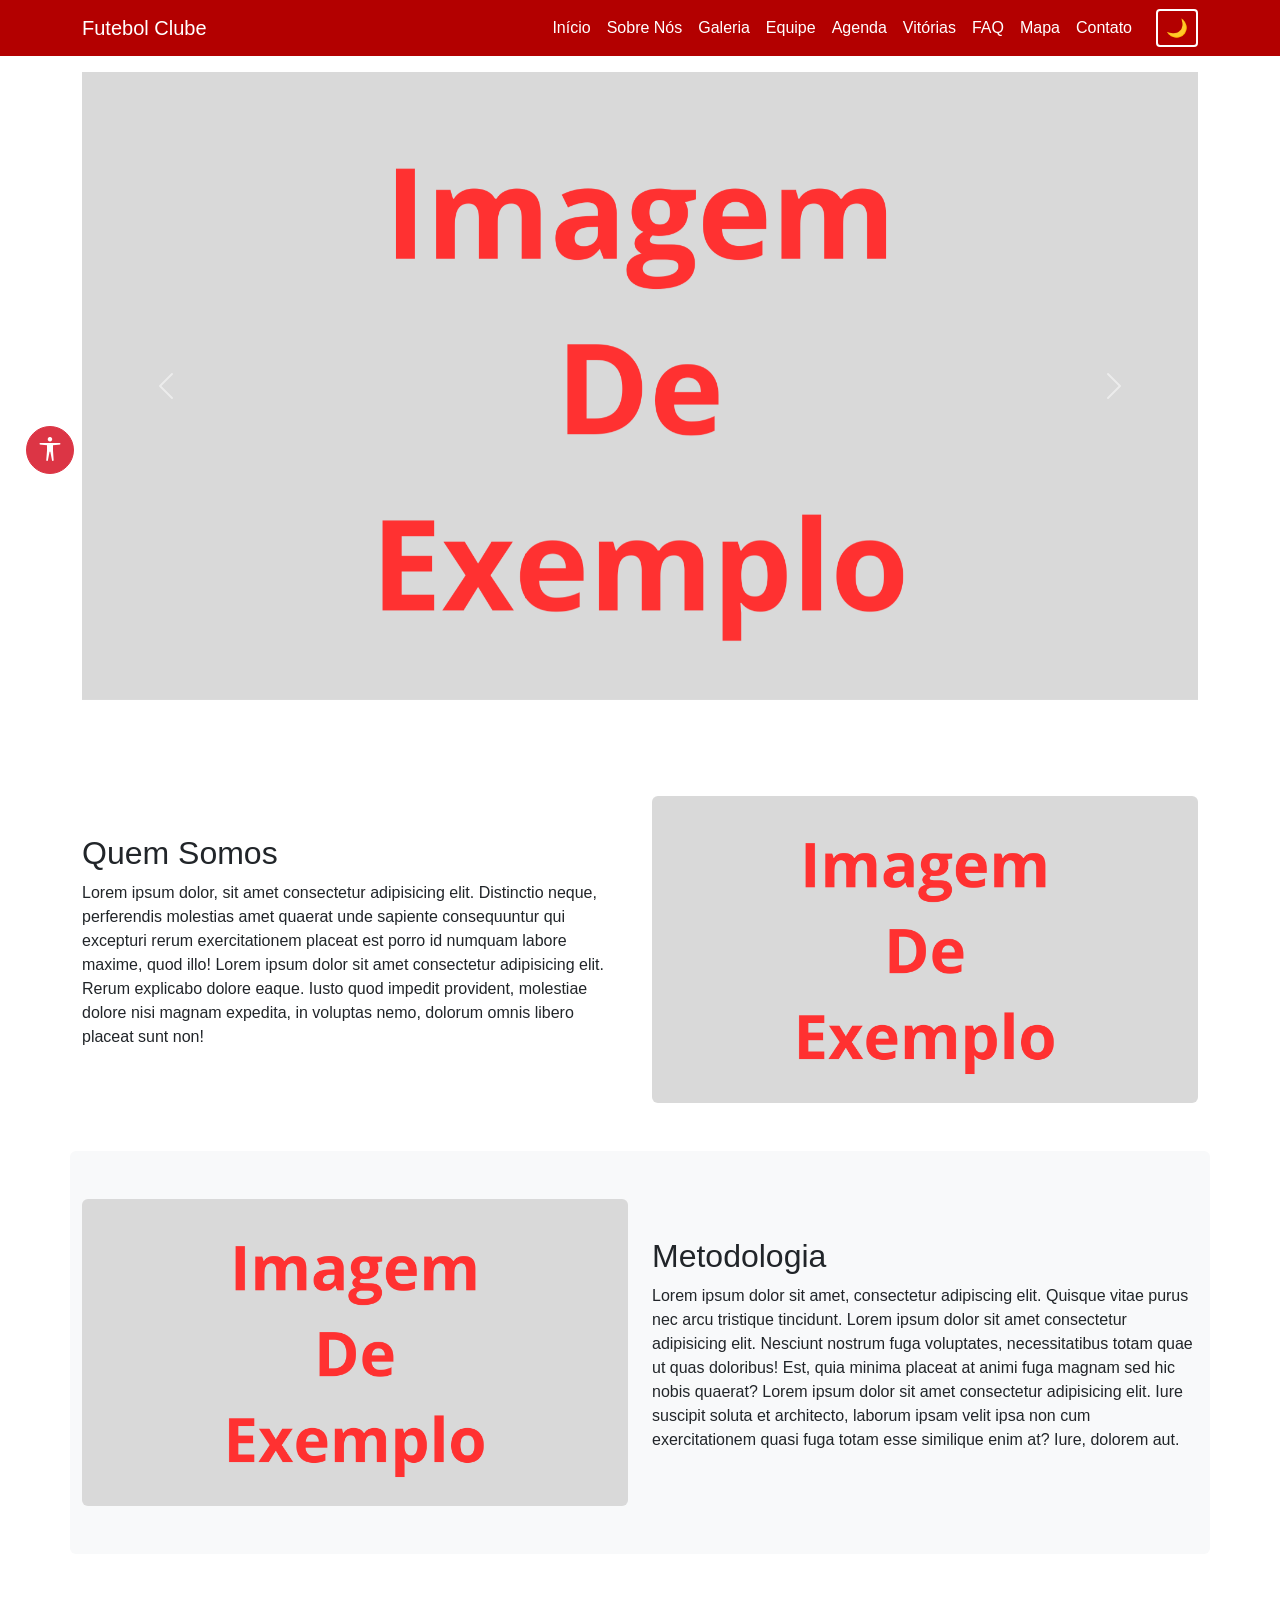
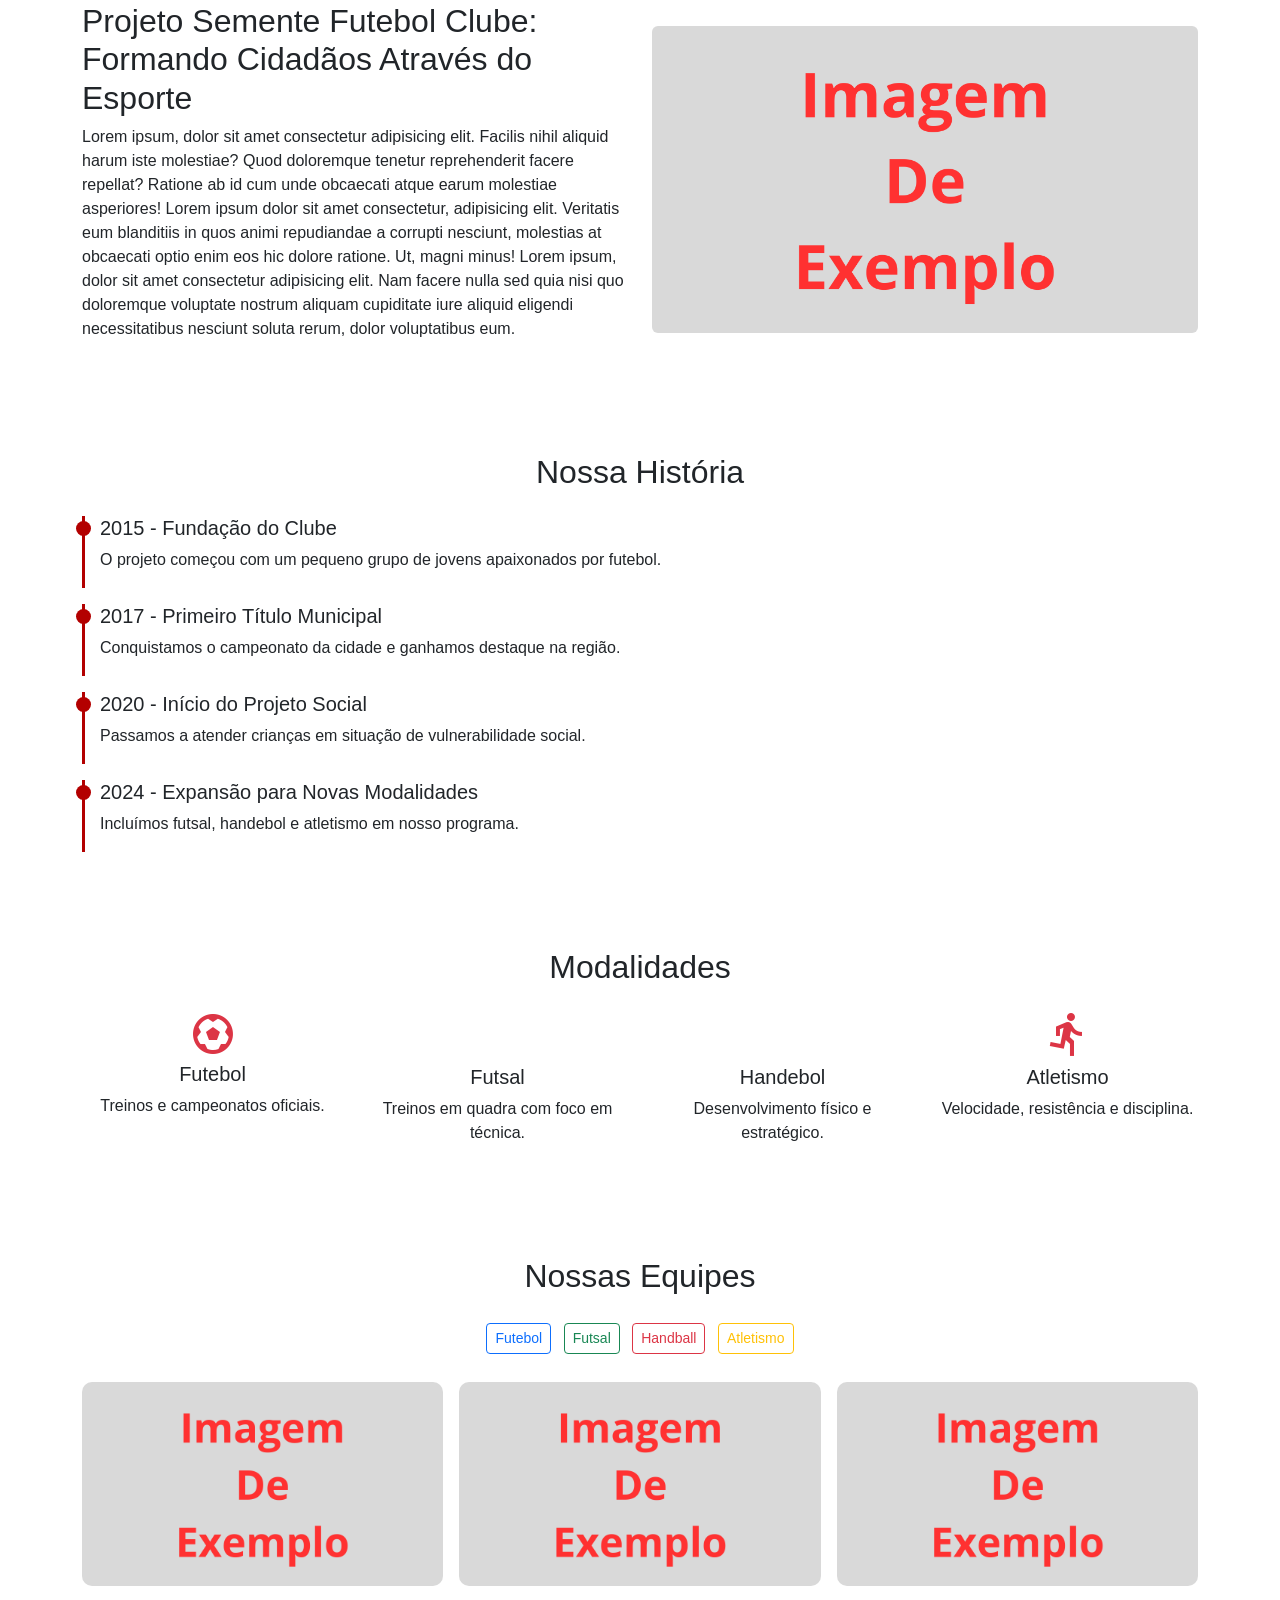
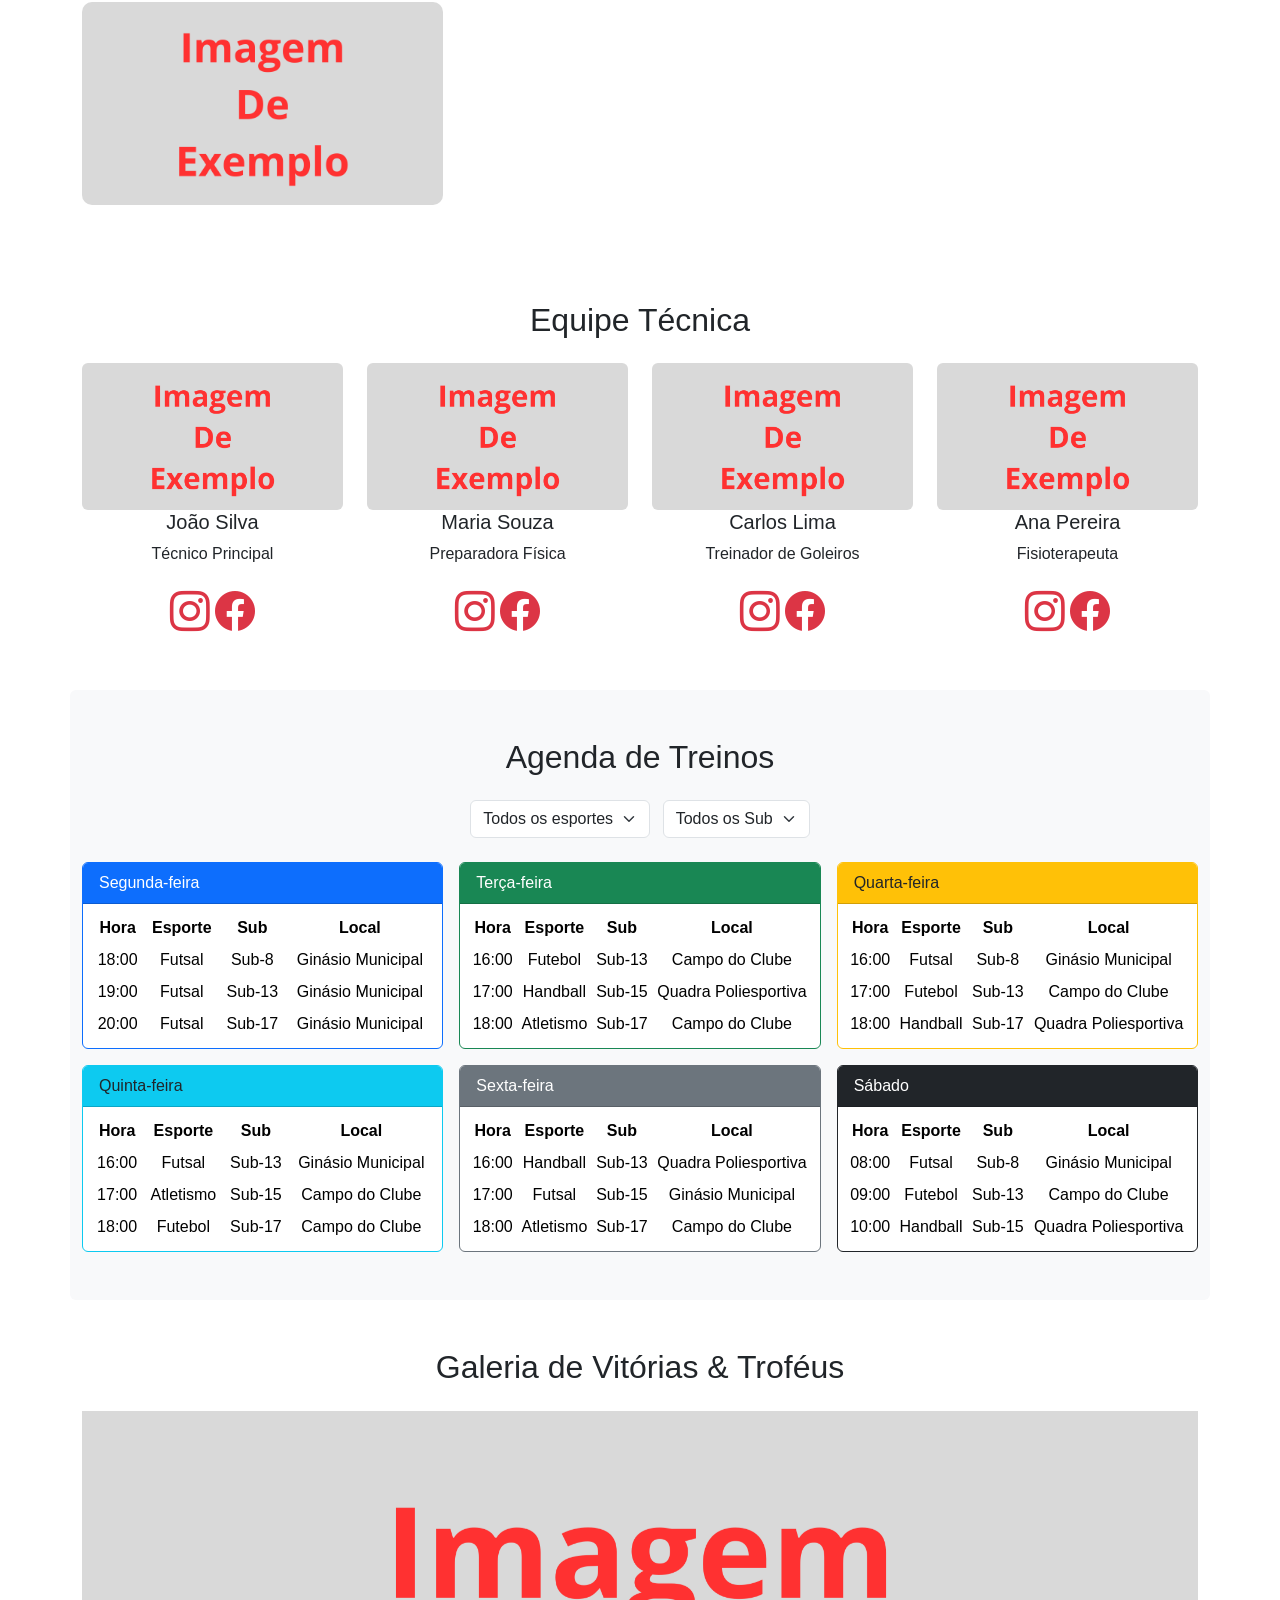
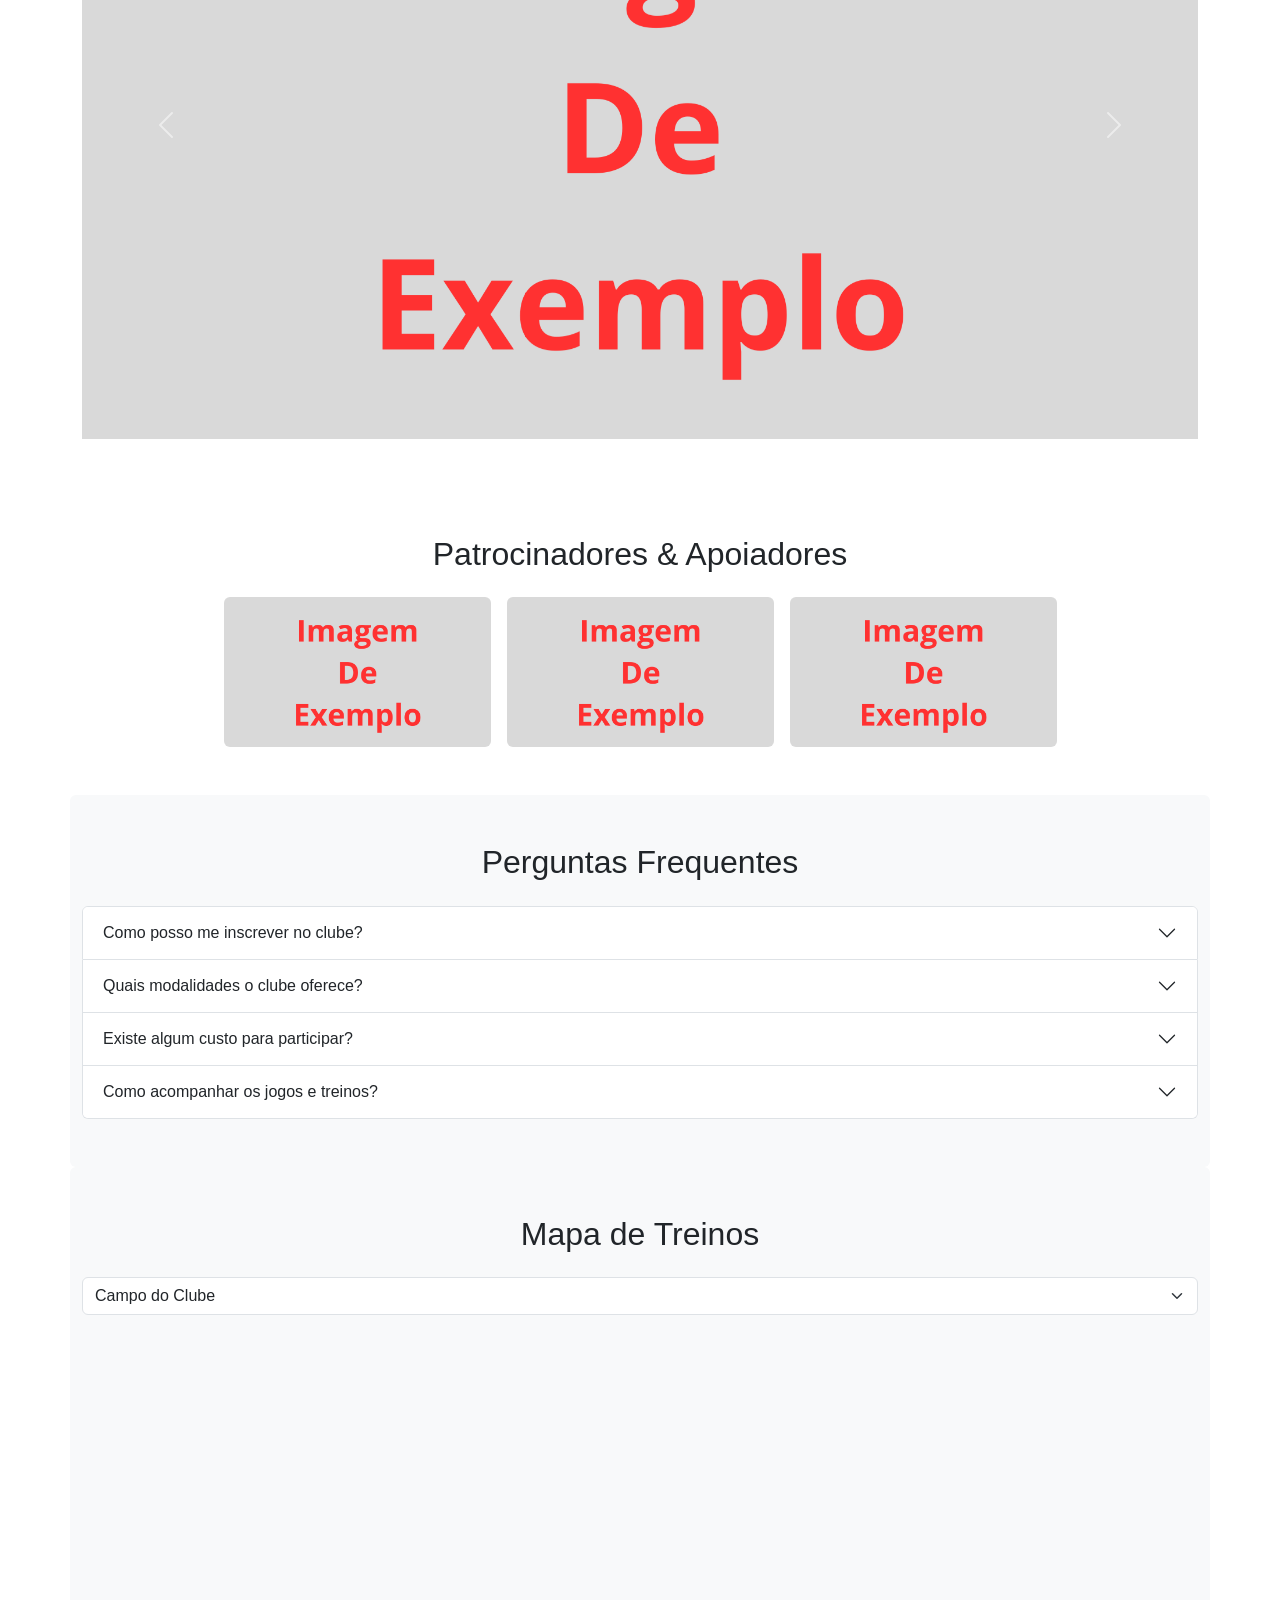
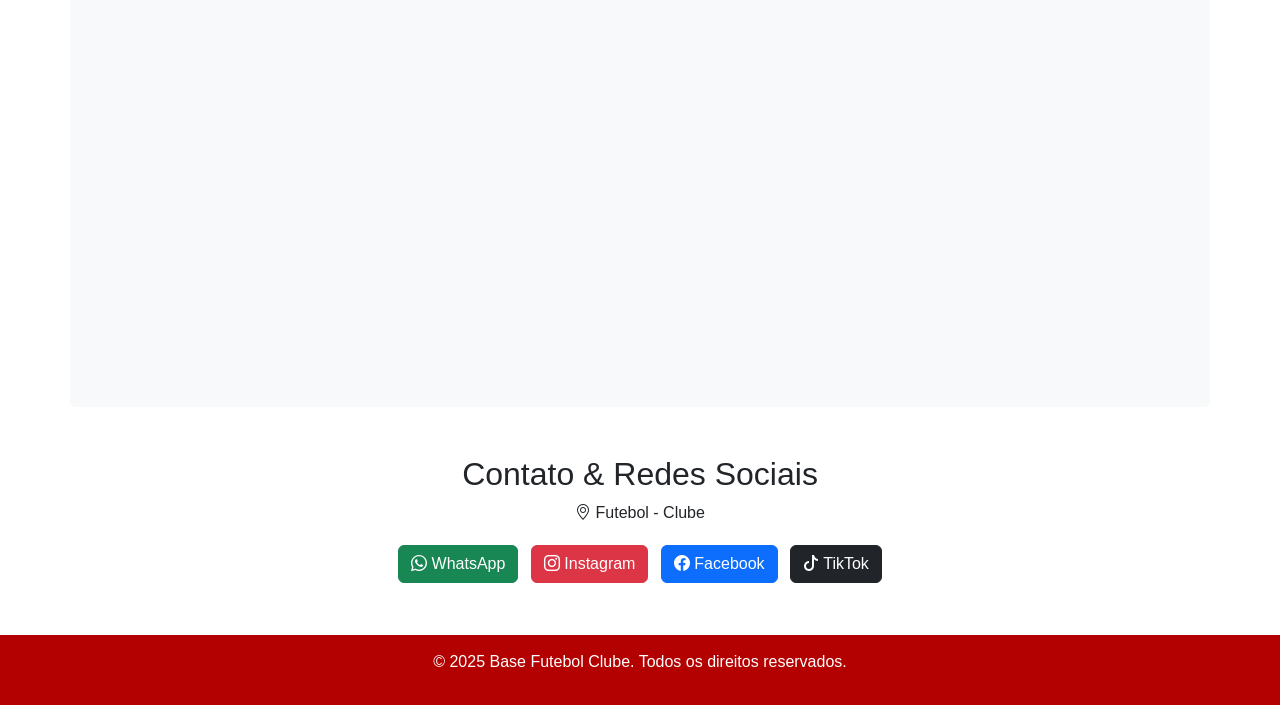
==== index.html @ 8dd1a601 "Add files via upload" ====
<!DOCTYPE html>
<html lang="pt-BR">
    <head>
        <meta charset="UTF-8" />
        <meta name="viewport" content="width=device-width, initial-scale=1.0" />
        <title>Base Futebol Clube</title>
        <link
            rel="shortcut icon"
            href="assets/favicon/favicon.ico"
            type="image/x-icon"
        />

        <link
            href="https://cdn.jsdelivr.net/npm/bootstrap@5.3.0/dist/css/bootstrap.min.css"
            rel="stylesheet"
        />
        <link
            href="https://cdn.jsdelivr.net/npm/bootstrap-icons/font/bootstrap-icons.css"
            rel="stylesheet"
        />
        <link
            href="https://fonts.googleapis.com/icon?family=Material+Icons"
            rel="stylesheet"
        />
        <link
            href="https://cdn.jsdelivr.net/npm/boxicons@2.1.4/css/boxicons.min.css"
            rel="stylesheet"
        />
        <link rel="stylesheet" href="assets/css/style.css" />
        <link rel="stylesheet" href="assets/css/theme.css" />
        <link rel="stylesheet" href="assets/css/accessibility.css" />
    </head>
    <body class="pt-4">
        <nav class="navbar navbar-expand-lg navbar-dark fixed-top">
            <div class="container">
                <a class="navbar-brand" href="#">Futebol Clube</a>
                <button
                    class="navbar-toggler"
                    type="button"
                    data-bs-toggle="collapse"
                    data-bs-target="#menu"
                >
                    <span class="navbar-toggler-icon"></span>
                </button>
                <div class="collapse navbar-collapse" id="menu">
                    <ul class="navbar-nav ms-auto">
                        <li class="nav-item">
                            <a class="nav-link" href="#home">Início</a>
                        </li>
                        <li class="nav-item">
                            <a class="nav-link" href="#sobre">Sobre Nós</a>
                        </li>
                        <li class="nav-item">
                            <a class="nav-link" href="#galeria">Galeria</a>
                        </li>
                        <li class="nav-item">
                            <a class="nav-link" href="#equipe">Equipe</a>
                        </li>
                        <li class="nav-item">
                            <a class="nav-link" href="#calendario">Agenda</a>
                        </li>
                        <li class="nav-item">
                            <a class="nav-link" href="#vitorias">Vitórias</a>
                        </li>
                        <li class="nav-item">
                            <a class="nav-link" href="#faq">FAQ</a>
                        </li>
                        <li class="nav-item">
                            <a class="nav-link" href="#mapa">Mapa</a>
                        </li>
                        <li class="nav-item">
                            <a class="nav-link" href="#contato">Contato</a>
                        </li>
                    </ul>
                    <button
                        id="themeToggle"
                        class="btn btn-outline-secondary ms-3"
                    >
                        🌙
                    </button>
                </div>
            </div>
        </nav>

        <section id="home" class="container py-5">
            <div
                id="carouselTopo"
                class="carousel slide"
                data-bs-ride="carousel"
            >
                <div class="carousel-inner">
                    <div class="carousel-item active">
                        <img
                            src="assets/images/image.png"
                            class="d-block w-100 carousel-vitorias"
                            alt="Troféu 1"
                        />
                    </div>
                    <div class="carousel-item">
                        <img
                            src="assets/images/image.png"
                            class="d-block w-100 carousel-vitorias"
                            alt="Troféu 2"
                        />
                    </div>
                    <div class="carousel-item">
                        <img
                            src="assets/images/image.png"
                            class="d-block w-100 carousel-vitorias"
                            alt="Troféu 3"
                        />
                    </div>
                </div>
                <button
                    class="carousel-control-prev"
                    type="button"
                    data-bs-target="#carouselTopo"
                    data-bs-slide="prev"
                >
                    <span class="carousel-control-prev-icon"></span>
                </button>
                <button
                    class="carousel-control-next"
                    type="button"
                    data-bs-target="#carouselTopo"
                    data-bs-slide="next"
                >
                    <span class="carousel-control-next-icon"></span>
                </button>
            </div>
        </section>

        <section id="sobre" class="container py-5">
            <div class="row align-items-center">
                <div class="col-md-6">
                    <h2>Quem Somos</h2>
                    <p>
                        Lorem ipsum dolor, sit amet consectetur adipisicing
                        elit. Distinctio neque, perferendis molestias amet
                        quaerat unde sapiente consequuntur qui excepturi rerum
                        exercitationem placeat est porro id numquam labore
                        maxime, quod illo! Lorem ipsum dolor sit amet
                        consectetur adipisicing elit. Rerum explicabo dolore
                        eaque. Iusto quod impedit provident, molestiae dolore
                        nisi magnam expedita, in voluptas nemo, dolorum omnis
                        libero placeat sunt non!
                    </p>
                </div>
                <div class="col-md-6">
                    <img
                        src="assets/images/image.png"
                        class="img-fluid rounded"
                    />
                </div>
            </div>
        </section>

        <section id="metodologia" class="container py-5 bg-light rounded">
            <div class="row align-items-center">
                <div class="col-md-6">
                    <img
                        src="assets/images/image.png"
                        class="img-fluid rounded"
                    />
                </div>
                <div class="col-md-6">
                    <h2>Metodologia</h2>
                    <p>
                        Lorem ipsum dolor sit amet, consectetur adipiscing elit.
                        Quisque vitae purus nec arcu tristique tincidunt. Lorem
                        ipsum dolor sit amet consectetur adipisicing elit.
                        Nesciunt nostrum fuga voluptates, necessitatibus totam
                        quae ut quas doloribus! Est, quia minima placeat at
                        animi fuga magnam sed hic nobis quaerat? Lorem ipsum
                        dolor sit amet consectetur adipisicing elit. Iure
                        suscipit soluta et architecto, laborum ipsam velit ipsa
                        non cum exercitationem quasi fuga totam esse similique
                        enim at? Iure, dolorem aut.
                    </p>
                </div>
            </div>
        </section>

        <section id="projeto" class="container py-5">
            <div class="row align-items-center">
                <div class="col-md-6">
                    <h2>
                        Projeto Semente Futebol Clube: Formando Cidadãos Através
                        do Esporte
                    </h2>
                    <p>
                        Lorem ipsum, dolor sit amet consectetur adipisicing
                        elit. Facilis nihil aliquid harum iste molestiae? Quod
                        doloremque tenetur reprehenderit facere repellat?
                        Ratione ab id cum unde obcaecati atque earum molestiae
                        asperiores! Lorem ipsum dolor sit amet consectetur,
                        adipisicing elit. Veritatis eum blanditiis in quos animi
                        repudiandae a corrupti nesciunt, molestias at obcaecati
                        optio enim eos hic dolore ratione. Ut, magni minus!
                        Lorem ipsum, dolor sit amet consectetur adipisicing
                        elit. Nam facere nulla sed quia nisi quo doloremque
                        voluptate nostrum aliquam cupiditate iure aliquid
                        eligendi necessitatibus nesciunt soluta rerum, dolor
                        voluptatibus eum.
                    </p>
                </div>
                <div class="col-md-6">
                    <img
                        src="assets/images/image.png"
                        class="img-fluid rounded"
                    />
                </div>
            </div>
        </section>

        <section id="historia" class="container py-5">
            <h2 class="text-center mb-4">Nossa História</h2>
            <div class="timeline">
                <div class="event">
                    <h5>2015 - Fundação do Clube</h5>
                    <p>
                        O projeto começou com um pequeno grupo de jovens
                        apaixonados por futebol.
                    </p>
                </div>
                <div class="event">
                    <h5>2017 - Primeiro Título Municipal</h5>
                    <p>
                        Conquistamos o campeonato da cidade e ganhamos destaque
                        na região.
                    </p>
                </div>
                <div class="event">
                    <h5>2020 - Início do Projeto Social</h5>
                    <p>
                        Passamos a atender crianças em situação de
                        vulnerabilidade social.
                    </p>
                </div>
                <div class="event">
                    <h5>2024 - Expansão para Novas Modalidades</h5>
                    <p>
                        Incluímos futsal, handebol e atletismo em nosso
                        programa.
                    </p>
                </div>
            </div>
        </section>

        <section id="modalidades-material" class="container py-5">
            <h2 class="text-center mb-4">Modalidades</h2>
            <div class="row g-4 text-center">
                <div class="col-md-3">
                    <i
                        class="bx bx-football text-danger"
                        style="font-size: 3rem"
                    ></i>
                    <h5>Futebol</h5>
                    <p>Treinos e campeonatos oficiais.</p>
                </div>
                <div class="col-md-3">
                    <span
                        class="material-icons text-danger"
                        style="font-size: 3rem"
                        >sports_soccer</span
                    >
                    <h5>Futsal</h5>
                    <p>Treinos em quadra com foco em técnica.</p>
                </div>
                <div class="col-md-3">
                    <span
                        class="material-icons text-danger"
                        style="font-size: 3rem"
                        >sports_handball</span
                    >
                    <h5>Handebol</h5>
                    <p>Desenvolvimento físico e estratégico.</p>
                </div>
                <div class="col-md-3">
                    <span
                        class="material-icons text-danger"
                        style="font-size: 3rem"
                        >directions_run</span
                    >
                    <h5>Atletismo</h5>
                    <p>Velocidade, resistência e disciplina.</p>
                </div>
            </div>
        </section>

        <section id="galeria" class="container py-5 galeria">
            <h2 class="text-center mb-4">Nossas Equipes</h2>

            <!-- Botões de filtro por modalidade -->
            <div class="text-center mb-4">
                <button
                    class="btn btn-outline-primary btn-sm m-1 filter-btn"
                    data-filter="futebol"
                >
                    Futebol
                </button>
                <button
                    class="btn btn-outline-success btn-sm m-1 filter-btn"
                    data-filter="futsal"
                >
                    Futsal
                </button>
                <button
                    class="btn btn-outline-danger btn-sm m-1 filter-btn"
                    data-filter="handball"
                >
                    Handball
                </button>
                <button
                    class="btn btn-outline-warning btn-sm m-1 filter-btn"
                    data-filter="atletismo"
                >
                    Atletismo
                </button>
            </div>

            <!-- Galeria -->
            <div class="row g-3">
                <!-- Futebol -->
                <div class="col-md-4 gallery-item futebol">
                    <img
                        src="assets/images/image.png"
                        class="img-fluid"
                        onclick="abrirModal(this.src)"
                    />
                </div>

                <!-- Futsal -->
                <div class="col-md-4 gallery-item futsal">
                    <img
                        src="assets/images/image.png"
                        class="img-fluid"
                        onclick="abrirModal(this.src)"
                    />
                </div>

                <!-- Handball -->
                <div class="col-md-4 gallery-item handball">
                    <img
                        src="assets/images/image.png"
                        class="img-fluid"
                        onclick="abrirModal(this.src)"
                    />
                </div>

                <!-- Atletismo -->
                <div class="col-md-4 gallery-item atletismo">
                    <img
                        src="assets/images/image.png"
                        class="img-fluid"
                        onclick="abrirModal(this.src)"
                    />
                </div>
            </div>
        </section>

        <!-- Modal -->
        <div
            class="modal fade"
            id="modalImagem"
            tabindex="-1"
            aria-hidden="true"
        >
            <div class="modal-dialog modal-dialog-centered">
                <div class="modal-content">
                    <img src="" class="img-fluid" id="imgModal" />
                </div>
            </div>
        </div>

        <div class="modal fade" id="modalImagem" tabindex="-1">
            <div class="modal-dialog modal-dialog-centered">
                <div class="modal-content">
                    <img id="imgModal" class="modal-img" src="" />
                </div>
            </div>
        </div>

        <section id="equipe" class="container py-5">
            <h2 class="text-center mb-4">Equipe Técnica</h2>
            <div class="row g-4 text-center">
                <div class="col-md-3 team-member">
                    <img
                        src="assets/images/image.png"
                        alt="Treinador"
                        class="img-fluid rounded"
                    />
                    <h5 class="fs-5 fs-lg-4">João Silva</h5>
                    <p class="fs-6 fs-lg-5">Técnico Principal</p>
                    <div class="social-icons">
                        <a href="#"
                            ><i class="bi bi-instagram text-danger fs-1"></i
                        ></a>
                        <a href="#"
                            ><i class="bi bi-facebook text-danger fs-1"></i
                        ></a>
                    </div>
                </div>
                <div class="col-md-3 team-member">
                    <img
                        src="assets/images/image.png"
                        alt="Treinador"
                        class="img-fluid rounded"
                    />
                    <h5 class="fs-5 fs-lg-4">Maria Souza</h5>
                    <p class="fs-6 fs-lg-5">Preparadora Física</p>
                    <div class="social-icons">
                        <a href="#"
                            ><i class="bi bi-instagram text-danger fs-1"></i
                        ></a>
                        <a href="#"
                            ><i class="bi bi-facebook text-danger fs-1"></i
                        ></a>
                    </div>
                </div>
                <div class="col-md-3 team-member">
                    <img
                        src="assets/images/image.png"
                        alt="Treinador"
                        class="img-fluid rounded"
                    />
                    <h5 class="fs-5 fs-lg-4">Carlos Lima</h5>
                    <p class="fs-6 fs-lg-5">Treinador de Goleiros</p>
                    <div class="social-icons">
                        <a href="#"
                            ><i class="bi bi-instagram text-danger fs-1"></i
                        ></a>
                        <a href="#"
                            ><i class="bi bi-facebook text-danger fs-1"></i
                        ></a>
                    </div>
                </div>
                <div class="col-md-3 team-member">
                    <img
                        src="assets/images/image.png"
                        alt="Treinador"
                        class="img-fluid rounded"
                    />
                    <h5 class="fs-5 fs-lg-4">Ana Pereira</h5>
                    <p class="fs-6 fs-lg-5">Fisioterapeuta</p>
                    <div class="social-icons">
                        <a href="#"
                            ><i class="bi bi-instagram text-danger fs-1"></i
                        ></a>
                        <a href="#"
                            ><i class="bi bi-facebook text-danger fs-1"></i
                        ></a>
                    </div>
                </div>
            </div>
        </section>

        <section id="calendario" class="container py-5 bg-light rounded">
            <h2 class="text-center mb-4">Agenda de Treinos</h2>

            <div class="mb-4 text-center">
                <select
                    id="filtroEsporte"
                    class="form-select w-auto d-inline me-2"
                >
                    <option value="all">Todos os esportes</option>
                    <option value="Futebol">Futebol</option>
                    <option value="Futsal">Futsal</option>
                    <option value="Handball">Handball</option>
                    <option value="Atletismo">Atletismo</option>
                </select>

                <select id="filtroSub" class="form-select w-auto d-inline">
                    <option value="all">Todos os Sub</option>
                    <option value="Sub-8">Sub-8</option>
                    <option value="Sub-13">Sub-13</option>
                    <option value="Sub-15">Sub-15</option>
                    <option value="Sub-17">Sub-17</option>
                </select>
            </div>

            <div class="row g-3" id="cardsTreinos">
                <div class="col-md-4 treino-card" data-dia="Segunda">
                    <div class="card h-100 border-primary">
                        <div class="card-header bg-primary text-white">
                            Segunda-feira
                        </div>
                        <div class="card-body p-2">
                            <table
                                class="table table-sm table-borderless mb-0 text-center"
                            >
                                <thead>
                                    <tr>
                                        <th>Hora</th>
                                        <th>Esporte</th>
                                        <th>Sub</th>
                                        <th>Local</th>
                                    </tr>
                                </thead>
                                <tbody>
                                    <tr data-esporte="Futsal" data-sub="Sub-8">
                                        <td>18:00</td>
                                        <td>Futsal</td>
                                        <td>Sub-8</td>
                                        <td>Ginásio Municipal</td>
                                    </tr>
                                    <tr data-esporte="Futsal" data-sub="Sub-13">
                                        <td>19:00</td>
                                        <td>Futsal</td>
                                        <td>Sub-13</td>
                                        <td>Ginásio Municipal</td>
                                    </tr>
                                    <tr data-esporte="Futsal" data-sub="Sub-17">
                                        <td>20:00</td>
                                        <td>Futsal</td>
                                        <td>Sub-17</td>
                                        <td>Ginásio Municipal</td>
                                    </tr>
                                </tbody>
                            </table>
                        </div>
                    </div>
                </div>

                <div class="col-md-4 treino-card" data-dia="Terça">
                    <div class="card h-100 border-success">
                        <div class="card-header bg-success text-white">
                            Terça-feira
                        </div>
                        <div class="card-body p-2">
                            <table
                                class="table table-sm table-borderless mb-0 text-center"
                            >
                                <thead>
                                    <tr>
                                        <th>Hora</th>
                                        <th>Esporte</th>
                                        <th>Sub</th>
                                        <th>Local</th>
                                    </tr>
                                </thead>
                                <tbody>
                                    <tr
                                        data-esporte="Futebol"
                                        data-sub="Sub-13"
                                    >
                                        <td>16:00</td>
                                        <td>Futebol</td>
                                        <td>Sub-13</td>
                                        <td>Campo do Clube</td>
                                    </tr>
                                    <tr
                                        data-esporte="Handball"
                                        data-sub="Sub-15"
                                    >
                                        <td>17:00</td>
                                        <td>Handball</td>
                                        <td>Sub-15</td>
                                        <td>Quadra Poliesportiva</td>
                                    </tr>
                                    <tr
                                        data-esporte="Atletismo"
                                        data-sub="Sub-17"
                                    >
                                        <td>18:00</td>
                                        <td>Atletismo</td>
                                        <td>Sub-17</td>
                                        <td>Campo do Clube</td>
                                    </tr>
                                </tbody>
                            </table>
                        </div>
                    </div>
                </div>

                <div class="col-md-4 treino-card" data-dia="Quarta">
                    <div class="card h-100 border-warning">
                        <div class="card-header bg-warning text-dark">
                            Quarta-feira
                        </div>
                        <div class="card-body p-2">
                            <table
                                class="table table-sm table-borderless mb-0 text-center"
                            >
                                <thead>
                                    <tr>
                                        <th>Hora</th>
                                        <th>Esporte</th>
                                        <th>Sub</th>
                                        <th>Local</th>
                                    </tr>
                                </thead>
                                <tbody>
                                    <tr data-esporte="Futsal" data-sub="Sub-8">
                                        <td>16:00</td>
                                        <td>Futsal</td>
                                        <td>Sub-8</td>
                                        <td>Ginásio Municipal</td>
                                    </tr>
                                    <tr
                                        data-esporte="Futebol"
                                        data-sub="Sub-13"
                                    >
                                        <td>17:00</td>
                                        <td>Futebol</td>
                                        <td>Sub-13</td>
                                        <td>Campo do Clube</td>
                                    </tr>
                                    <tr
                                        data-esporte="Handball"
                                        data-sub="Sub-17"
                                    >
                                        <td>18:00</td>
                                        <td>Handball</td>
                                        <td>Sub-17</td>
                                        <td>Quadra Poliesportiva</td>
                                    </tr>
                                </tbody>
                            </table>
                        </div>
                    </div>
                </div>

                <div class="col-md-4 treino-card" data-dia="Quinta">
                    <div class="card h-100 border-info">
                        <div class="card-header bg-info text-dark">
                            Quinta-feira
                        </div>
                        <div class="card-body p-2">
                            <table
                                class="table table-sm table-borderless mb-0 text-center"
                            >
                                <thead>
                                    <tr>
                                        <th>Hora</th>
                                        <th>Esporte</th>
                                        <th>Sub</th>
                                        <th>Local</th>
                                    </tr>
                                </thead>
                                <tbody>
                                    <tr data-esporte="Futsal" data-sub="Sub-13">
                                        <td>16:00</td>
                                        <td>Futsal</td>
                                        <td>Sub-13</td>
                                        <td>Ginásio Municipal</td>
                                    </tr>
                                    <tr
                                        data-esporte="Atletismo"
                                        data-sub="Sub-15"
                                    >
                                        <td>17:00</td>
                                        <td>Atletismo</td>
                                        <td>Sub-15</td>
                                        <td>Campo do Clube</td>
                                    </tr>
                                    <tr
                                        data-esporte="Futebol"
                                        data-sub="Sub-17"
                                    >
                                        <td>18:00</td>
                                        <td>Futebol</td>
                                        <td>Sub-17</td>
                                        <td>Campo do Clube</td>
                                    </tr>
                                </tbody>
                            </table>
                        </div>
                    </div>
                </div>

                <div class="col-md-4 treino-card" data-dia="Sexta">
                    <div class="card h-100 border-secondary">
                        <div class="card-header bg-secondary text-white">
                            Sexta-feira
                        </div>
                        <div class="card-body p-2">
                            <table
                                class="table table-sm table-borderless mb-0 text-center"
                            >
                                <thead>
                                    <tr>
                                        <th>Hora</th>
                                        <th>Esporte</th>
                                        <th>Sub</th>
                                        <th>Local</th>
                                    </tr>
                                </thead>
                                <tbody>
                                    <tr
                                        data-esporte="Handball"
                                        data-sub="Sub-13"
                                    >
                                        <td>16:00</td>
                                        <td>Handball</td>
                                        <td>Sub-13</td>
                                        <td>Quadra Poliesportiva</td>
                                    </tr>
                                    <tr data-esporte="Futsal" data-sub="Sub-15">
                                        <td>17:00</td>
                                        <td>Futsal</td>
                                        <td>Sub-15</td>
                                        <td>Ginásio Municipal</td>
                                    </tr>
                                    <tr
                                        data-esporte="Atletismo"
                                        data-sub="Sub-17"
                                    >
                                        <td>18:00</td>
                                        <td>Atletismo</td>
                                        <td>Sub-17</td>
                                        <td>Campo do Clube</td>
                                    </tr>
                                </tbody>
                            </table>
                        </div>
                    </div>
                </div>

                <div class="col-md-4 treino-card" data-dia="Sábado">
                    <div class="card h-100 border-dark">
                        <div class="card-header bg-dark text-white">Sábado</div>
                        <div class="card-body p-2">
                            <table
                                class="table table-sm table-borderless mb-0 text-center"
                            >
                                <thead>
                                    <tr>
                                        <th>Hora</th>
                                        <th>Esporte</th>
                                        <th>Sub</th>
                                        <th>Local</th>
                                    </tr>
                                </thead>
                                <tbody>
                                    <tr data-esporte="Futsal" data-sub="Sub-8">
                                        <td>08:00</td>
                                        <td>Futsal</td>
                                        <td>Sub-8</td>
                                        <td>Ginásio Municipal</td>
                                    </tr>
                                    <tr
                                        data-esporte="Futebol"
                                        data-sub="Sub-13"
                                    >
                                        <td>09:00</td>
                                        <td>Futebol</td>
                                        <td>Sub-13</td>
                                        <td>Campo do Clube</td>
                                    </tr>
                                    <tr
                                        data-esporte="Handball"
                                        data-sub="Sub-15"
                                    >
                                        <td>10:00</td>
                                        <td>Handball</td>
                                        <td>Sub-15</td>
                                        <td>Quadra Poliesportiva</td>
                                    </tr>
                                </tbody>
                            </table>
                        </div>
                    </div>
                </div>
            </div>
        </section>

        <section id="vitorias" class="container py-5">
            <h2 class="text-center mb-4">Galeria de Vitórias & Troféus</h2>
            <div
                id="carouselVitorias"
                class="carousel slide"
                data-bs-ride="carousel"
            >
                <div class="carousel-inner">
                    <div class="carousel-item active">
                        <img
                            src="assets/images/image.png"
                            class="d-block w-100 carousel-vitorias"
                            alt="Troféu 1"
                        />
                    </div>
                    <div class="carousel-item">
                        <img
                            src="assets/images/image.png"
                            class="d-block w-100 carousel-vitorias"
                            alt="Troféu 2"
                        />
                    </div>
                    <div class="carousel-item">
                        <img
                            src="assets/images/image.png"
                            class="d-block w-100 carousel-vitorias"
                            alt="Troféu 3"
                        />
                    </div>
                </div>
                <button
                    class="carousel-control-prev"
                    type="button"
                    data-bs-target="#carouselVitorias"
                    data-bs-slide="prev"
                >
                    <span class="carousel-control-prev-icon"></span>
                </button>
                <button
                    class="carousel-control-next"
                    type="button"
                    data-bs-target="#carouselVitorias"
                    data-bs-slide="next"
                >
                    <span class="carousel-control-next-icon"></span>
                </button>
            </div>
        </section>

        <section id="patrocinadores" class="container py-5 text-center">
            <h2 class="mb-4">Patrocinadores & Apoiadores</h2>
            <div class="row justify-content-center align-items-center g-3">
                <div class="col-6 col-sm-4 col-md-3">
                    <a
                        href="https://www.instagram.com/"
                        target="_blank"
                        rel="noopener noreferrer"
                        class="sponsor-link"
                    >
                        <div class="sponsor-card position-relative">
                            <img
                                src="assets/images/image.png"
                                class="img-fluid rounded"
                                alt="Patrocinador 1"
                            />
                            <div
                                class="overlay d-flex justify-content-center align-items-center"
                            >
                                <i class="bi bi-instagram text-white fs-2"></i>
                            </div>
                        </div>
                    </a>
                </div>

                <div class="col-6 col-sm-4 col-md-3">
                    <a
                        href="https://www.instagram.com/"
                        target="_blank"
                        rel="noopener noreferrer"
                        class="sponsor-link"
                    >
                        <div class="sponsor-card position-relative">
                            <img
                                src="assets/images/image.png"
                                class="img-fluid rounded"
                                alt="Patrocinador 2"
                            />
                            <div
                                class="overlay d-flex justify-content-center align-items-center"
                            >
                                <i class="bi bi-instagram text-white fs-2"></i>
                            </div>
                        </div>
                    </a>
                </div>

                <div class="col-6 col-sm-4 col-md-3">
                    <a
                        href="https://www.instagram.com/"
                        target="_blank"
                        rel="noopener noreferrer"
                        class="sponsor-link"
                    >
                        <div class="sponsor-card position-relative">
                            <img
                                src="assets/images/image.png"
                                class="img-fluid rounded"
                                alt="Patrocinador 3"
                            />
                            <div
                                class="overlay d-flex justify-content-center align-items-center"
                            >
                                <i class="bi bi-instagram text-white fs-2"></i>
                            </div>
                        </div>
                    </a>
                </div>
            </div>
        </section>

        <section id="faq" class="container py-5 bg-light rounded">
            <h2 class="text-center mb-4">Perguntas Frequentes</h2>
            <div class="accordion" id="faqAccordion">
                <div class="accordion-item">
                    <h2 class="accordion-header" id="faqHeading1">
                        <button
                            class="accordion-button collapsed"
                            type="button"
                            data-bs-toggle="collapse"
                            data-bs-target="#faqCollapse1"
                            aria-expanded="false"
                            aria-controls="faqCollapse1"
                        >
                            Como posso me inscrever no clube?
                        </button>
                    </h2>
                    <div
                        id="faqCollapse1"
                        class="accordion-collapse collapse"
                        aria-labelledby="faqHeading1"
                        data-bs-parent="#faqAccordion"
                    >
                        <div class="accordion-body">
                            Você pode se inscrever diretamente na nossa página
                            de contato ou comparecendo ao clube durante os
                            horários de atendimento.
                        </div>
                    </div>
                </div>
                <div class="accordion-item">
                    <h2 class="accordion-header" id="faqHeading2">
                        <button
                            class="accordion-button collapsed"
                            type="button"
                            data-bs-toggle="collapse"
                            data-bs-target="#faqCollapse2"
                            aria-expanded="false"
                            aria-controls="faqCollapse2"
                        >
                            Quais modalidades o clube oferece?
                        </button>
                    </h2>
                    <div
                        id="faqCollapse2"
                        class="accordion-collapse collapse"
                        aria-labelledby="faqHeading2"
                        data-bs-parent="#faqAccordion"
                    >
                        <div class="accordion-body">
                            Oferecemos Futebol, Futsal, Handebol e Atletismo,
                            com treinos para várias faixas etárias.
                        </div>
                    </div>
                </div>
                <div class="accordion-item">
                    <h2 class="accordion-header" id="faqHeading3">
                        <button
                            class="accordion-button collapsed"
                            type="button"
                            data-bs-toggle="collapse"
                            data-bs-target="#faqCollapse3"
                            aria-expanded="false"
                            aria-controls="faqCollapse3"
                        >
                            Existe algum custo para participar?
                        </button>
                    </h2>
                    <div
                        id="faqCollapse3"
                        class="accordion-collapse collapse"
                        aria-labelledby="faqHeading3"
                        data-bs-parent="#faqAccordion"
                    >
                        <div class="accordion-body">
                            Algumas modalidades são gratuitas, enquanto outras
                            podem ter taxa de inscrição ou mensalidade. Consulte
                            nossa equipe para detalhes.
                        </div>
                    </div>
                </div>
                <div class="accordion-item">
                    <h2 class="accordion-header" id="faqHeading4">
                        <button
                            class="accordion-button collapsed"
                            type="button"
                            data-bs-toggle="collapse"
                            data-bs-target="#faqCollapse4"
                            aria-expanded="false"
                            aria-controls="faqCollapse4"
                        >
                            Como acompanhar os jogos e treinos?
                        </button>
                    </h2>
                    <div
                        id="faqCollapse4"
                        class="accordion-collapse collapse"
                        aria-labelledby="faqHeading4"
                        data-bs-parent="#faqAccordion"
                    >
                        <div class="accordion-body">
                            Todos os treinos e jogos são divulgados na nossa
                            agenda online, redes sociais do clube.
                        </div>
                    </div>
                </div>
            </div>
        </section>

        <section id="mapa" class="container py-5 bg-light rounded">
            <h2 class="text-center mb-4">Mapa de Treinos</h2>

            <select id="seletorMapa" class="form-select mb-3">
                <option
                    value="https://www.google.com/maps/embed?pb=!1m18!1m12!1m3!1d3656.0000000000005!2d-46.650000!3d-23.560000!2m3!1f0!2f0!3f0!3m2!1i1024!2i768!4f13.1!3m3!1m2!1s0x94ce59c0a0000001%3A0x1111111111111111!2sCampo%20do%20Clube%20SP!5e1!3m2!1spt-BR!2sbr!4v1755190830800!5m2!1spt-BR!2sbr"
                >
                    Campo do Clube
                </option>
                <option
                    value="https://www.google.com/maps/embed?pb=!1m18!1m12!1m3!1d3656.0000000000005!2d-46.652000!3d-23.562000!2m3!1f0!2f0!3f0!3m2!1i1024!2i768!4f13.1!3m3!1m2!1s0x94ce59c0a0000002%3A0x2222222222222222!2sGin%C3%A1sio%20Municipal%20SP!5e1!3m2!1spt-BR!2sbr!4v1755190830801!5m2!1spt-BR!2sbr"
                >
                    Ginásio Municipal
                </option>
                <option
                    value="https://www.google.com/maps/embed?pb=!1m18!1m12!1m3!1d3656.0000000000005!2d-46.655000!3d-23.565000!2m3!1f0!2f0!3f0!3m2!1i1024!2i768!4f13.1!3m3!1m2!1s0x94ce59c0a0000003%3A0x3333333333333333!2sQuadra%20Poliesportiva%20SP!5e1!3m2!1spt-BR!2sbr!4v1755190830802!5m2!1spt-BR!2sbr"
                >
                    Quadra Poliesportiva
                </option>
            </select>

            <div class="ratio ratio-16x9">
                <iframe
                    id="iframeMapa"
                    src="https://www.google.com/maps/embed?pb=!1m18!1m12!1m3!1d3656.0000000000005!2d-46.650000!3d-23.560000!2m3!1f0!2f0!3f0!3m2!1i1024!2i768!4f13.1!3m3!1m2!1s0x94ce59c0a0000001%3A0x1111111111111111!2sCampo%20do%20Clube%20SP!5e1!3m2!1spt-BR!2sbr!4v1755190830800!5m2!1spt-BR!2sbr"
                    style="border: 0"
                    allowfullscreen=""
                    loading="lazy"
                    referrerpolicy="no-referrer-when-downgrade"
                ></iframe>
            </div>
        </section>

        <section id="contato" class="container py-5 text-center">
            <h2>Contato & Redes Sociais</h2>
            <p><i class="bi bi-geo-alt"></i> Futebol - Clube</p>

            <a
                href="https://wa.me/999999999999"
                target="_blank"
                class="btn btn-success m-1"
            >
                <i class="bi bi-whatsapp"></i> WhatsApp
            </a>
            <a
                href="https://www.instagram.com"
                target="_blank"
                class="btn btn-danger m-1"
            >
                <i class="bi bi-instagram"></i> Instagram
            </a>
            <a
                href="https://www.facebook.com"
                target="_blank"
                class="btn btn-primary m-1"
            >
                <i class="bi bi-facebook"></i> Facebook
            </a>
            <a
                href="https://www.tiktok.com"
                target="_blank"
                class="btn btn-dark m-1"
            >
                <i class="bi bi-tiktok"></i> TikTok
            </a>
        </section>

        <div id="menuAcessibilidade" class="acessibilidade-container">
            <button
                id="btnToggleAcessibilidade"
                class="btn btn-danger acessibilidade-btn"
            >
                <i class="bi bi-universal-access"></i>
            </button>

            <div id="painelAcessibilidade" class="acessibilidade-painel">
                <div
                    class="d-flex justify-content-between align-items-center mb-3"
                >
                    <h5 class="mb-0">Acessibilidade</h5>
                </div>
                <button
                    id="btnAumentarFonte"
                    class="btn btn-primary w-100 mb-2"
                >
                    Aumentar Fonte
                </button>
                <button
                    id="btnDiminuirFonte"
                    class="btn btn-primary w-100 mb-2"
                >
                    Diminuir Fonte
                </button>
                <button id="btnAltoContraste" class="btn btn-dark w-100 mb-2">
                    Alto Contraste
                </button>
                <button
                    id="btnFontePadrao"
                    class="btn btn-secondary w-100 mb-2"
                >
                    Padrão
                </button>
                <button id="btnRemoverPainel" class="btn btn-danger w-100">
                    Remover
                </button>
            </div>
        </div>

        <button id="btnTopo" class="btn-topo">
            <i class="bi bi-arrow-up"></i>
        </button>

        <footer>
            <p>&copy; 2025 Base Futebol Clube. Todos os direitos reservados.</p>
        </footer>

        <script src="https://cdn.jsdelivr.net/npm/bootstrap@5.3.0/dist/js/bootstrap.bundle.min.js"></script>
        <link
            href="https://fonts.googleapis.com/icon?family=Material+Icons"
            rel="stylesheet"
        />
        <script src="https://cdn.jsdelivr.net/npm/interactjs/dist/interact.min.js"></script>
        <script src="assets/js/script.js"></script>
        <script src="assets/js/accessibilityTheme.js"></script>
        <script src="assets/js/calendar.js"></script>
    </body>
</html>
---- assets/css/style.css ----
/* ===== Corpo e layout básico ===== */
body {
    font-family: Arial, sans-serif;
    max-width: 100%;
    overflow-x: hidden;
}

html {
    scroll-behavior: smooth;
    scroll-padding-top: 22px;
}

/* Navbar */
.navbar {
    background-color: #b30000;
}
.navbar-brand,
.nav-link {
    color: white;
}

/* Footer */
footer {
    background-color: #b30000;
    color: white;
    padding: 15px 0;
    text-align: center;
}

/* ===== Galeria e vitórias ===== */
.galeria img,
.carousel-vitorias img {
    cursor: pointer;
    transition: transform 0.3s ease;
    border-radius: 10px;
    width: 100%;
    height: auto;
}
.galeria img:hover,
.carousel-vitorias img:hover {
    transform: scale(1.05);
}

/* Imagens padrão do carousel */
.carousel-inner img {
    width: 100%; /* ocupa toda a largura disponível */
    height: auto; /* mantém a proporção da imagem */
    display: block;
    margin: 0 auto;
}

/* Para telas médias e grandes (tablets e PCs) */
@media (min-width: 768px) {
    .carousel-inner img {
        max-height: 500px; /* altura máxima que você quer */
        width: auto; /* largura ajusta proporcionalmente */
        margin-left: auto;
        margin-right: auto;
    }
}

/* Para PCs grandes (desktops) */
@media (min-width: 1200px) {
    .carousel-inner img {
        max-height: 700px; /* altura maior que fique bonita no desktop */
    }
}

/* ===== Timeline ===== */
.timeline {
    display: flex;
    flex-direction: column;
    gap: 1rem;
}
.timeline .event {
    border-left: 3px solid #b30000;
    padding-left: 15px;
    position: relative;
}
.timeline .event::before {
    content: "";
    width: 15px;
    height: 15px;
    background: #b30000;
    border-radius: 50%;
    position: absolute;
    left: -9px;
    top: 5px;
}

/* ===== Modalidades (hover nos ícones) ===== */
#modalidades-material i,
#modalidades-material .material-icons {
    transition: transform 0.3s, color 0.3s;
}
#modalidades-material i:hover,
#modalidades-material .material-icons:hover {
    transform: scale(1.2) rotate(15deg);
    color: #ff4444;
}

/* ===== Botão voltar ao topo ===== */
.btn-topo {
    position: fixed;
    bottom: 20px;
    right: 20px;
    z-index: 9999;
    background-color: #dc3545;
    color: white;
    border: none;
    border-radius: 50%;
    width: 50px;
    height: 50px;
    font-size: 22px;
    cursor: pointer;
    display: none;
    box-shadow: 0px 4px 8px rgba(0, 0, 0, 0.3);
    transition: opacity 0.3s ease, transform 0.3s ease;
}
.btn-topo:hover {
    background-color: #bb2d3b;
    transform: translateY(-3px);
}
.btn-topo i {
    position: relative;
    top: 1px;
}

.sponsor-card {
    overflow: hidden;
    transition: transform 0.3s ease;
    cursor: pointer;
}

.sponsor-card:hover {
    transform: scale(1.05);
}

.overlay {
    position: absolute;
    top: 0;
    left: 0;
    width: 100%;
    height: 100%;
    background: rgba(0, 0, 0, 0.4);
    opacity: 0;
    transition: opacity 0.3s ease;
}

.sponsor-card:hover .overlay {
    opacity: 1;
}

/* ==========================
   FONTES
========================== */
@import url("https://fonts.googleapis.com/css2?family=Propins&display=swap");

/* ==========================
   BODY E TÍTULOS
========================== */
body,
h1,
h2,
h3,
h4,
h5,
h6,
p,
a,
button {
    font-family: "Propins", sans-serif;
}
---- assets/css/theme.css ----
/* ===== Dark Mode ===== */
body.dark-mode {
    background-color: #121212;
    color: #ffffff;
}

.navbar.dark-mode {
    background-color: #1f1f1f !important;
}

.navbar.dark-mode .nav-link {
    color: #ffffff !important;
}

footer.dark-mode {
    background-color: #1f1f1f;
    color: #ffffff;
}

section.dark-mode {
    background-color: #1e1e1e !important;
    color: #ffffff;
}

/* Dark mode para tables e accordions */
section.dark-mode table {
    background-color: #1e1e1e;
    color: #ffffff;
}
section.dark-mode table th,
section.dark-mode table td {
    border-color: #333 !important;
}
section.dark-mode .accordion-button {
    background-color: #2a2a2a;
    color: #ffffff;
}
section.dark-mode .accordion-body {
    background-color: #1e1e1e;
    color: #ffffff;
}

/* Transições suaves */
body,
.navbar,
footer,
section,
table,
.accordion-button,
.accordion-body {
    transition: all 0.3s ease;
}

/* ===== Botão Toggle ===== */
#themeToggle {
    border: 2px solid #ffffff;
    color: #ffffff;
    background-color: transparent;
    padding: 0.25rem 0.5rem;
    border-radius: 0.25rem;
    font-size: 1.1rem;
    cursor: pointer;
    transition: all 0.3s ease;
}
#themeToggle:hover {
    background-color: transparent;
    color: #ffdd00;
    border-color: #ffdd00;
}

.carousel-control-prev.dark-mode .carousel-control-prev-icon,
.carousel-control-next.dark-mode .carousel-control-next-icon {
    filter: invert(1); /* deixa o ícone claro no dark */
}
---- assets/css/accessibility.css ----
/* ===== Alto Contraste Global ===== */
body.alto-contraste {
    background-color: #000 !important;
    color: #ffdd00 !important;
}

body.alto-contraste section,
body.alto-contraste .accordion-body,
body.alto-contraste table,
body.alto-contraste .card,
body.alto-contraste .card-header,
body.alto-contraste .card-body {
    background-color: #000 !important;
    color: #ffdd00 !important;
}

body.alto-contraste table th,
body.alto-contraste table td,
body.alto-contraste .card {
    border-color: #ffdd00 !important;
}

body.alto-contraste .navbar {
    background-color: #000 !important;
}

body.alto-contraste .navbar .nav-link {
    color: #ffdd00 !important;
}

body.alto-contraste footer {
    background-color: #000 !important;
    color: #ffdd00 !important;
}

body.alto-contraste .accordion-button {
    background-color: #000 !important;
    color: #ffdd00 !important;
}

/* Alto contraste específico para o calendário */
body.alto-contraste #calendario,
body.alto-contraste #calendario .card,
body.alto-contraste #calendario .card-header,
body.alto-contraste #calendario .card-body,
body.alto-contraste #calendario table {
    background-color: #000 !important;
    color: #ffdd00 !important;
}

body.alto-contraste #calendario .card {
    border-color: #ffdd00 !important;
}

body.alto-contraste #calendario table th,
body.alto-contraste #calendario table td {
    border-color: #ffdd00 !important;
}

/* Transições suaves */
body.alto-contraste,
body.alto-contraste .navbar,
body.alto-contraste footer,
body.alto-contraste section,
body.alto-contraste table,
body.alto-contraste .accordion-button,
body.alto-contraste .accordion-body {
    transition: all 0.3s ease;
}

/* ===== Painel de Acessibilidade ===== */
.acessibilidade-container {
    position: fixed;
    top: 50%;
    left: 2%;
    transform: translateY(-50%);
    z-index: 9999;
    display: flex;
    flex-direction: column;
}

.acessibilidade-btn {
    border-radius: 50%;
    width: 50px;
    height: 50px;
    font-size: 1.5rem;
    display: flex;
    align-items: center;
    justify-content: center;
}

/* Painel interno */
.acessibilidade-painel {
    display: none;
    flex-direction: column;
    padding: 1rem;
    margin-top: 0.5rem;
    background-color: #fff;
    border-radius: 8px;
    box-shadow: 0 0 10px rgba(0, 0, 0, 0.2);
}

/* Dark mode do painel */
body.dark-mode #painelAcessibilidade {
    background-color: #1f1f1f;
    color: #fff;
}

/* Alto contraste no painel */
body.alto-contraste #painelAcessibilidade,
body.alto-contraste #painelAcessibilidade * {
    color: #ffdd00 !important;
}
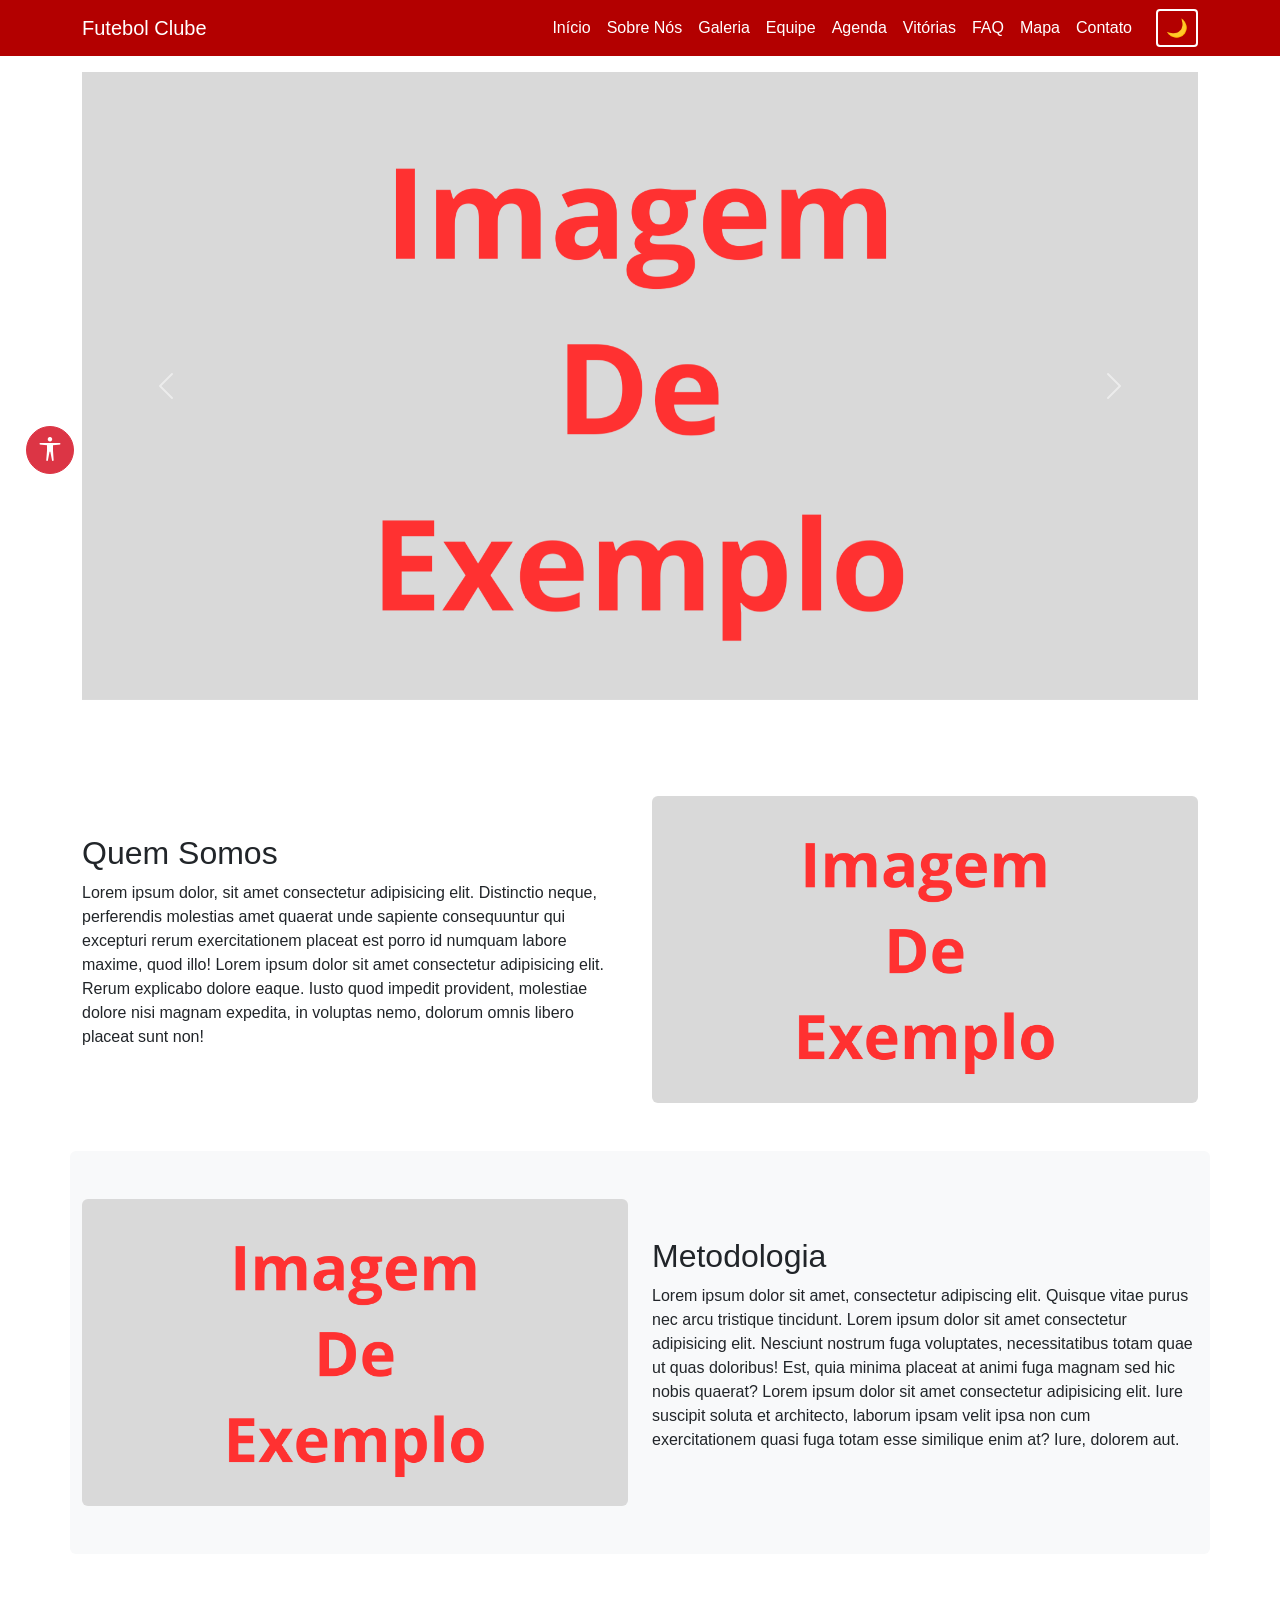
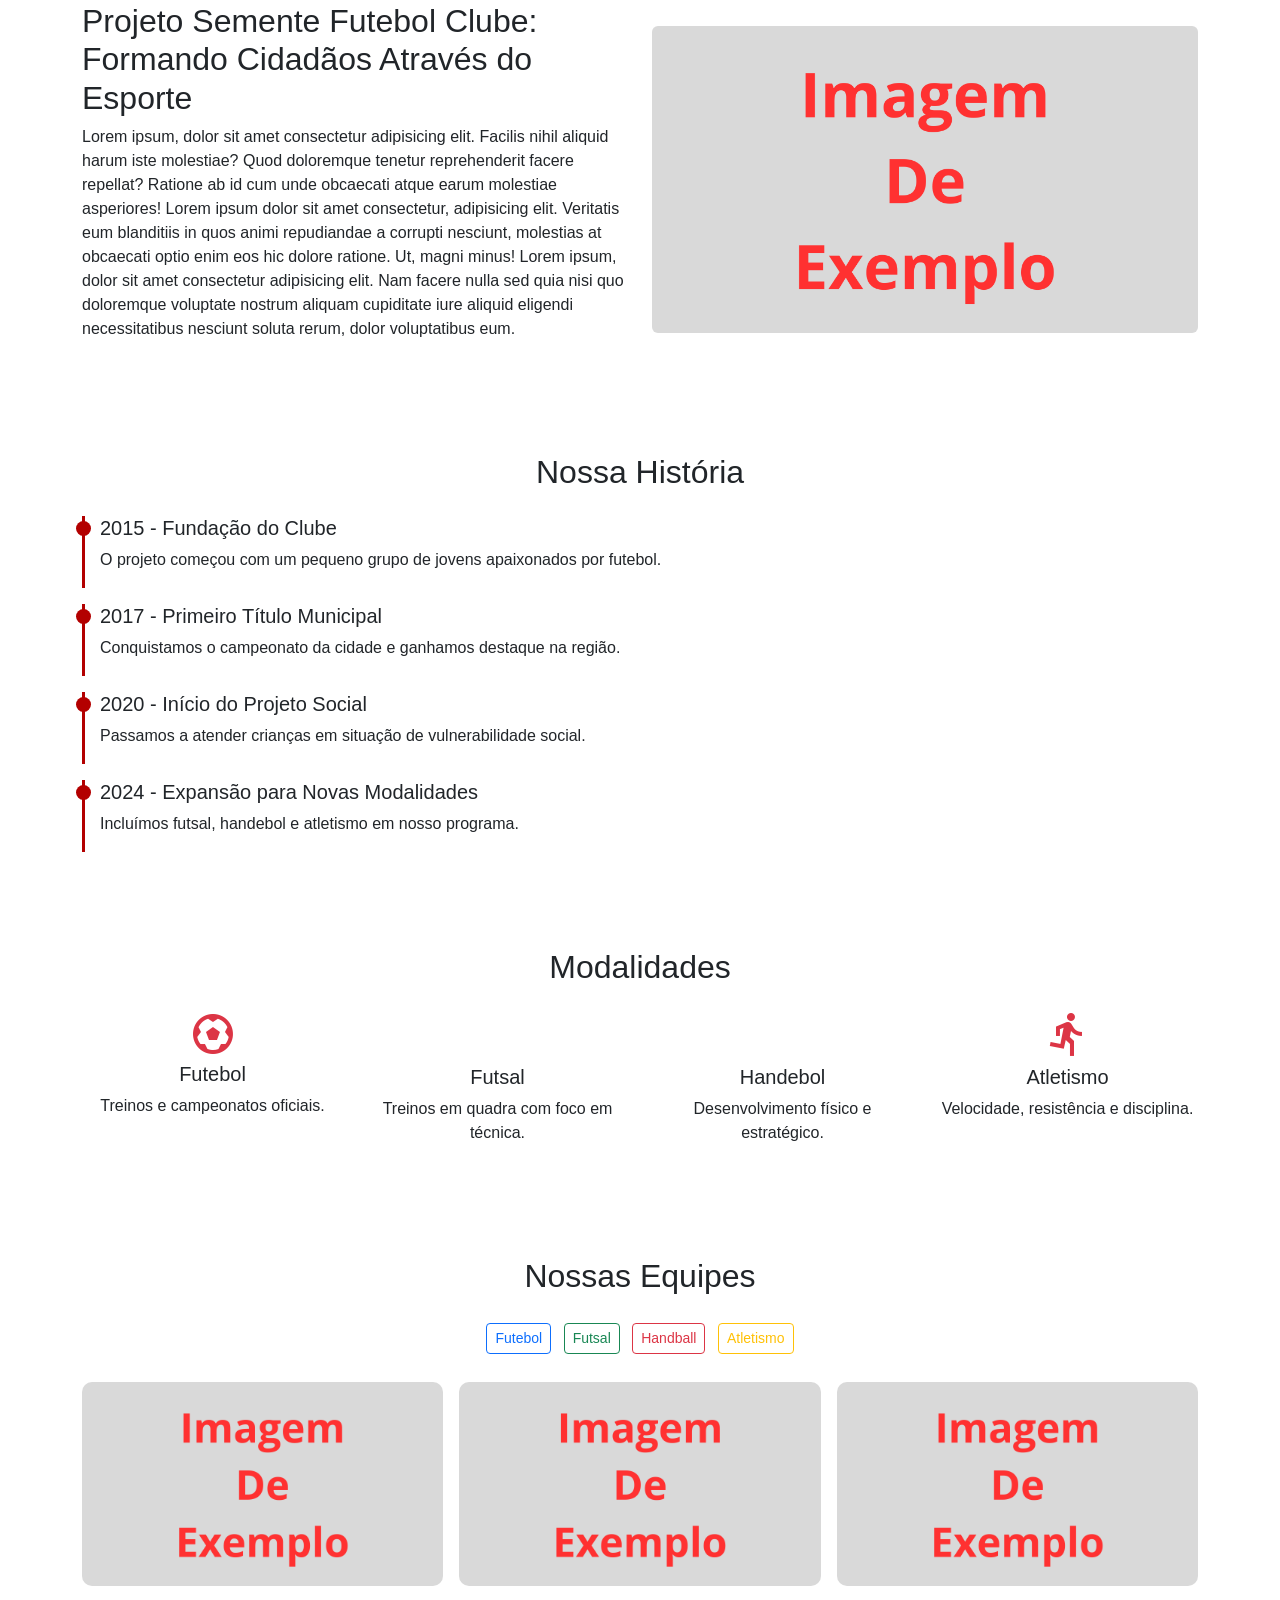
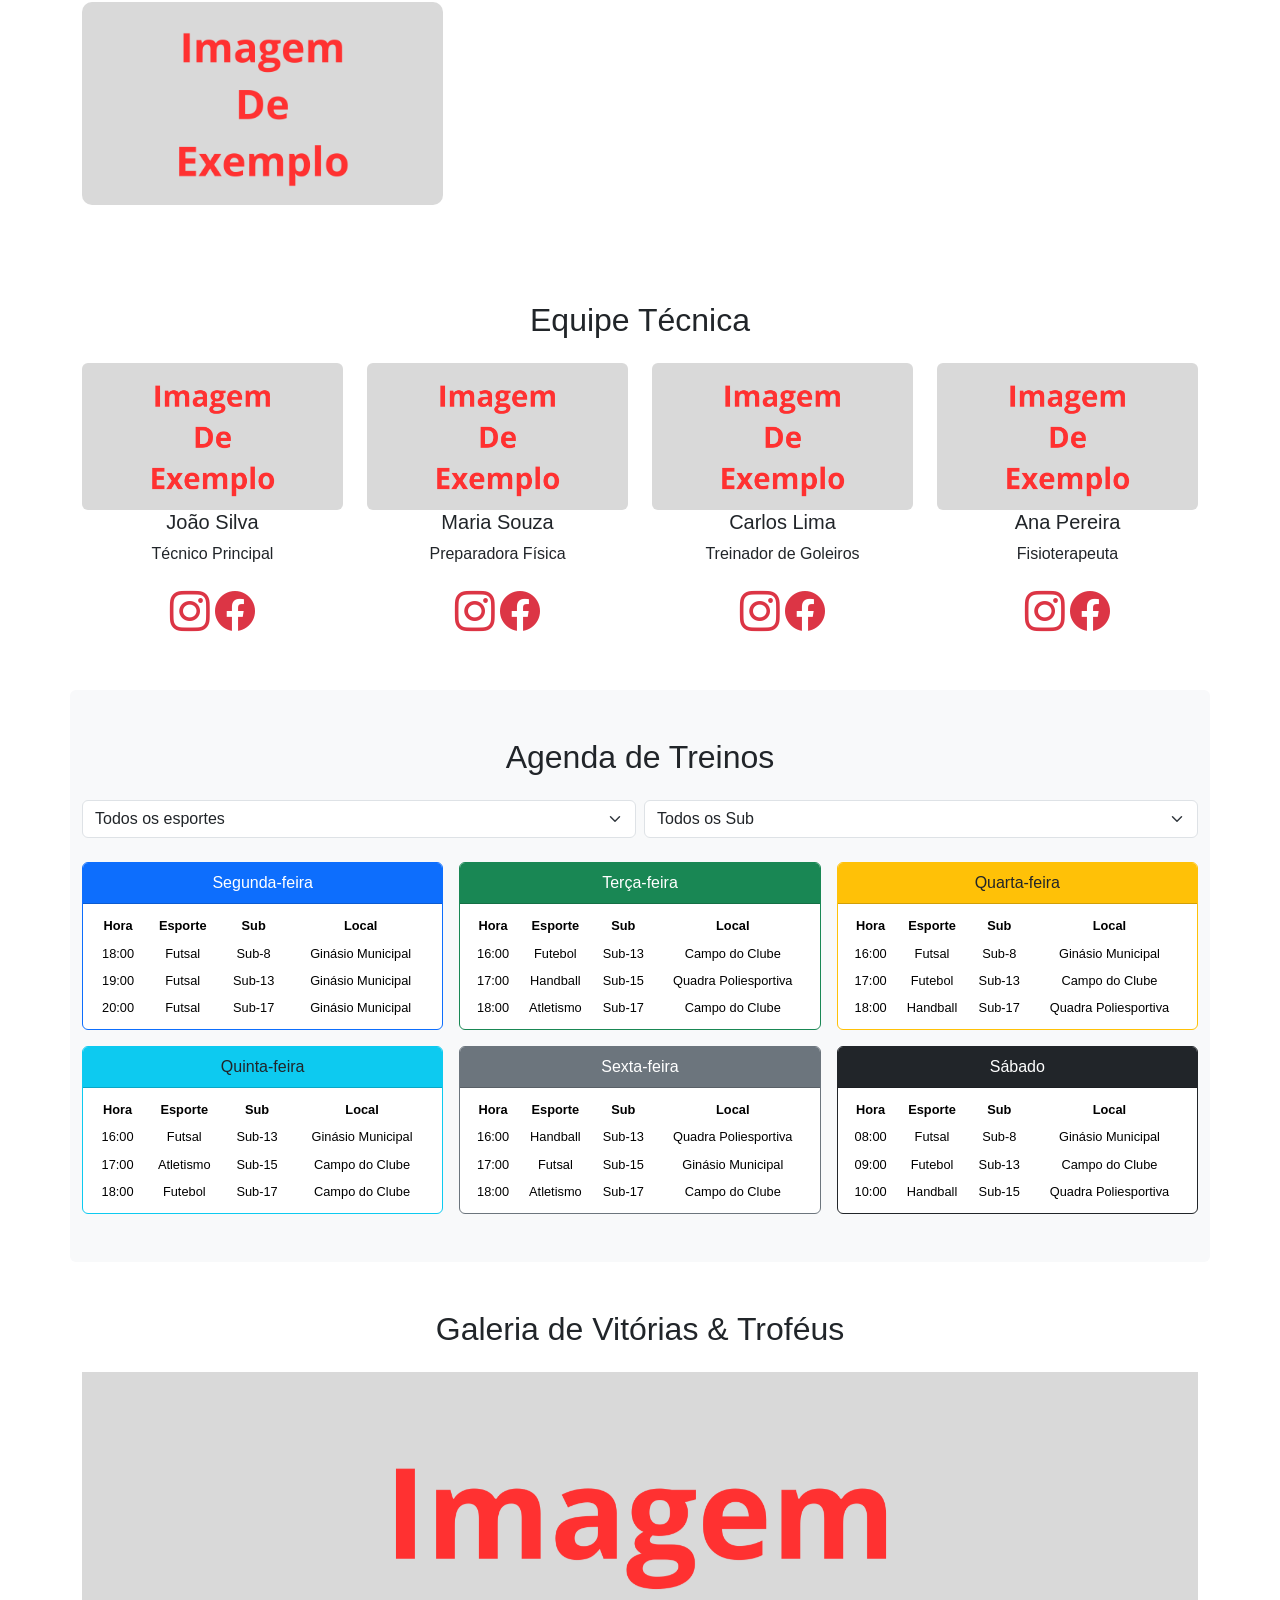
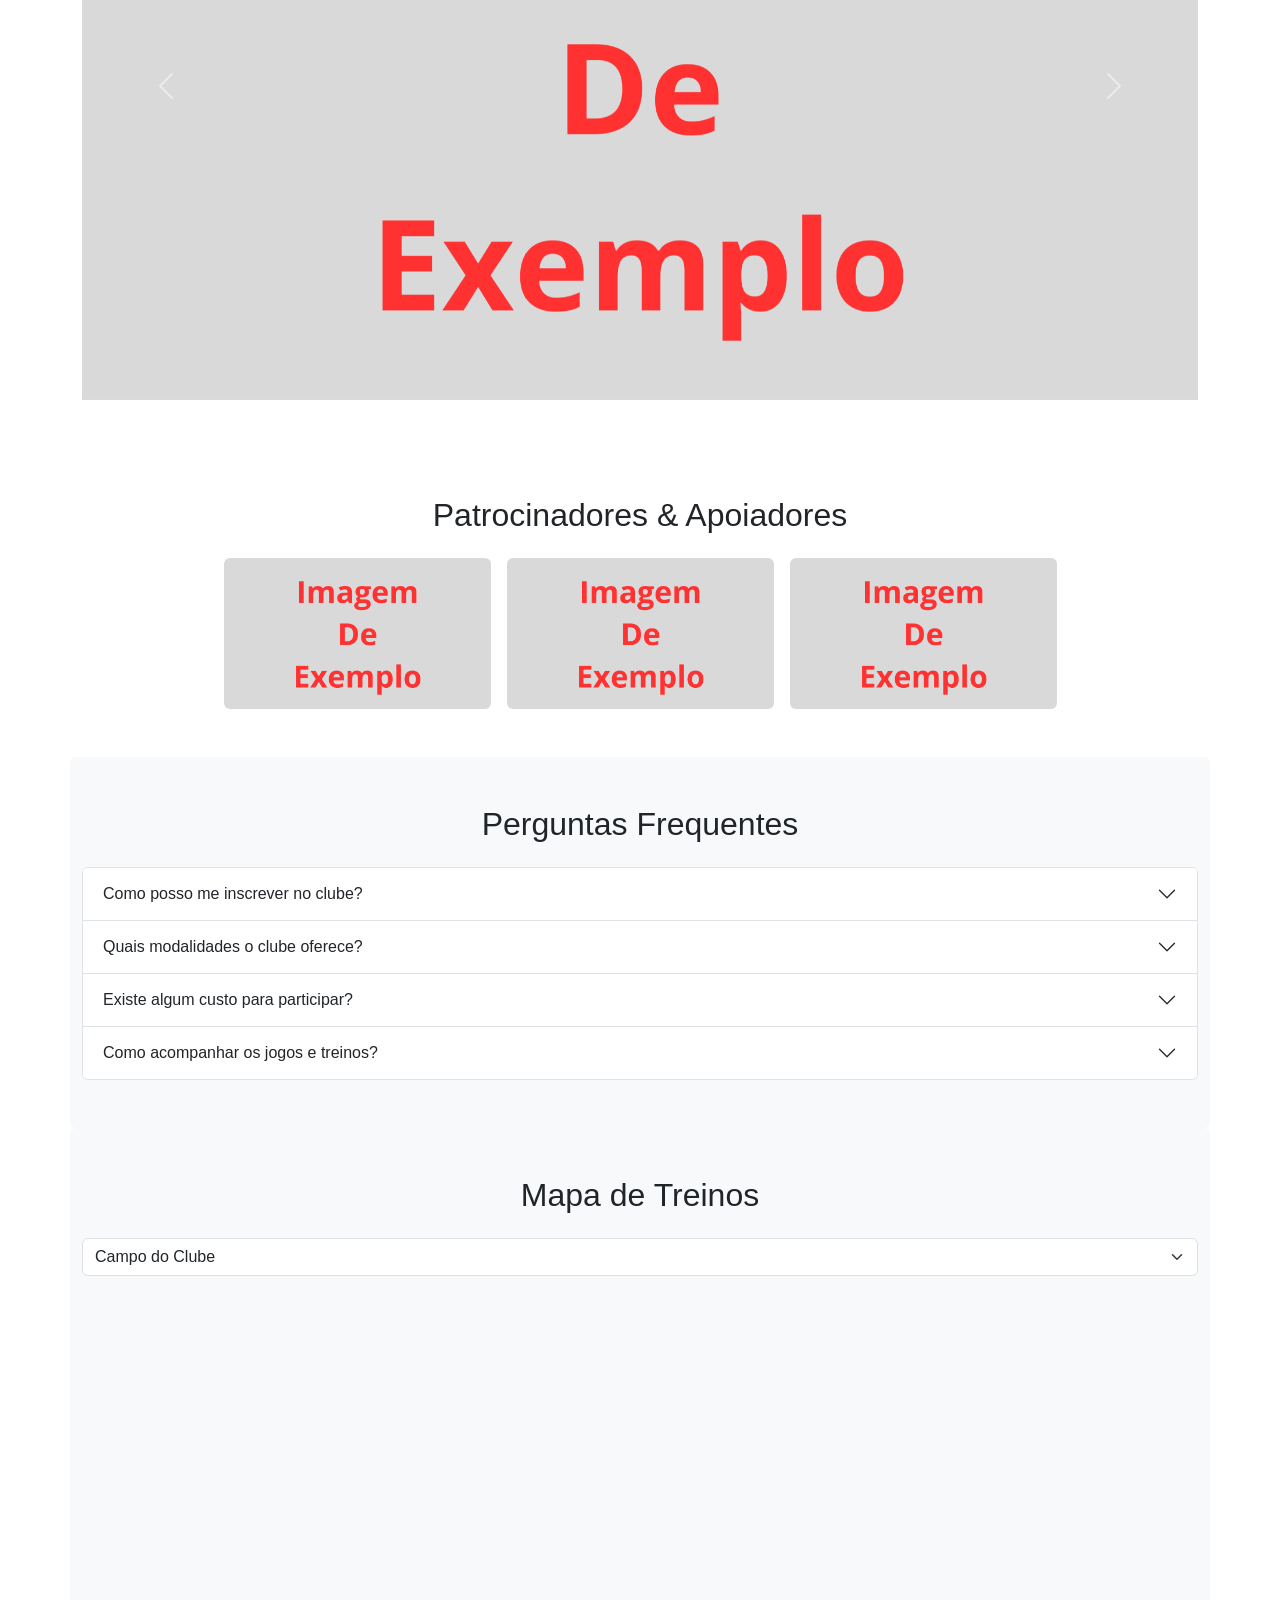
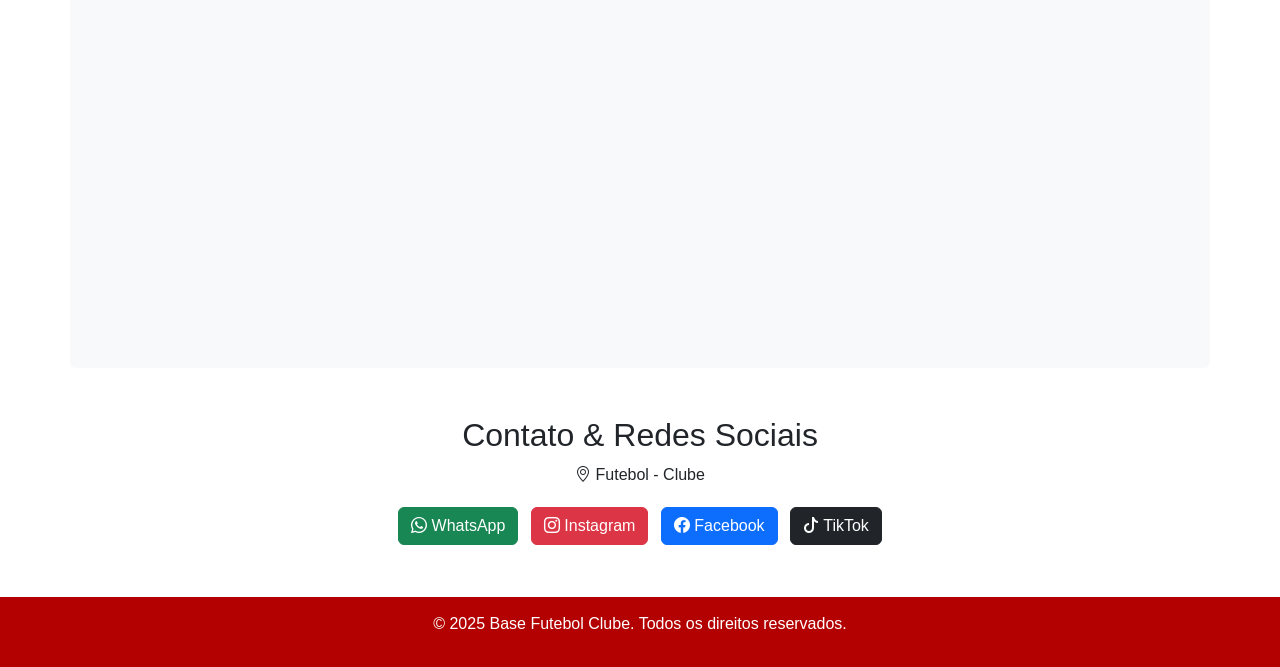
==== commit 1479bcf8: "Update index.html" ====
--- a/index.html
+++ b/index.html
@@ -458,11 +458,11 @@
         <section id="calendario" class="container py-5 bg-light rounded">
             <h2 class="text-center mb-4">Agenda de Treinos</h2>
 
-            <div class="mb-4 text-center">
-                <select
-                    id="filtroEsporte"
-                    class="form-select w-auto d-inline me-2"
-                >
+            <!-- Filtros -->
+            <div
+                class="mb-4 d-flex flex-column flex-md-row justify-content-center align-items-center gap-2"
+            >
+                <select id="filtroEsporte" class="form-select w-100 w-md-auto">
                     <option value="all">Todos os esportes</option>
                     <option value="Futebol">Futebol</option>
                     <option value="Futsal">Futsal</option>
@@ -470,7 +470,7 @@
                     <option value="Atletismo">Atletismo</option>
                 </select>
 
-                <select id="filtroSub" class="form-select w-auto d-inline">
+                <select id="filtroSub" class="form-select w-100 w-md-auto">
                     <option value="all">Todos os Sub</option>
                     <option value="Sub-8">Sub-8</option>
                     <option value="Sub-13">Sub-13</option>
@@ -479,286 +479,354 @@
                 </select>
             </div>
 
+            <!-- Cards -->
             <div class="row g-3" id="cardsTreinos">
-                <div class="col-md-4 treino-card" data-dia="Segunda">
+                <!-- Segunda-feira -->
+                <div
+                    class="col-12 col-sm-6 col-lg-4 treino-card"
+                    data-dia="Segunda"
+                >
                     <div class="card h-100 border-primary">
-                        <div class="card-header bg-primary text-white">
+                        <div
+                            class="card-header bg-primary text-white text-center"
+                        >
                             Segunda-feira
                         </div>
                         <div class="card-body p-2">
-                            <table
-                                class="table table-sm table-borderless mb-0 text-center"
-                            >
-                                <thead>
-                                    <tr>
-                                        <th>Hora</th>
-                                        <th>Esporte</th>
-                                        <th>Sub</th>
-                                        <th>Local</th>
-                                    </tr>
-                                </thead>
-                                <tbody>
-                                    <tr data-esporte="Futsal" data-sub="Sub-8">
-                                        <td>18:00</td>
-                                        <td>Futsal</td>
-                                        <td>Sub-8</td>
-                                        <td>Ginásio Municipal</td>
-                                    </tr>
-                                    <tr data-esporte="Futsal" data-sub="Sub-13">
-                                        <td>19:00</td>
-                                        <td>Futsal</td>
-                                        <td>Sub-13</td>
-                                        <td>Ginásio Municipal</td>
-                                    </tr>
-                                    <tr data-esporte="Futsal" data-sub="Sub-17">
-                                        <td>20:00</td>
-                                        <td>Futsal</td>
-                                        <td>Sub-17</td>
-                                        <td>Ginásio Municipal</td>
-                                    </tr>
-                                </tbody>
-                            </table>
-                        </div>
-                    </div>
-                </div>
-
-                <div class="col-md-4 treino-card" data-dia="Terça">
+                            <div class="table-responsive">
+                                <table
+                                    class="table table-sm table-borderless text-center mb-0"
+                                >
+                                    <thead>
+                                        <tr>
+                                            <th>Hora</th>
+                                            <th>Esporte</th>
+                                            <th>Sub</th>
+                                            <th>Local</th>
+                                        </tr>
+                                    </thead>
+                                    <tbody>
+                                        <tr
+                                            data-esporte="Futsal"
+                                            data-sub="Sub-8"
+                                        >
+                                            <td>18:00</td>
+                                            <td>Futsal</td>
+                                            <td>Sub-8</td>
+                                            <td>Ginásio Municipal</td>
+                                        </tr>
+                                        <tr
+                                            data-esporte="Futsal"
+                                            data-sub="Sub-13"
+                                        >
+                                            <td>19:00</td>
+                                            <td>Futsal</td>
+                                            <td>Sub-13</td>
+                                            <td>Ginásio Municipal</td>
+                                        </tr>
+                                        <tr
+                                            data-esporte="Futsal"
+                                            data-sub="Sub-17"
+                                        >
+                                            <td>20:00</td>
+                                            <td>Futsal</td>
+                                            <td>Sub-17</td>
+                                            <td>Ginásio Municipal</td>
+                                        </tr>
+                                    </tbody>
+                                </table>
+                            </div>
+                        </div>
+                    </div>
+                </div>
+
+                <!-- Terça-feira -->
+                <div
+                    class="col-12 col-sm-6 col-lg-4 treino-card"
+                    data-dia="Terça"
+                >
                     <div class="card h-100 border-success">
-                        <div class="card-header bg-success text-white">
+                        <div
+                            class="card-header bg-success text-white text-center"
+                        >
                             Terça-feira
                         </div>
                         <div class="card-body p-2">
-                            <table
-                                class="table table-sm table-borderless mb-0 text-center"
-                            >
-                                <thead>
-                                    <tr>
-                                        <th>Hora</th>
-                                        <th>Esporte</th>
-                                        <th>Sub</th>
-                                        <th>Local</th>
-                                    </tr>
-                                </thead>
-                                <tbody>
-                                    <tr
-                                        data-esporte="Futebol"
-                                        data-sub="Sub-13"
-                                    >
-                                        <td>16:00</td>
-                                        <td>Futebol</td>
-                                        <td>Sub-13</td>
-                                        <td>Campo do Clube</td>
-                                    </tr>
-                                    <tr
-                                        data-esporte="Handball"
-                                        data-sub="Sub-15"
-                                    >
-                                        <td>17:00</td>
-                                        <td>Handball</td>
-                                        <td>Sub-15</td>
-                                        <td>Quadra Poliesportiva</td>
-                                    </tr>
-                                    <tr
-                                        data-esporte="Atletismo"
-                                        data-sub="Sub-17"
-                                    >
-                                        <td>18:00</td>
-                                        <td>Atletismo</td>
-                                        <td>Sub-17</td>
-                                        <td>Campo do Clube</td>
-                                    </tr>
-                                </tbody>
-                            </table>
-                        </div>
-                    </div>
-                </div>
-
-                <div class="col-md-4 treino-card" data-dia="Quarta">
+                            <div class="table-responsive">
+                                <table
+                                    class="table table-sm table-borderless text-center mb-0"
+                                >
+                                    <thead>
+                                        <tr>
+                                            <th>Hora</th>
+                                            <th>Esporte</th>
+                                            <th>Sub</th>
+                                            <th>Local</th>
+                                        </tr>
+                                    </thead>
+                                    <tbody>
+                                        <tr
+                                            data-esporte="Futebol"
+                                            data-sub="Sub-13"
+                                        >
+                                            <td>16:00</td>
+                                            <td>Futebol</td>
+                                            <td>Sub-13</td>
+                                            <td>Campo do Clube</td>
+                                        </tr>
+                                        <tr
+                                            data-esporte="Handball"
+                                            data-sub="Sub-15"
+                                        >
+                                            <td>17:00</td>
+                                            <td>Handball</td>
+                                            <td>Sub-15</td>
+                                            <td>Quadra Poliesportiva</td>
+                                        </tr>
+                                        <tr
+                                            data-esporte="Atletismo"
+                                            data-sub="Sub-17"
+                                        >
+                                            <td>18:00</td>
+                                            <td>Atletismo</td>
+                                            <td>Sub-17</td>
+                                            <td>Campo do Clube</td>
+                                        </tr>
+                                    </tbody>
+                                </table>
+                            </div>
+                        </div>
+                    </div>
+                </div>
+
+                <!-- Quarta-feira -->
+                <div
+                    class="col-12 col-sm-6 col-lg-4 treino-card"
+                    data-dia="Quarta"
+                >
                     <div class="card h-100 border-warning">
-                        <div class="card-header bg-warning text-dark">
+                        <div
+                            class="card-header bg-warning text-dark text-center"
+                        >
                             Quarta-feira
                         </div>
                         <div class="card-body p-2">
-                            <table
-                                class="table table-sm table-borderless mb-0 text-center"
-                            >
-                                <thead>
-                                    <tr>
-                                        <th>Hora</th>
-                                        <th>Esporte</th>
-                                        <th>Sub</th>
-                                        <th>Local</th>
-                                    </tr>
-                                </thead>
-                                <tbody>
-                                    <tr data-esporte="Futsal" data-sub="Sub-8">
-                                        <td>16:00</td>
-                                        <td>Futsal</td>
-                                        <td>Sub-8</td>
-                                        <td>Ginásio Municipal</td>
-                                    </tr>
-                                    <tr
-                                        data-esporte="Futebol"
-                                        data-sub="Sub-13"
-                                    >
-                                        <td>17:00</td>
-                                        <td>Futebol</td>
-                                        <td>Sub-13</td>
-                                        <td>Campo do Clube</td>
-                                    </tr>
-                                    <tr
-                                        data-esporte="Handball"
-                                        data-sub="Sub-17"
-                                    >
-                                        <td>18:00</td>
-                                        <td>Handball</td>
-                                        <td>Sub-17</td>
-                                        <td>Quadra Poliesportiva</td>
-                                    </tr>
-                                </tbody>
-                            </table>
-                        </div>
-                    </div>
-                </div>
-
-                <div class="col-md-4 treino-card" data-dia="Quinta">
+                            <div class="table-responsive">
+                                <table
+                                    class="table table-sm table-borderless text-center mb-0"
+                                >
+                                    <thead>
+                                        <tr>
+                                            <th>Hora</th>
+                                            <th>Esporte</th>
+                                            <th>Sub</th>
+                                            <th>Local</th>
+                                        </tr>
+                                    </thead>
+                                    <tbody>
+                                        <tr
+                                            data-esporte="Futsal"
+                                            data-sub="Sub-8"
+                                        >
+                                            <td>16:00</td>
+                                            <td>Futsal</td>
+                                            <td>Sub-8</td>
+                                            <td>Ginásio Municipal</td>
+                                        </tr>
+                                        <tr
+                                            data-esporte="Futebol"
+                                            data-sub="Sub-13"
+                                        >
+                                            <td>17:00</td>
+                                            <td>Futebol</td>
+                                            <td>Sub-13</td>
+                                            <td>Campo do Clube</td>
+                                        </tr>
+                                        <tr
+                                            data-esporte="Handball"
+                                            data-sub="Sub-17"
+                                        >
+                                            <td>18:00</td>
+                                            <td>Handball</td>
+                                            <td>Sub-17</td>
+                                            <td>Quadra Poliesportiva</td>
+                                        </tr>
+                                    </tbody>
+                                </table>
+                            </div>
+                        </div>
+                    </div>
+                </div>
+
+                <!-- Quinta-feira -->
+                <div
+                    class="col-12 col-sm-6 col-lg-4 treino-card"
+                    data-dia="Quinta"
+                >
                     <div class="card h-100 border-info">
-                        <div class="card-header bg-info text-dark">
+                        <div class="card-header bg-info text-dark text-center">
                             Quinta-feira
                         </div>
                         <div class="card-body p-2">
-                            <table
-                                class="table table-sm table-borderless mb-0 text-center"
-                            >
-                                <thead>
-                                    <tr>
-                                        <th>Hora</th>
-                                        <th>Esporte</th>
-                                        <th>Sub</th>
-                                        <th>Local</th>
-                                    </tr>
-                                </thead>
-                                <tbody>
-                                    <tr data-esporte="Futsal" data-sub="Sub-13">
-                                        <td>16:00</td>
-                                        <td>Futsal</td>
-                                        <td>Sub-13</td>
-                                        <td>Ginásio Municipal</td>
-                                    </tr>
-                                    <tr
-                                        data-esporte="Atletismo"
-                                        data-sub="Sub-15"
-                                    >
-                                        <td>17:00</td>
-                                        <td>Atletismo</td>
-                                        <td>Sub-15</td>
-                                        <td>Campo do Clube</td>
-                                    </tr>
-                                    <tr
-                                        data-esporte="Futebol"
-                                        data-sub="Sub-17"
-                                    >
-                                        <td>18:00</td>
-                                        <td>Futebol</td>
-                                        <td>Sub-17</td>
-                                        <td>Campo do Clube</td>
-                                    </tr>
-                                </tbody>
-                            </table>
-                        </div>
-                    </div>
-                </div>
-
-                <div class="col-md-4 treino-card" data-dia="Sexta">
+                            <div class="table-responsive">
+                                <table
+                                    class="table table-sm table-borderless text-center mb-0"
+                                >
+                                    <thead>
+                                        <tr>
+                                            <th>Hora</th>
+                                            <th>Esporte</th>
+                                            <th>Sub</th>
+                                            <th>Local</th>
+                                        </tr>
+                                    </thead>
+                                    <tbody>
+                                        <tr
+                                            data-esporte="Futsal"
+                                            data-sub="Sub-13"
+                                        >
+                                            <td>16:00</td>
+                                            <td>Futsal</td>
+                                            <td>Sub-13</td>
+                                            <td>Ginásio Municipal</td>
+                                        </tr>
+                                        <tr
+                                            data-esporte="Atletismo"
+                                            data-sub="Sub-15"
+                                        >
+                                            <td>17:00</td>
+                                            <td>Atletismo</td>
+                                            <td>Sub-15</td>
+                                            <td>Campo do Clube</td>
+                                        </tr>
+                                        <tr
+                                            data-esporte="Futebol"
+                                            data-sub="Sub-17"
+                                        >
+                                            <td>18:00</td>
+                                            <td>Futebol</td>
+                                            <td>Sub-17</td>
+                                            <td>Campo do Clube</td>
+                                        </tr>
+                                    </tbody>
+                                </table>
+                            </div>
+                        </div>
+                    </div>
+                </div>
+
+                <!-- Sexta-feira -->
+                <div
+                    class="col-12 col-sm-6 col-lg-4 treino-card"
+                    data-dia="Sexta"
+                >
                     <div class="card h-100 border-secondary">
-                        <div class="card-header bg-secondary text-white">
+                        <div
+                            class="card-header bg-secondary text-white text-center"
+                        >
                             Sexta-feira
                         </div>
                         <div class="card-body p-2">
-                            <table
-                                class="table table-sm table-borderless mb-0 text-center"
-                            >
-                                <thead>
-                                    <tr>
-                                        <th>Hora</th>
-                                        <th>Esporte</th>
-                                        <th>Sub</th>
-                                        <th>Local</th>
-                                    </tr>
-                                </thead>
-                                <tbody>
-                                    <tr
-                                        data-esporte="Handball"
-                                        data-sub="Sub-13"
-                                    >
-                                        <td>16:00</td>
-                                        <td>Handball</td>
-                                        <td>Sub-13</td>
-                                        <td>Quadra Poliesportiva</td>
-                                    </tr>
-                                    <tr data-esporte="Futsal" data-sub="Sub-15">
-                                        <td>17:00</td>
-                                        <td>Futsal</td>
-                                        <td>Sub-15</td>
-                                        <td>Ginásio Municipal</td>
-                                    </tr>
-                                    <tr
-                                        data-esporte="Atletismo"
-                                        data-sub="Sub-17"
-                                    >
-                                        <td>18:00</td>
-                                        <td>Atletismo</td>
-                                        <td>Sub-17</td>
-                                        <td>Campo do Clube</td>
-                                    </tr>
-                                </tbody>
-                            </table>
-                        </div>
-                    </div>
-                </div>
-
-                <div class="col-md-4 treino-card" data-dia="Sábado">
+                            <div class="table-responsive">
+                                <table
+                                    class="table table-sm table-borderless text-center mb-0"
+                                >
+                                    <thead>
+                                        <tr>
+                                            <th>Hora</th>
+                                            <th>Esporte</th>
+                                            <th>Sub</th>
+                                            <th>Local</th>
+                                        </tr>
+                                    </thead>
+                                    <tbody>
+                                        <tr
+                                            data-esporte="Handball"
+                                            data-sub="Sub-13"
+                                        >
+                                            <td>16:00</td>
+                                            <td>Handball</td>
+                                            <td>Sub-13</td>
+                                            <td>Quadra Poliesportiva</td>
+                                        </tr>
+                                        <tr
+                                            data-esporte="Futsal"
+                                            data-sub="Sub-15"
+                                        >
+                                            <td>17:00</td>
+                                            <td>Futsal</td>
+                                            <td>Sub-15</td>
+                                            <td>Ginásio Municipal</td>
+                                        </tr>
+                                        <tr
+                                            data-esporte="Atletismo"
+                                            data-sub="Sub-17"
+                                        >
+                                            <td>18:00</td>
+                                            <td>Atletismo</td>
+                                            <td>Sub-17</td>
+                                            <td>Campo do Clube</td>
+                                        </tr>
+                                    </tbody>
+                                </table>
+                            </div>
+                        </div>
+                    </div>
+                </div>
+
+                <!-- Sábado -->
+                <div
+                    class="col-12 col-sm-6 col-lg-4 treino-card"
+                    data-dia="Sábado"
+                >
                     <div class="card h-100 border-dark">
-                        <div class="card-header bg-dark text-white">Sábado</div>
+                        <div class="card-header bg-dark text-white text-center">
+                            Sábado
+                        </div>
                         <div class="card-body p-2">
-                            <table
-                                class="table table-sm table-borderless mb-0 text-center"
-                            >
-                                <thead>
-                                    <tr>
-                                        <th>Hora</th>
-                                        <th>Esporte</th>
-                                        <th>Sub</th>
-                                        <th>Local</th>
-                                    </tr>
-                                </thead>
-                                <tbody>
-                                    <tr data-esporte="Futsal" data-sub="Sub-8">
-                                        <td>08:00</td>
-                                        <td>Futsal</td>
-                                        <td>Sub-8</td>
-                                        <td>Ginásio Municipal</td>
-                                    </tr>
-                                    <tr
-                                        data-esporte="Futebol"
-                                        data-sub="Sub-13"
-                                    >
-                                        <td>09:00</td>
-                                        <td>Futebol</td>
-                                        <td>Sub-13</td>
-                                        <td>Campo do Clube</td>
-                                    </tr>
-                                    <tr
-                                        data-esporte="Handball"
-                                        data-sub="Sub-15"
-                                    >
-                                        <td>10:00</td>
-                                        <td>Handball</td>
-                                        <td>Sub-15</td>
-                                        <td>Quadra Poliesportiva</td>
-                                    </tr>
-                                </tbody>
-                            </table>
+                            <div class="table-responsive">
+                                <table
+                                    class="table table-sm table-borderless text-center mb-0"
+                                >
+                                    <thead>
+                                        <tr>
+                                            <th>Hora</th>
+                                            <th>Esporte</th>
+                                            <th>Sub</th>
+                                            <th>Local</th>
+                                        </tr>
+                                    </thead>
+                                    <tbody>
+                                        <tr
+                                            data-esporte="Futsal"
+                                            data-sub="Sub-8"
+                                        >
+                                            <td>08:00</td>
+                                            <td>Futsal</td>
+                                            <td>Sub-8</td>
+                                            <td>Ginásio Municipal</td>
+                                        </tr>
+                                        <tr
+                                            data-esporte="Futebol"
+                                            data-sub="Sub-13"
+                                        >
+                                            <td>09:00</td>
+                                            <td>Futebol</td>
+                                            <td>Sub-13</td>
+                                            <td>Campo do Clube</td>
+                                        </tr>
+                                        <tr
+                                            data-esporte="Handball"
+                                            data-sub="Sub-15"
+                                        >
+                                            <td>10:00</td>
+                                            <td>Handball</td>
+                                            <td>Sub-15</td>
+                                            <td>Quadra Poliesportiva</td>
+                                        </tr>
+                                    </tbody>
+                                </table>
+                            </div>
                         </div>
                     </div>
                 </div>
@@ -1120,3 +1188,4 @@
         <script src="assets/js/calendar.js"></script>
     </body>
 </html>
+
--- a/assets/css/style.css
+++ b/assets/css/style.css
@@ -171,3 +171,23 @@
 button {
     font-family: "Propins", sans-serif;
 }
+
+/* Ajustes para telas pequenas */
+#cardsTreinos .table th,
+#cardsTreinos .table td {
+    font-size: 0.8rem;
+    padding: 0.25rem;
+}
+
+@media (max-width: 576px) {
+    #cardsTreinos .card-header {
+        font-size: 1rem;
+        padding: 0.5rem;
+    }
+    #cardsTreinos .table th,
+    #cardsTreinos .table td {
+        font-size: 0.7rem;
+        padding: 0.2rem;
+    }
+}
+
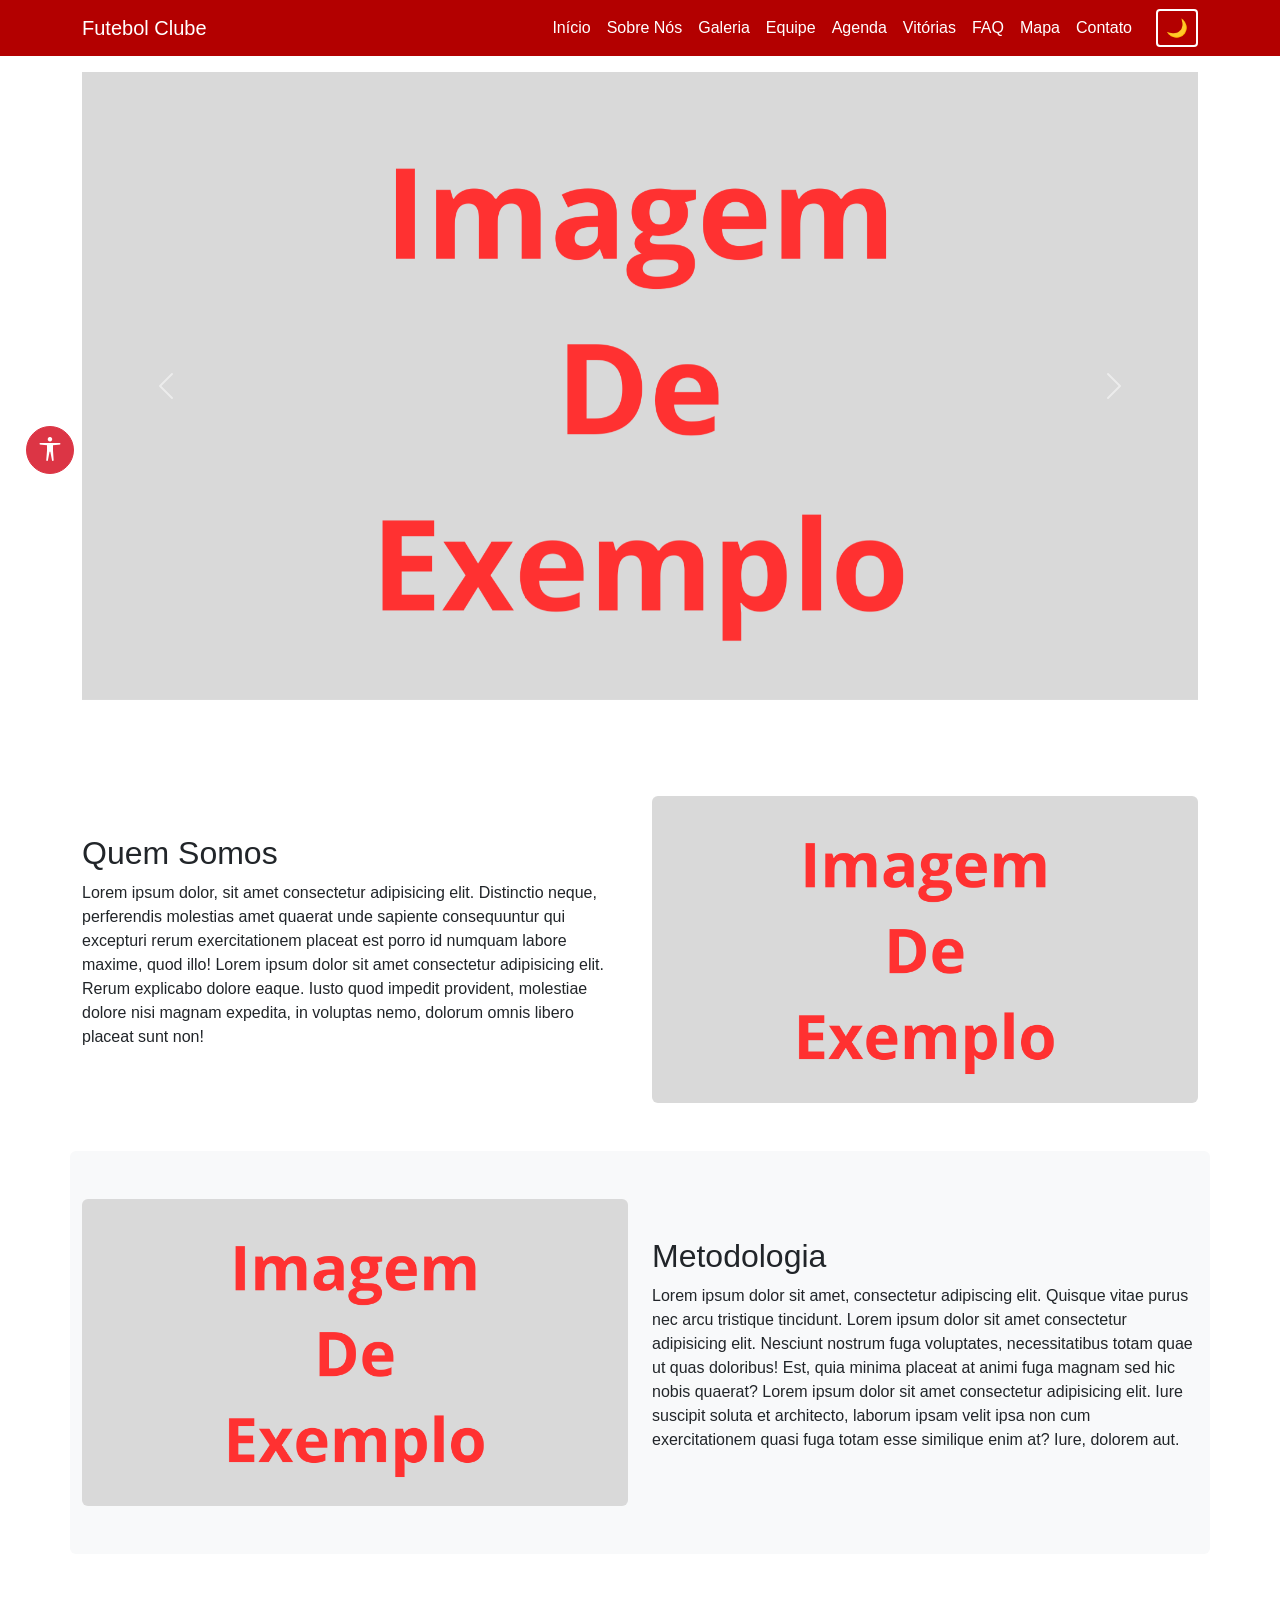
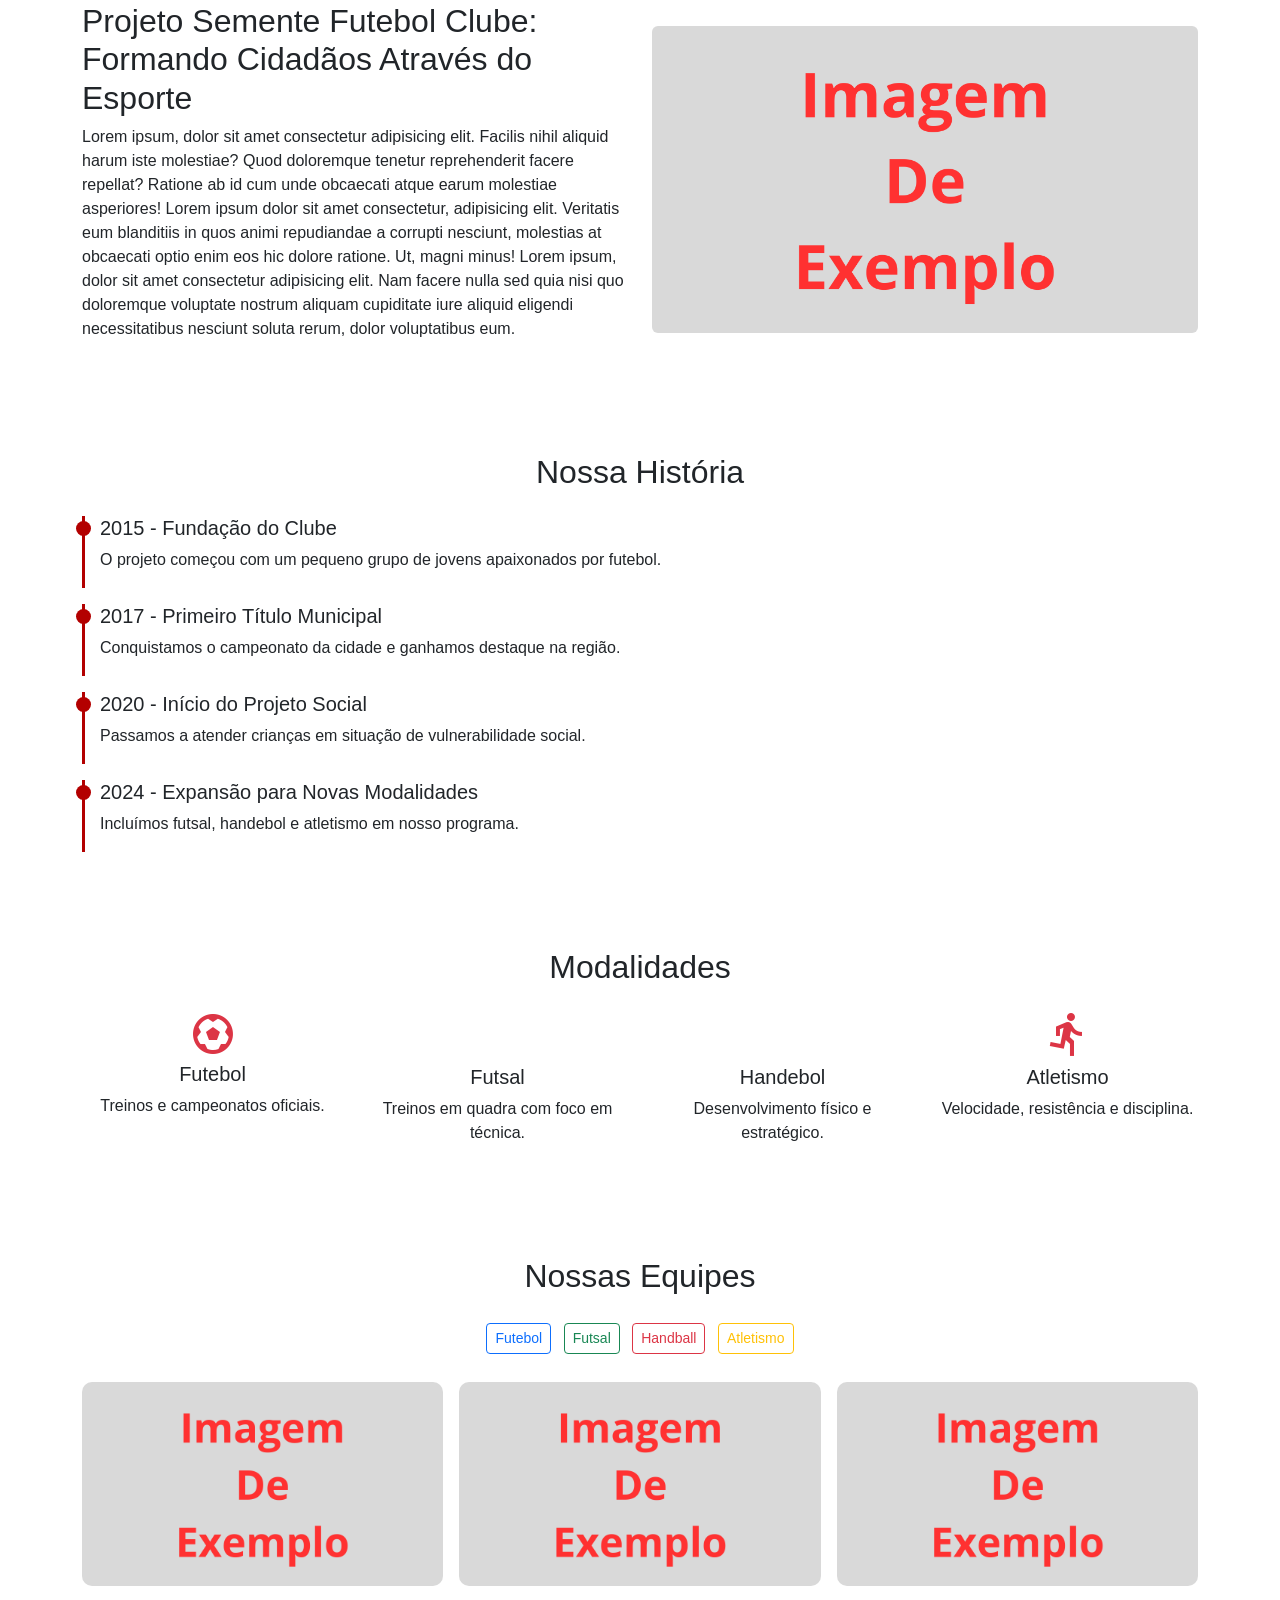
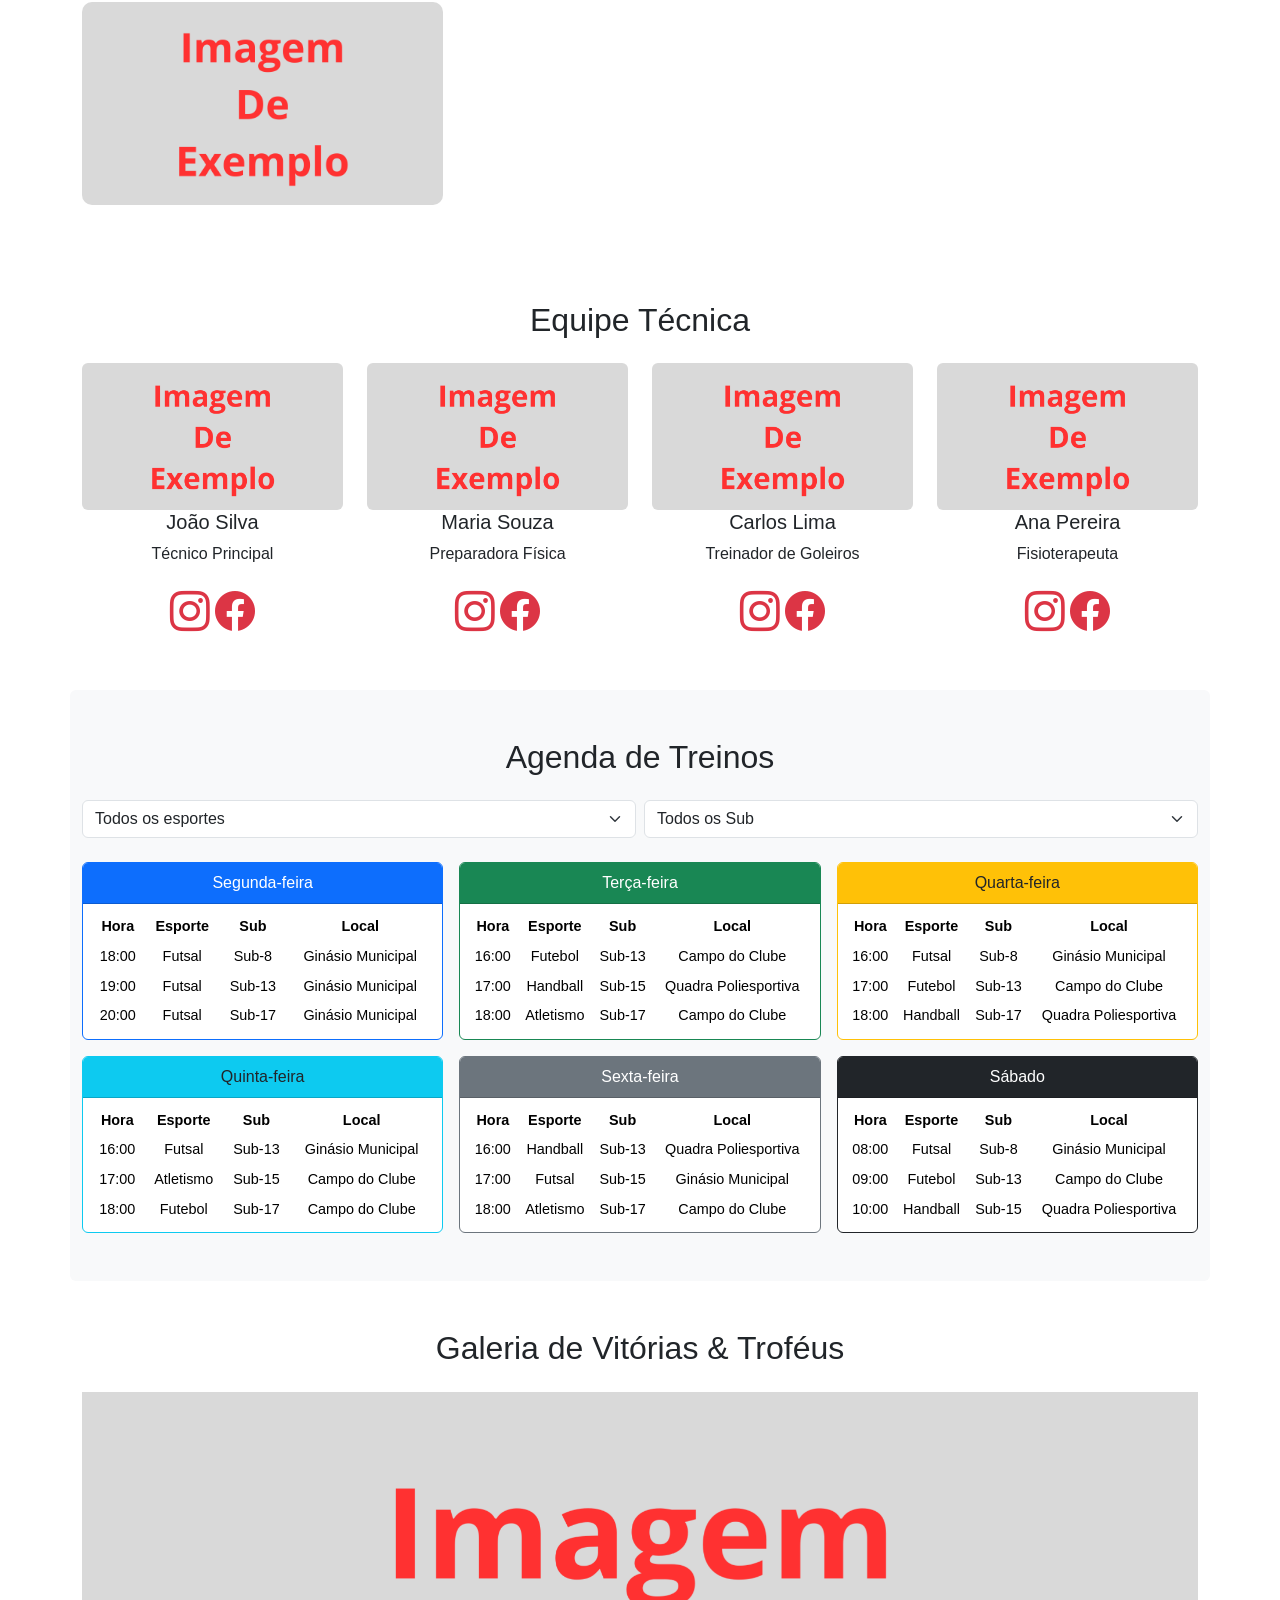
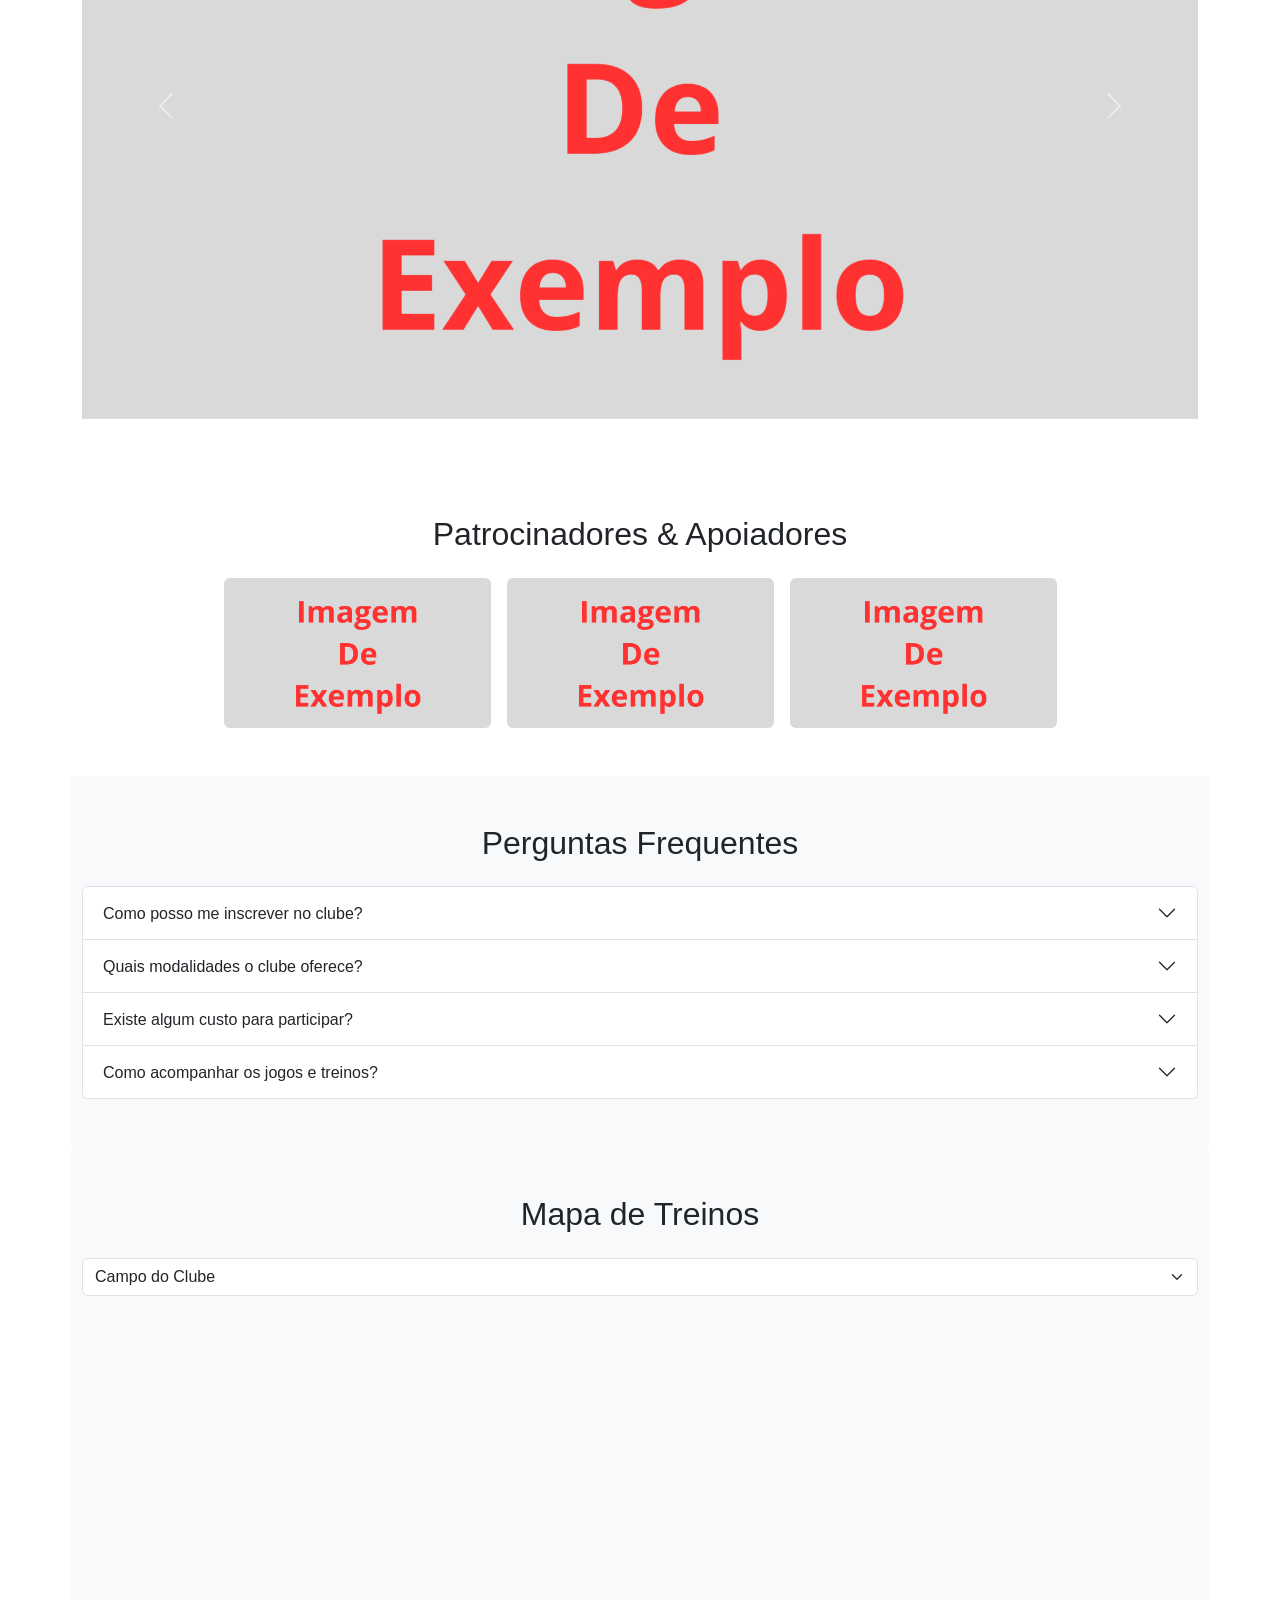
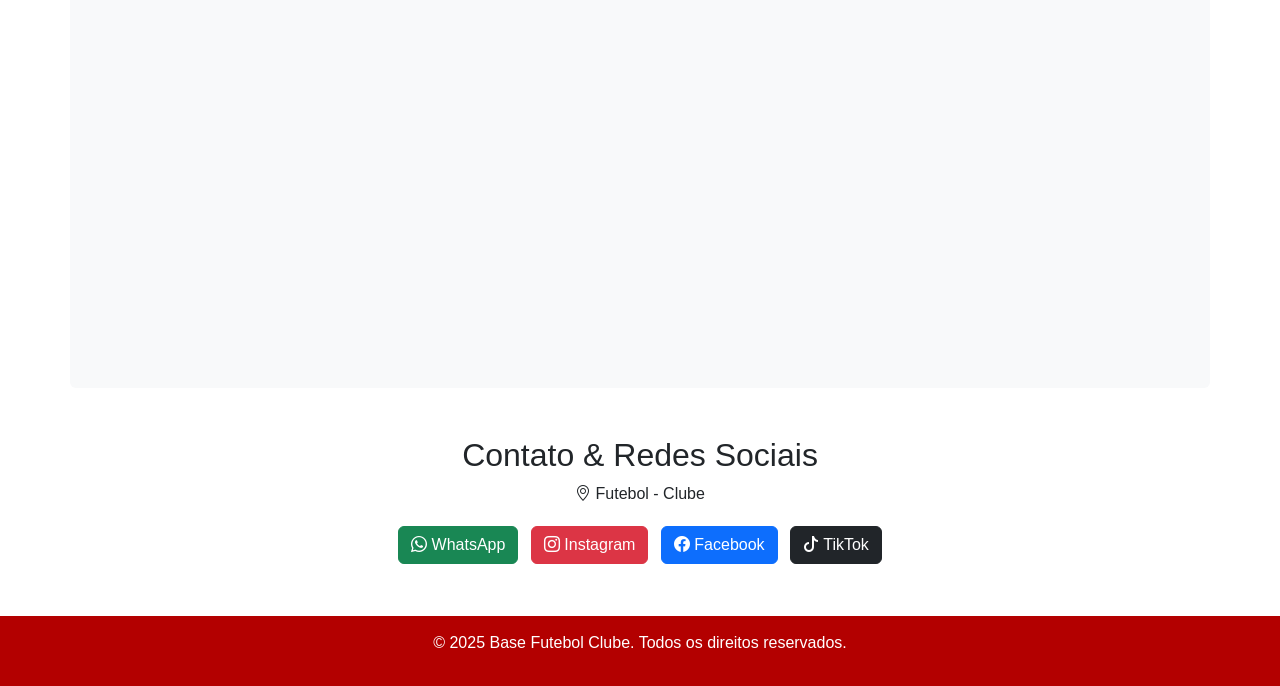
==== commit 8caaead8: "Update index.html" ====
--- a/index.html
+++ b/index.html
@@ -1188,4 +1188,3 @@
         <script src="assets/js/calendar.js"></script>
     </body>
 </html>
-
--- a/assets/css/style.css
+++ b/assets/css/style.css
@@ -191,3 +191,27 @@
     }
 }
 
+
+/* Ajustes de acessibilidade e fontes grandes */
+#cardsTreinos .card-body {
+    padding: 0.5rem;
+}
+
+#cardsTreinos .table th,
+#cardsTreinos .table td {
+    font-size: 0.9rem;
+    padding: 0.25rem;
+    white-space: nowrap;
+}
+
+@media (max-width: 576px) {
+    #cardsTreinos .card-header {
+        font-size: 1rem;
+        padding: 0.5rem;
+    }
+    #cardsTreinos .table th,
+    #cardsTreinos .table td {
+        font-size: 0.8rem;
+        padding: 0.2rem;
+    }
+}
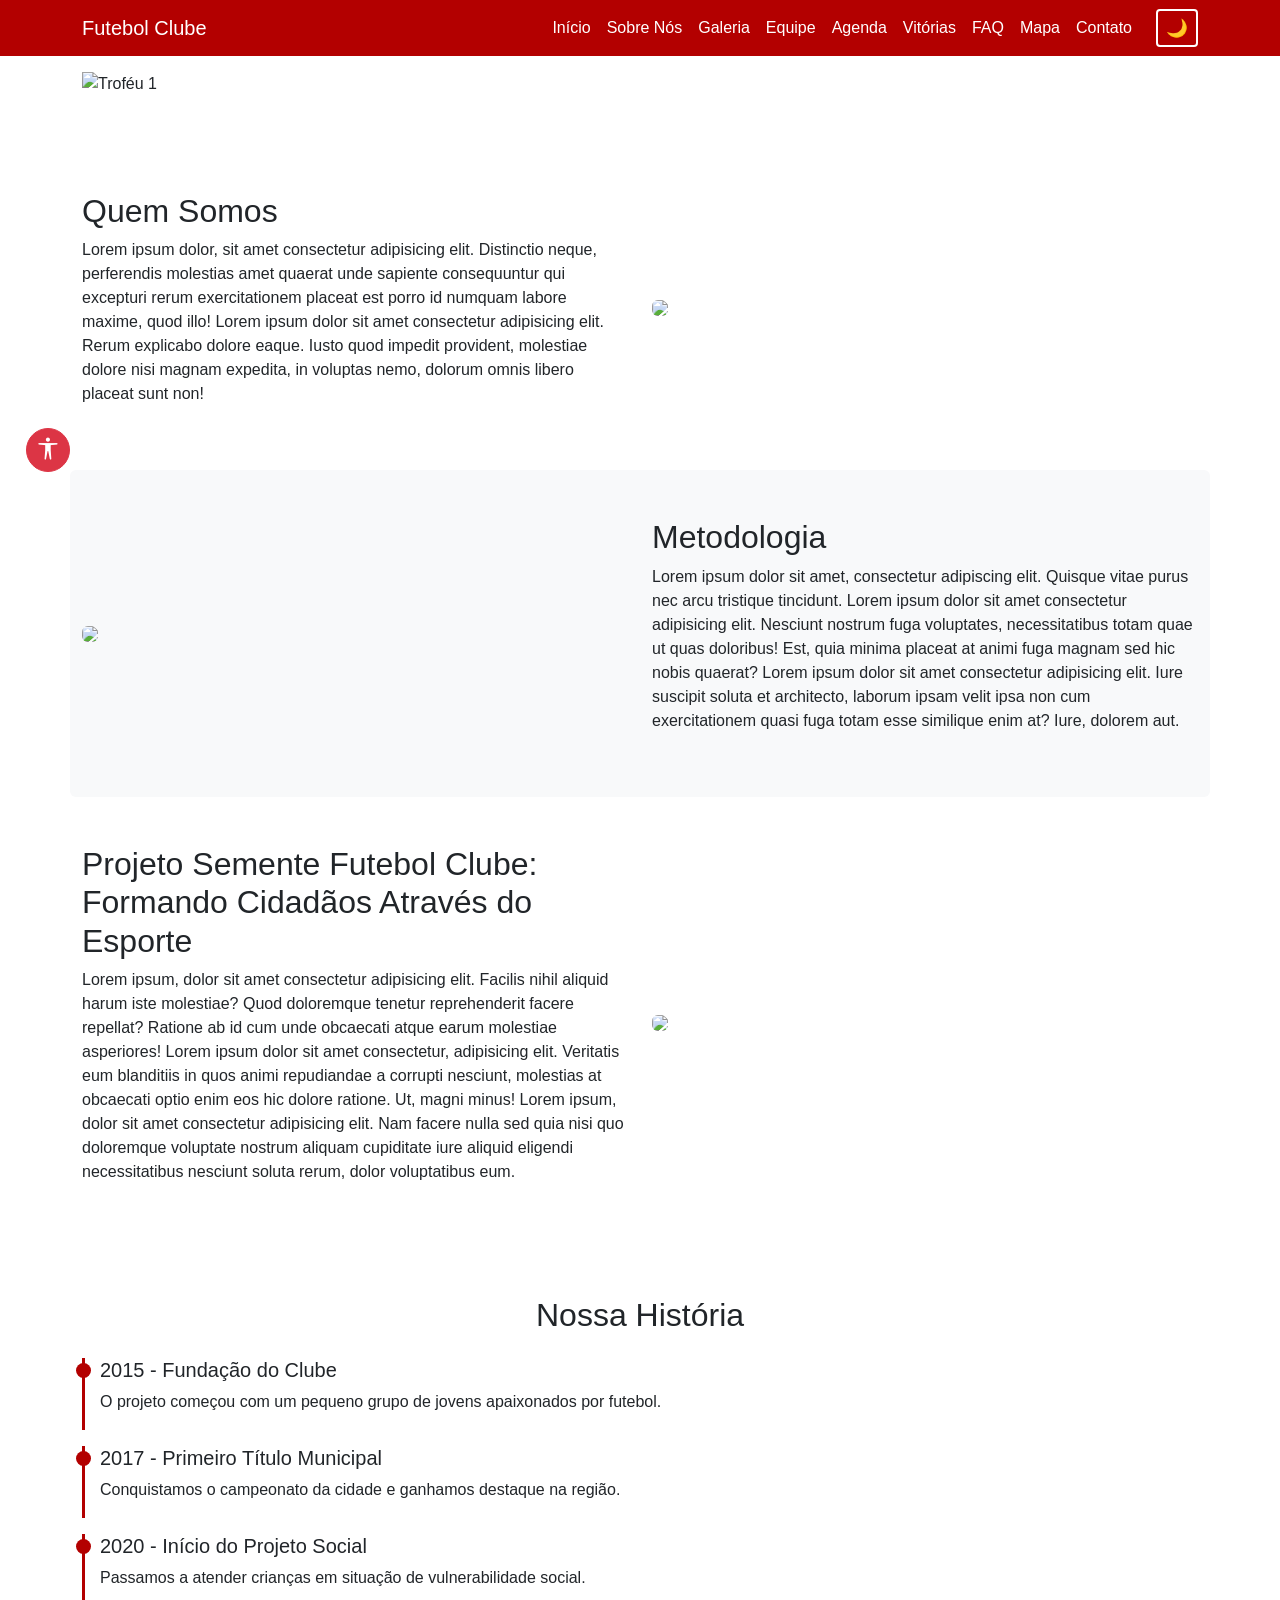
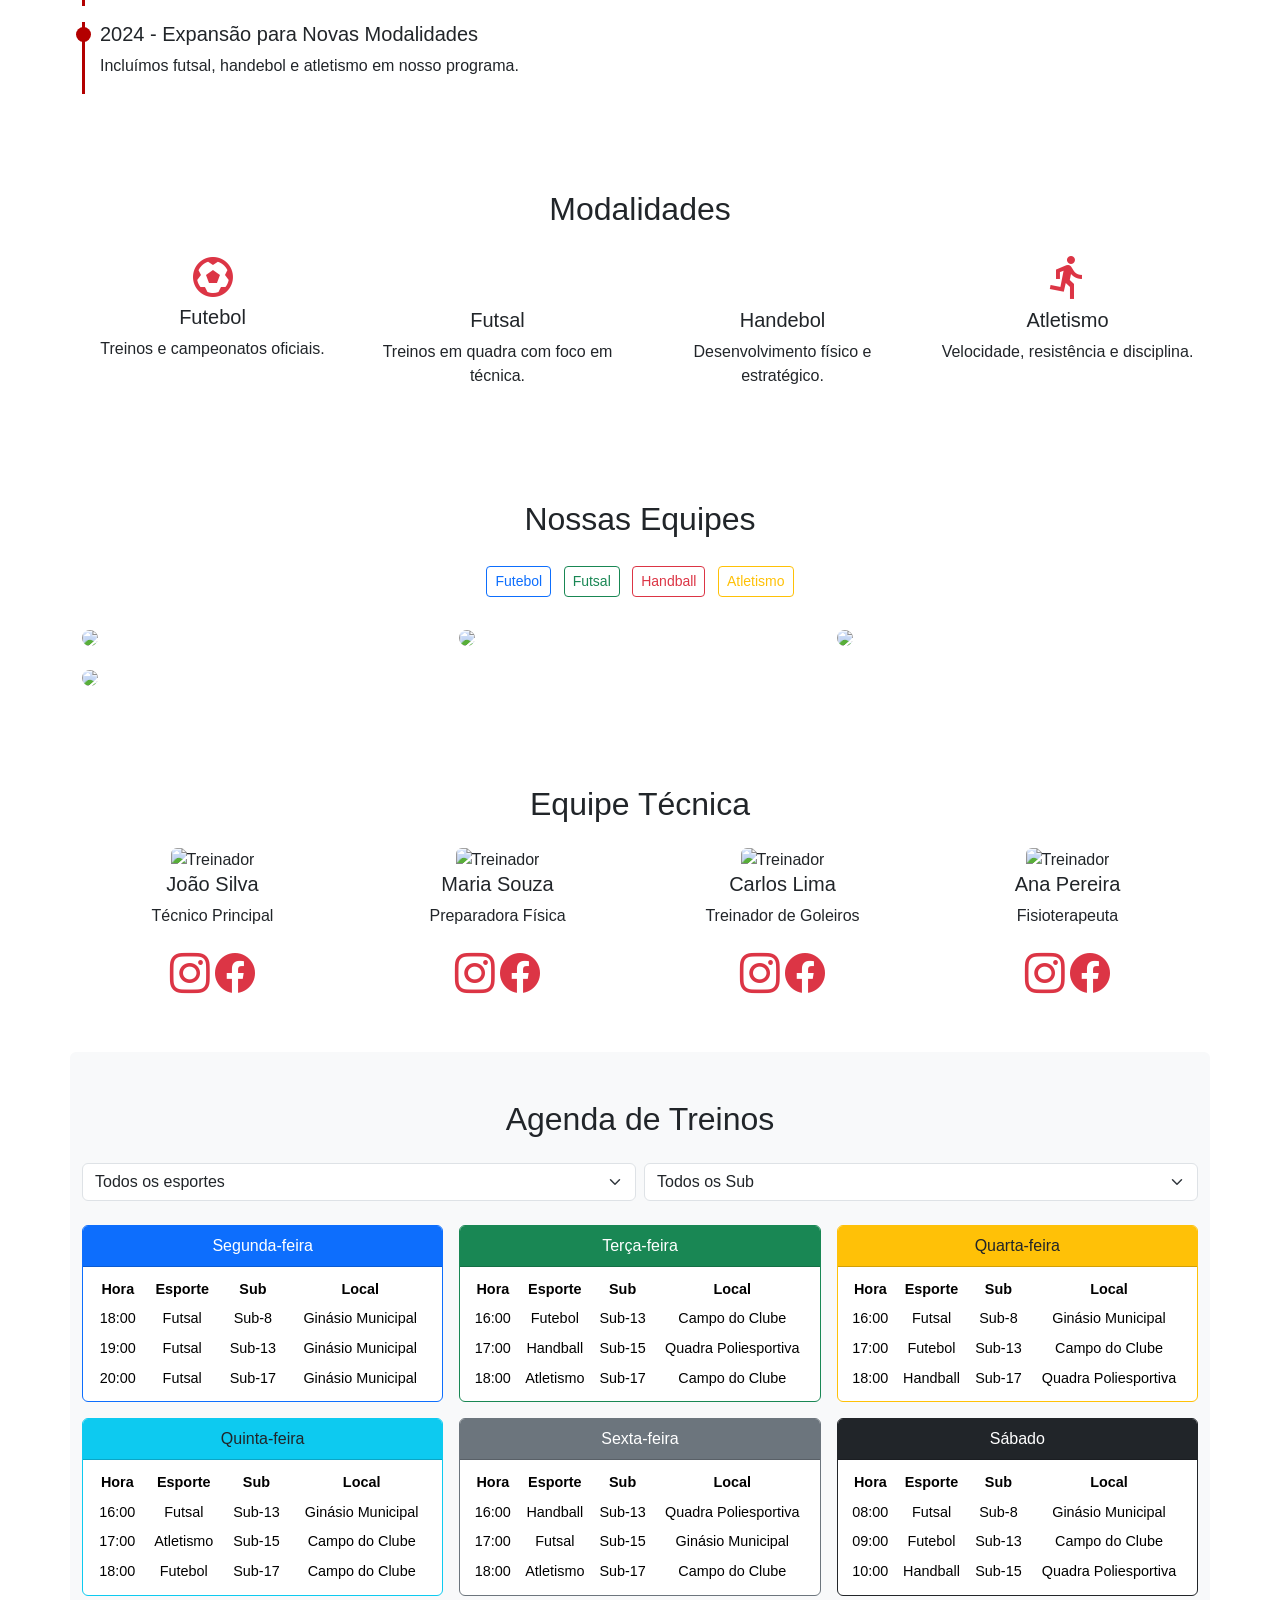
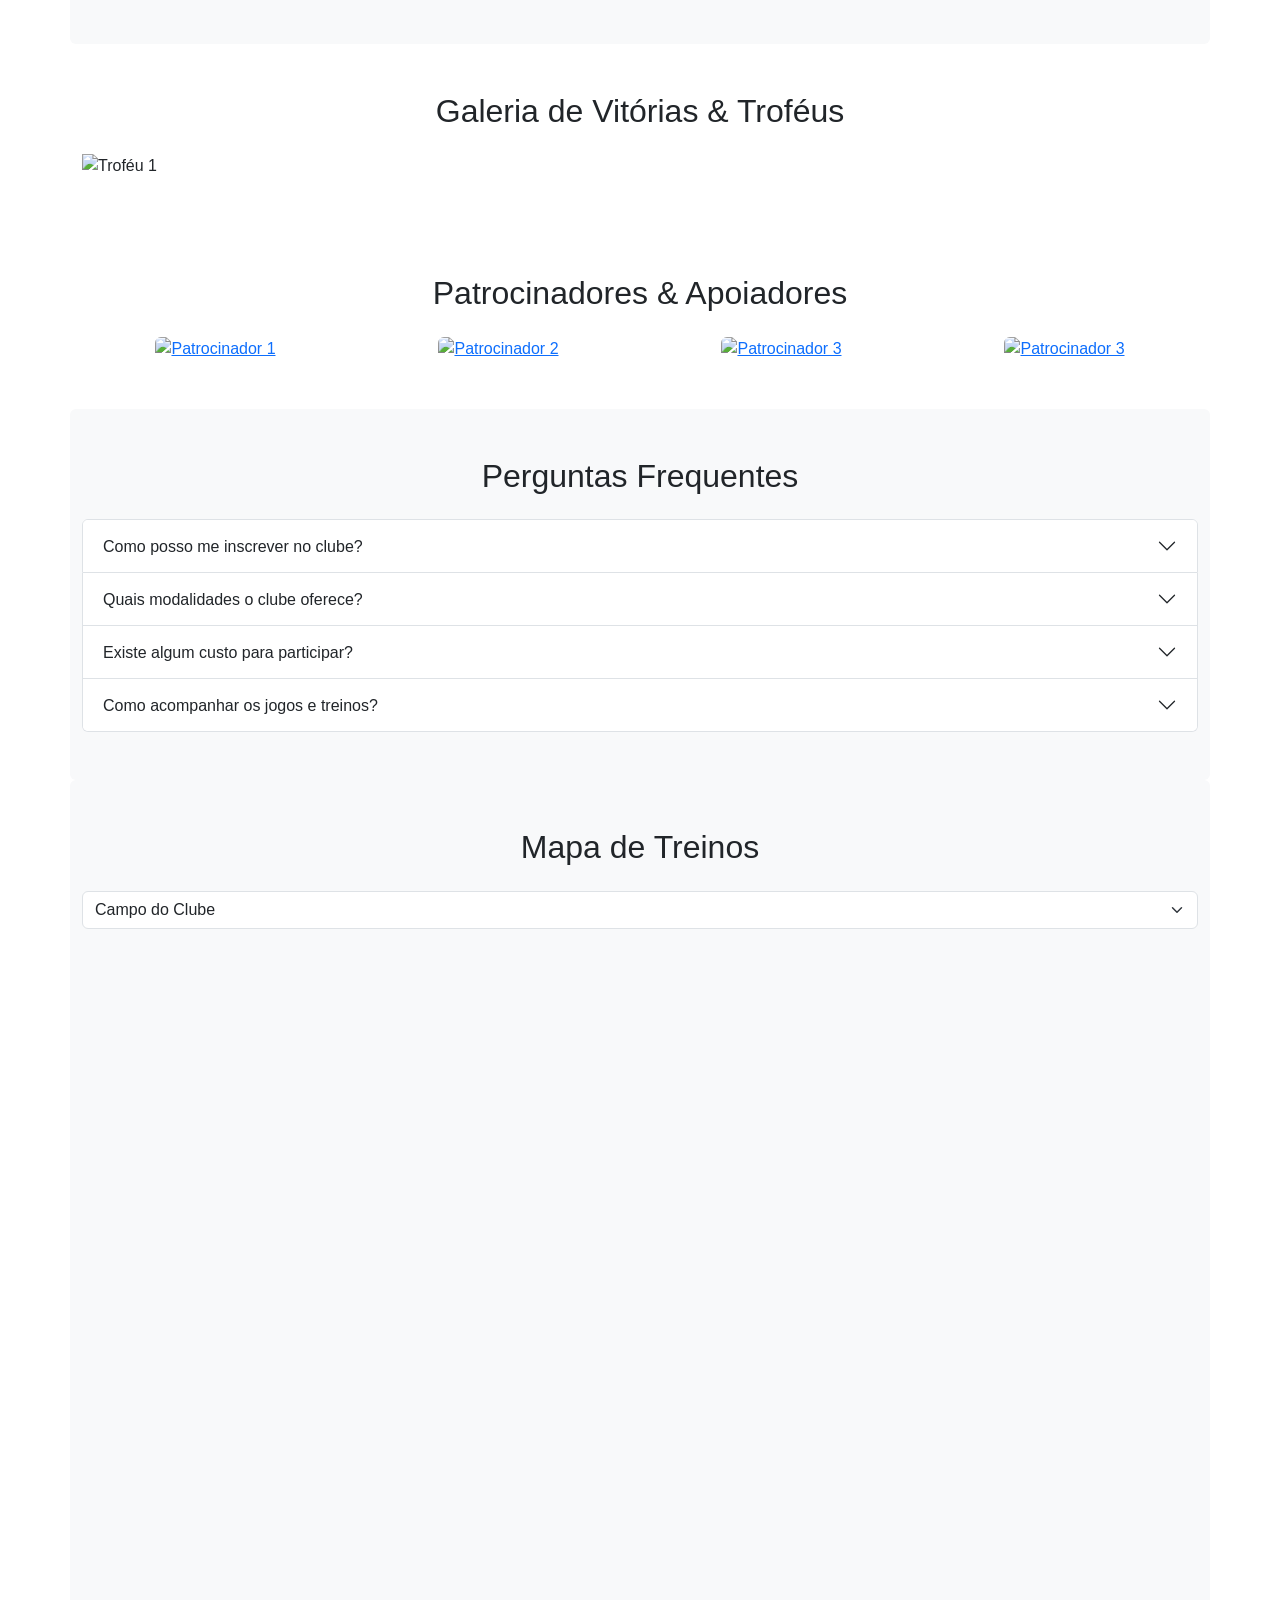
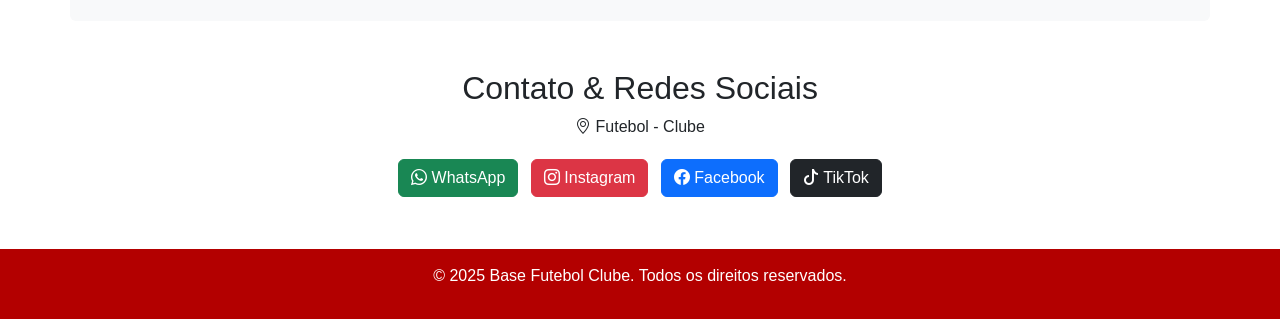
==== commit 40677d6f: "Update index.html" ====
--- a/index.html
+++ b/index.html
@@ -91,21 +91,21 @@
                 <div class="carousel-inner">
                     <div class="carousel-item active">
                         <img
-                            src="assets/images/image.png"
+                            src="assets/images/1.png"
                             class="d-block w-100 carousel-vitorias"
                             alt="Troféu 1"
                         />
                     </div>
                     <div class="carousel-item">
                         <img
-                            src="assets/images/image.png"
+                            src="assets/images/2.png"
                             class="d-block w-100 carousel-vitorias"
                             alt="Troféu 2"
                         />
                     </div>
                     <div class="carousel-item">
                         <img
-                            src="assets/images/image.png"
+                            src="assets/images/3.png"
                             class="d-block w-100 carousel-vitorias"
                             alt="Troféu 3"
                         />
@@ -147,10 +147,7 @@
                     </p>
                 </div>
                 <div class="col-md-6">
-                    <img
-                        src="assets/images/image.png"
-                        class="img-fluid rounded"
-                    />
+                    <img src="assets/images/4.png" class="img-fluid rounded" />
                 </div>
             </div>
         </section>
@@ -158,10 +155,7 @@
         <section id="metodologia" class="container py-5 bg-light rounded">
             <div class="row align-items-center">
                 <div class="col-md-6">
-                    <img
-                        src="assets/images/image.png"
-                        class="img-fluid rounded"
-                    />
+                    <img src="assets/images/5.png" class="img-fluid rounded" />
                 </div>
                 <div class="col-md-6">
                     <h2>Metodologia</h2>
@@ -205,10 +199,7 @@
                     </p>
                 </div>
                 <div class="col-md-6">
-                    <img
-                        src="assets/images/image.png"
-                        class="img-fluid rounded"
-                    />
+                    <img src="assets/images/6.png" class="img-fluid rounded" />
                 </div>
             </div>
         </section>
@@ -324,7 +315,7 @@
                 <!-- Futebol -->
                 <div class="col-md-4 gallery-item futebol">
                     <img
-                        src="assets/images/image.png"
+                        src="assets/images/7.png"
                         class="img-fluid"
                         onclick="abrirModal(this.src)"
                     />
@@ -333,7 +324,7 @@
                 <!-- Futsal -->
                 <div class="col-md-4 gallery-item futsal">
                     <img
-                        src="assets/images/image.png"
+                        src="assets/images/8.png"
                         class="img-fluid"
                         onclick="abrirModal(this.src)"
                     />
@@ -342,7 +333,7 @@
                 <!-- Handball -->
                 <div class="col-md-4 gallery-item handball">
                     <img
-                        src="assets/images/image.png"
+                        src="assets/images/9.png"
                         class="img-fluid"
                         onclick="abrirModal(this.src)"
                     />
@@ -351,7 +342,7 @@
                 <!-- Atletismo -->
                 <div class="col-md-4 gallery-item atletismo">
                     <img
-                        src="assets/images/image.png"
+                        src="assets/images/10.png"
                         class="img-fluid"
                         onclick="abrirModal(this.src)"
                     />
@@ -386,7 +377,7 @@
             <div class="row g-4 text-center">
                 <div class="col-md-3 team-member">
                     <img
-                        src="assets/images/image.png"
+                        src="assets/images/11.png"
                         alt="Treinador"
                         class="img-fluid rounded"
                     />
@@ -403,7 +394,7 @@
                 </div>
                 <div class="col-md-3 team-member">
                     <img
-                        src="assets/images/image.png"
+                        src="assets/images/12.png"
                         alt="Treinador"
                         class="img-fluid rounded"
                     />
@@ -420,7 +411,7 @@
                 </div>
                 <div class="col-md-3 team-member">
                     <img
-                        src="assets/images/image.png"
+                        src="assets/images/13.png"
                         alt="Treinador"
                         class="img-fluid rounded"
                     />
@@ -437,7 +428,7 @@
                 </div>
                 <div class="col-md-3 team-member">
                     <img
-                        src="assets/images/image.png"
+                        src="assets/images/14.png"
                         alt="Treinador"
                         class="img-fluid rounded"
                     />
@@ -843,21 +834,28 @@
                 <div class="carousel-inner">
                     <div class="carousel-item active">
                         <img
-                            src="assets/images/image.png"
+                            src="assets/images/15.png"
                             class="d-block w-100 carousel-vitorias"
                             alt="Troféu 1"
                         />
                     </div>
                     <div class="carousel-item">
                         <img
-                            src="assets/images/image.png"
+                            src="assets/images/16.png"
                             class="d-block w-100 carousel-vitorias"
                             alt="Troféu 2"
                         />
                     </div>
                     <div class="carousel-item">
                         <img
-                            src="assets/images/image.png"
+                            src="assets/images/17.png"
+                            class="d-block w-100 carousel-vitorias"
+                            alt="Troféu 3"
+                        />
+                    </div>
+                    <div class="carousel-item">
+                        <img
+                            src="assets/images/18.png"
                             class="d-block w-100 carousel-vitorias"
                             alt="Troféu 3"
                         />
@@ -894,7 +892,7 @@
                     >
                         <div class="sponsor-card position-relative">
                             <img
-                                src="assets/images/image.png"
+                                src="assets/images/19.png"
                                 class="img-fluid rounded"
                                 alt="Patrocinador 1"
                             />
@@ -916,7 +914,7 @@
                     >
                         <div class="sponsor-card position-relative">
                             <img
-                                src="assets/images/image.png"
+                                src="assets/images/20.png"
                                 class="img-fluid rounded"
                                 alt="Patrocinador 2"
                             />
@@ -938,7 +936,29 @@
                     >
                         <div class="sponsor-card position-relative">
                             <img
-                                src="assets/images/image.png"
+                                src="assets/images/21.png"
+                                class="img-fluid rounded"
+                                alt="Patrocinador 3"
+                            />
+                            <div
+                                class="overlay d-flex justify-content-center align-items-center"
+                            >
+                                <i class="bi bi-instagram text-white fs-2"></i>
+                            </div>
+                        </div>
+                    </a>
+                </div>
+
+                <div class="col-6 col-sm-4 col-md-3">
+                    <a
+                        href="https://www.instagram.com/"
+                        target="_blank"
+                        rel="noopener noreferrer"
+                        class="sponsor-link"
+                    >
+                        <div class="sponsor-card position-relative">
+                            <img
+                                src="assets/images/22.png"
                                 class="img-fluid rounded"
                                 alt="Patrocinador 3"
                             />
--- a/assets/css/style.css
+++ b/assets/css/style.css
@@ -172,26 +172,6 @@
     font-family: "Propins", sans-serif;
 }
 
-/* Ajustes para telas pequenas */
-#cardsTreinos .table th,
-#cardsTreinos .table td {
-    font-size: 0.8rem;
-    padding: 0.25rem;
-}
-
-@media (max-width: 576px) {
-    #cardsTreinos .card-header {
-        font-size: 1rem;
-        padding: 0.5rem;
-    }
-    #cardsTreinos .table th,
-    #cardsTreinos .table td {
-        font-size: 0.7rem;
-        padding: 0.2rem;
-    }
-}
-
-
 /* Ajustes de acessibilidade e fontes grandes */
 #cardsTreinos .card-body {
     padding: 0.5rem;
--- a/assets/css/accessibility.css
+++ b/assets/css/accessibility.css
@@ -83,10 +83,11 @@
     border-radius: 50%;
     width: 50px;
     height: 50px;
-    font-size: 1.5rem;
+    font-size: 22px;
     display: flex;
     align-items: center;
     justify-content: center;
+    cursor: pointer;
 }
 
 /* Painel interno */
@@ -98,6 +99,8 @@
     background-color: #fff;
     border-radius: 8px;
     box-shadow: 0 0 10px rgba(0, 0, 0, 0.2);
+    max-width: 280px; /* limite em telas normais */
+    z-index: 10000;
 }
 
 /* Dark mode do painel */
@@ -111,3 +114,47 @@
 body.alto-contraste #painelAcessibilidade * {
     color: #ffdd00 !important;
 }
+
+/* ===== RESPONSIVIDADE - MOBILE ===== */
+@media (max-width: 576px) {
+    .acessibilidade-container {
+        top: auto;
+        bottom: 20px;
+        left: 20px;
+        transform: none;
+        flex-direction: column;
+        align-items: flex-start;
+    }
+
+    /* Painel vira um overlay central */
+    .acessibilidade-painel {
+        position: fixed;
+        top: 50%;
+        left: 50%;
+        transform: translate(-50%, -50%);
+        width: 90vw;
+        max-width: 350px;
+        margin: 0;
+        border-radius: 12px;
+        text-align: center;
+        background-color: #fff;
+        box-shadow: 0 5px 25px rgba(0, 0, 0, 0.4);
+    }
+
+    /* Botão no canto inferior */
+    .acessibilidade-btn {
+        width: 50px;
+        height: 50px;
+        font-size: 22px;
+    }
+
+    /* Botões dentro do painel */
+    .acessibilidade-painel button {
+        font-size: 1rem;
+        padding: 0.8rem;
+        margin: 0.3rem 0;
+        width: 100%;
+        border-radius: 8px;
+    }
+}
+
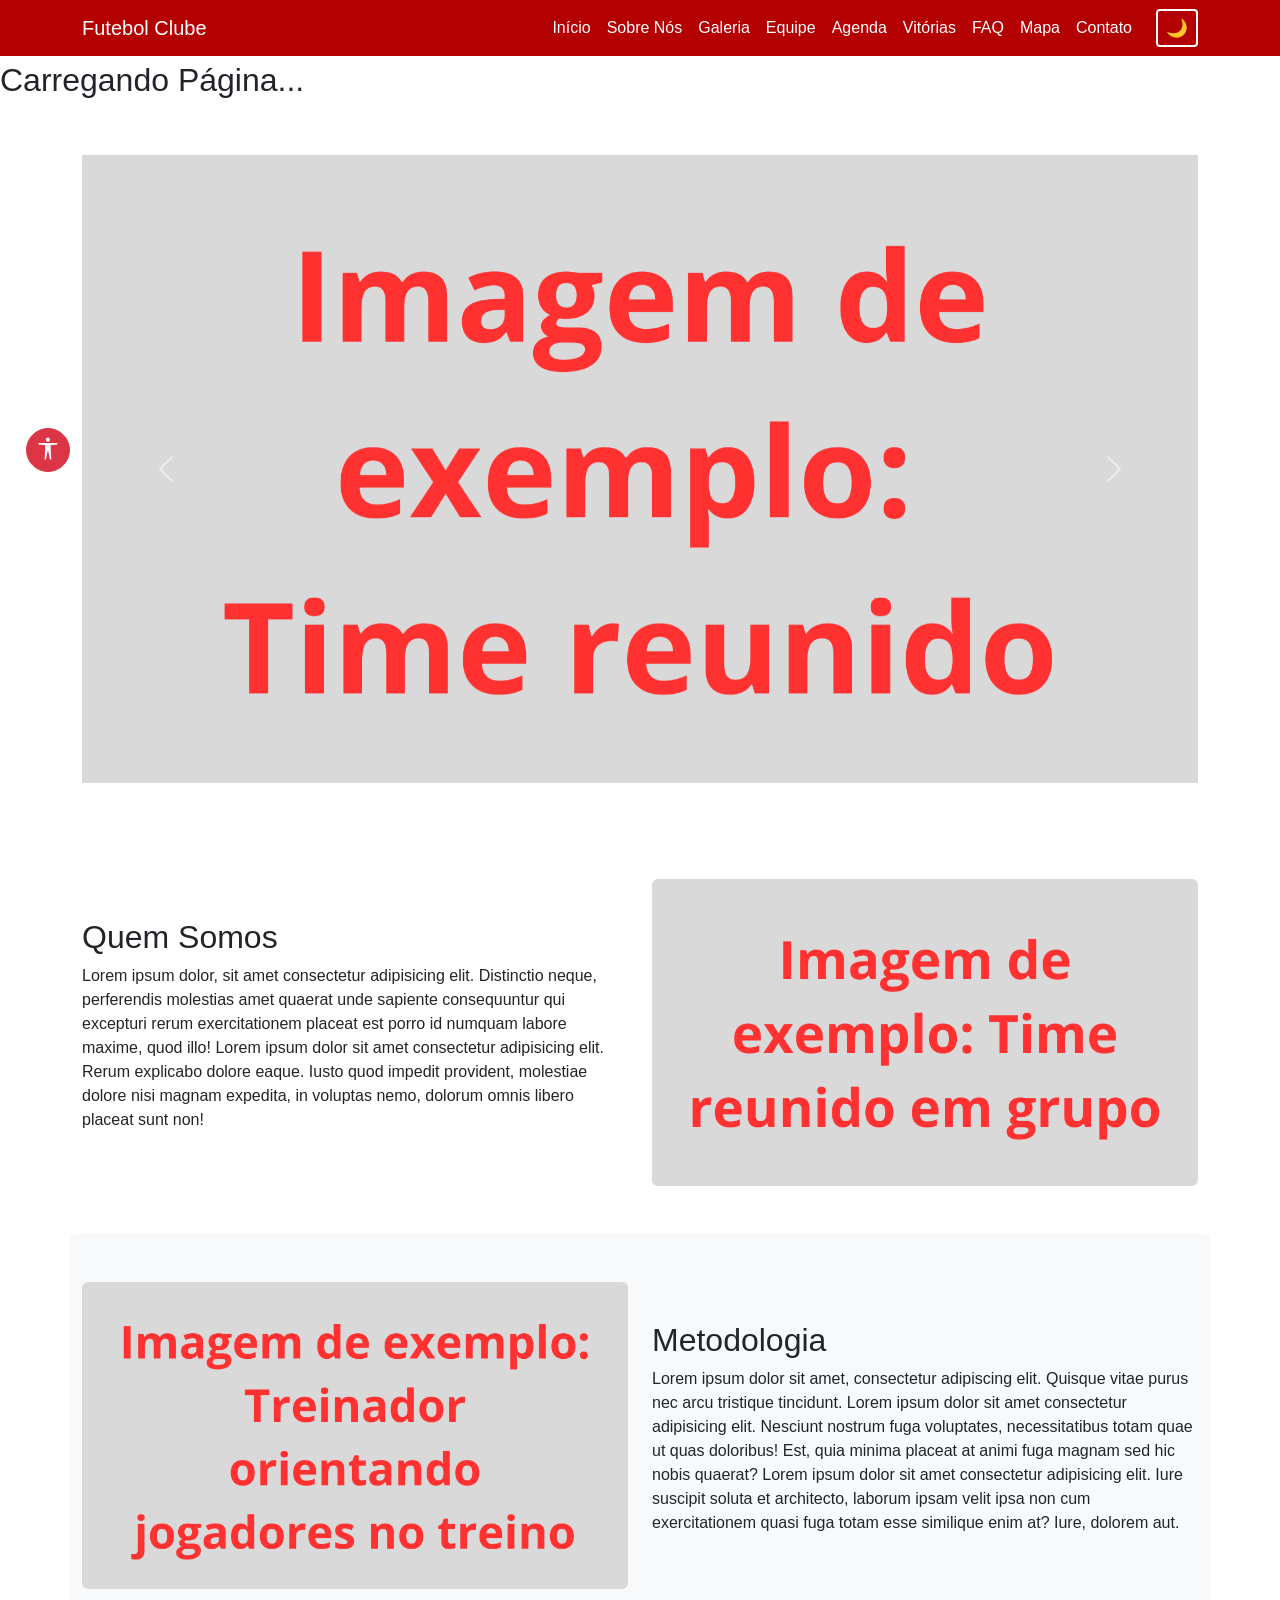
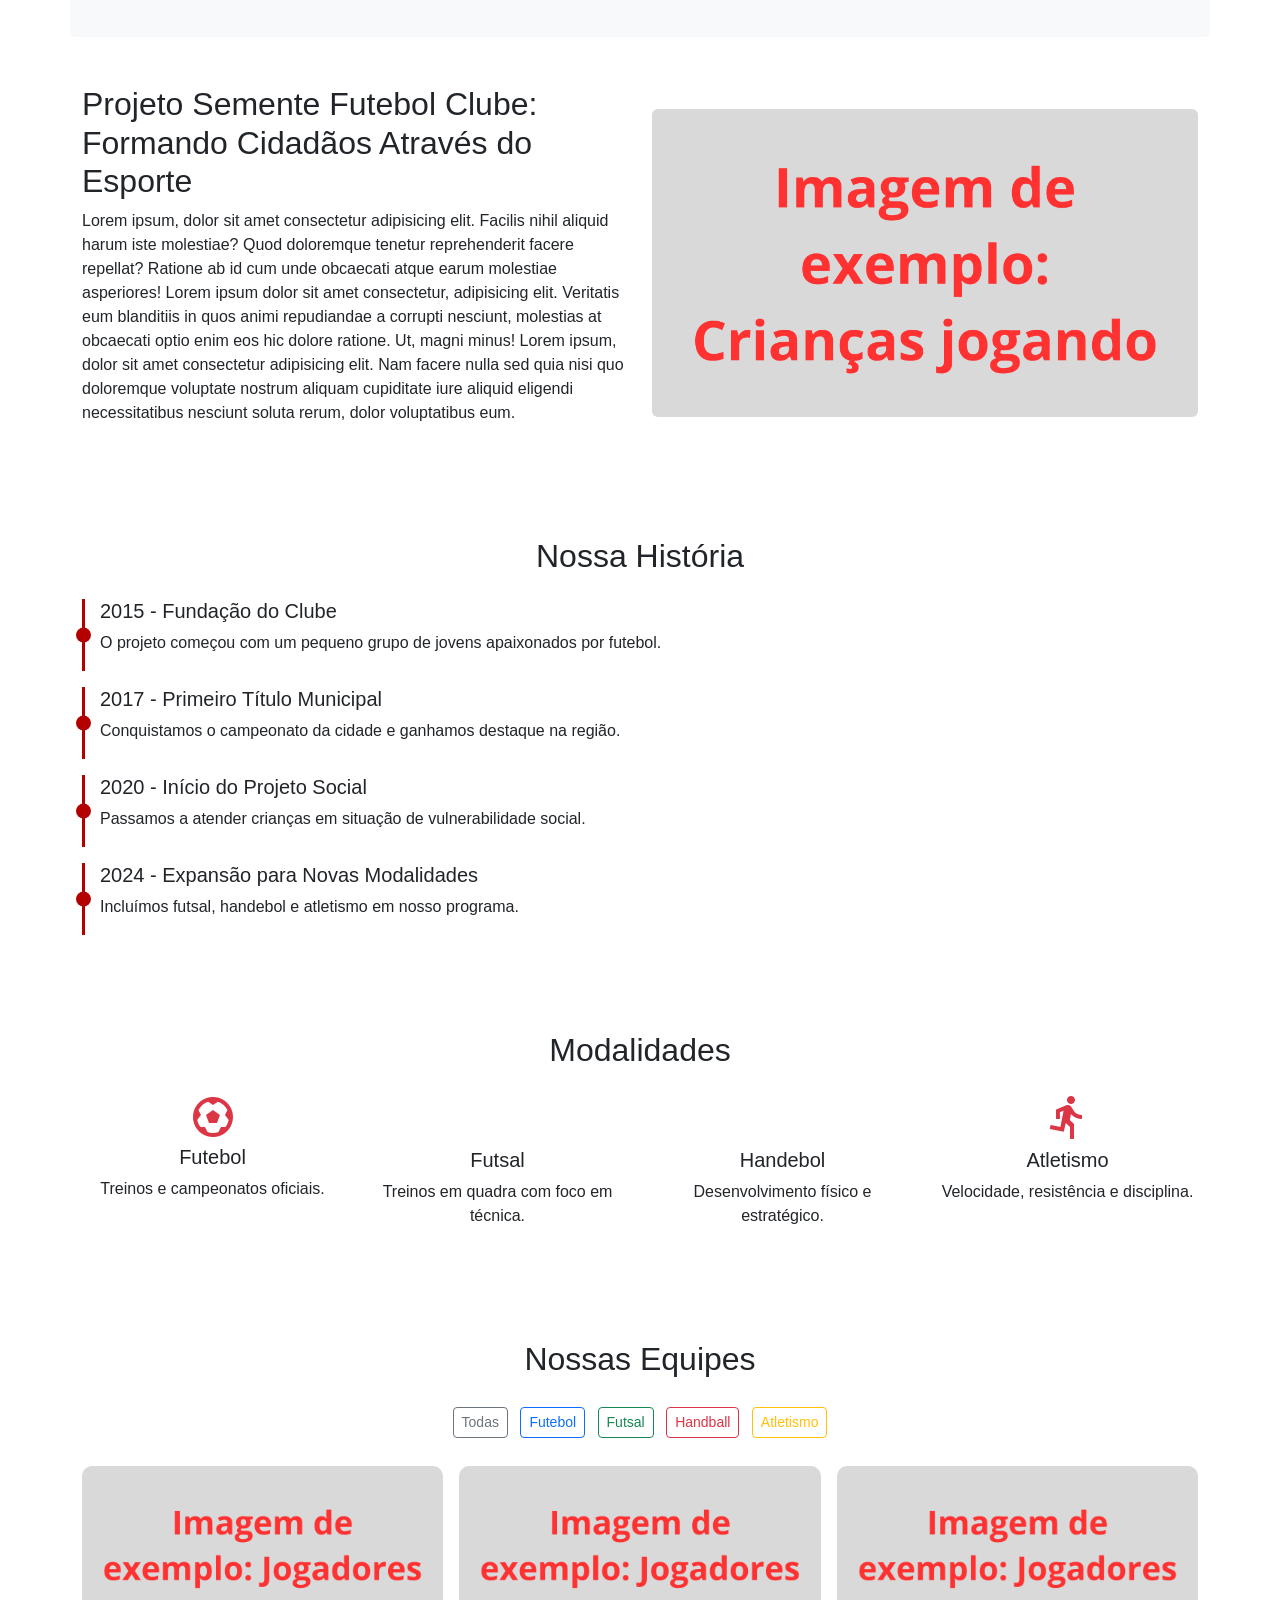
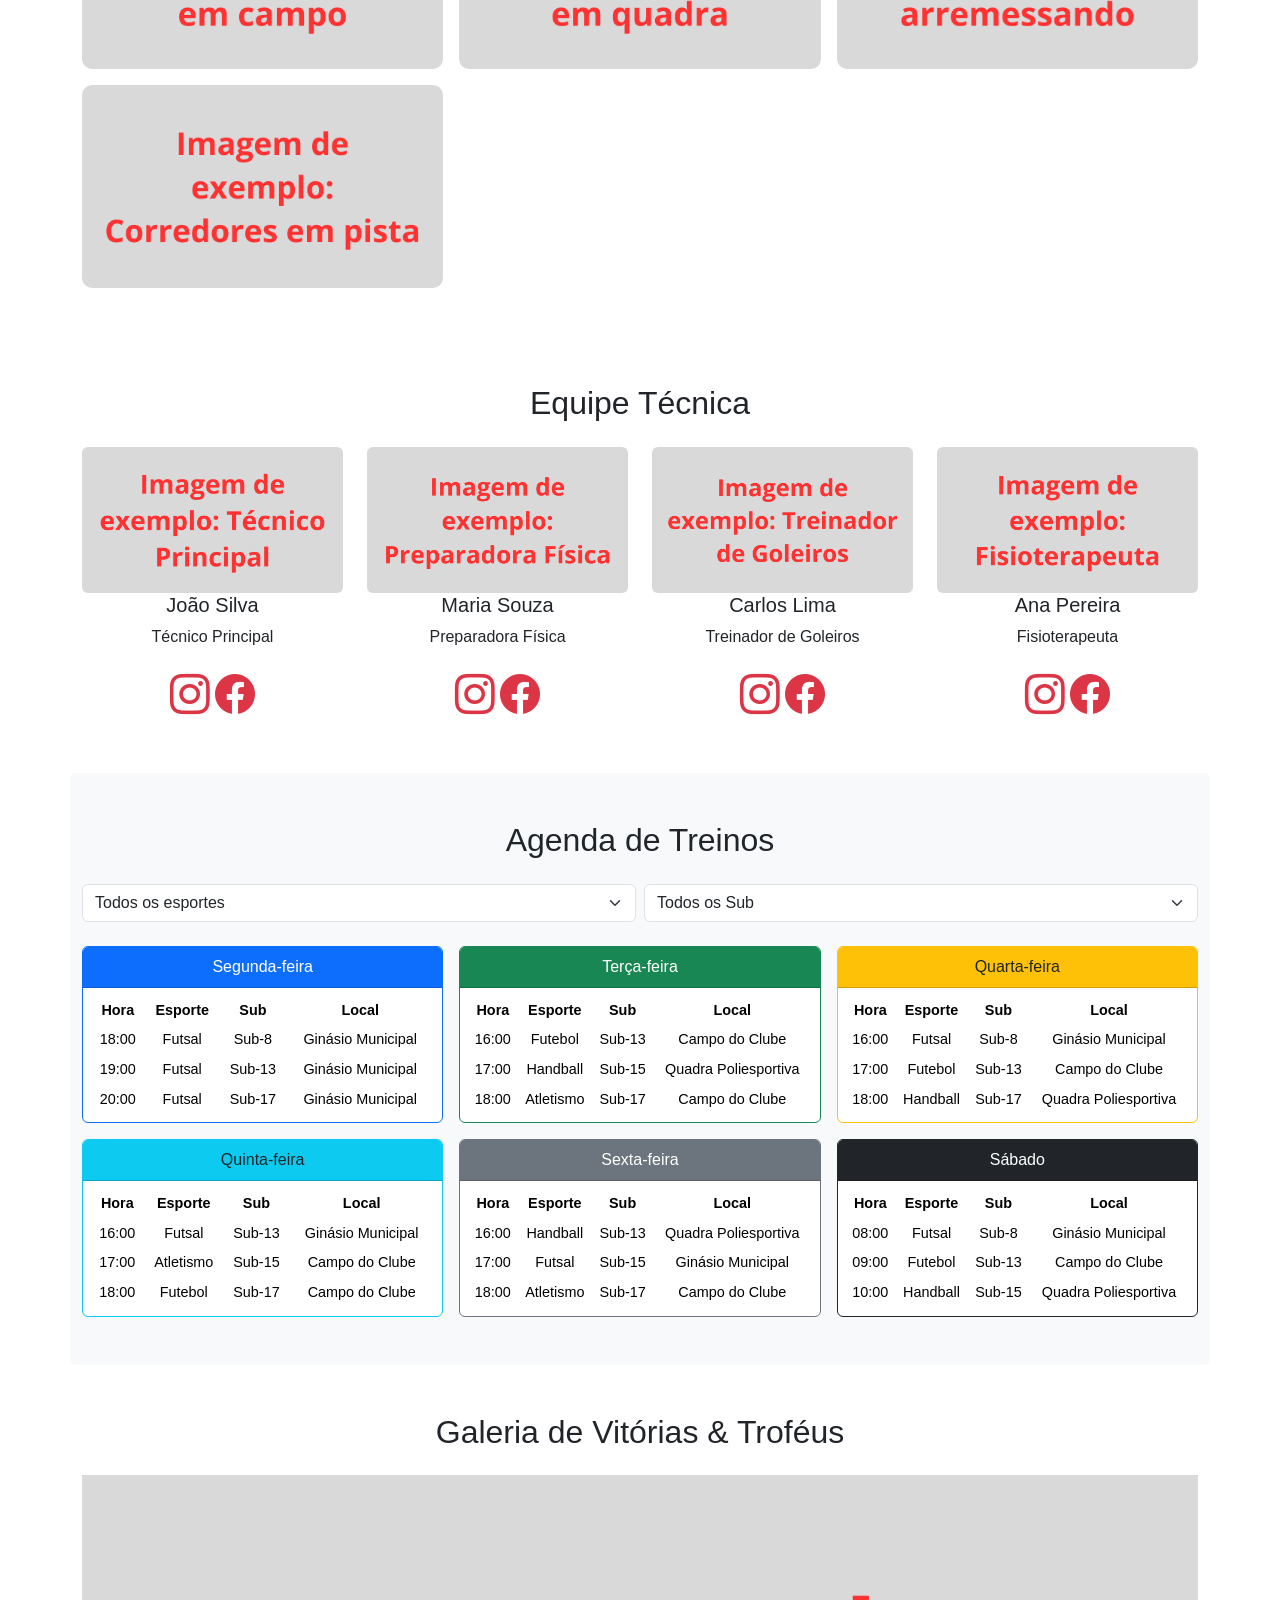
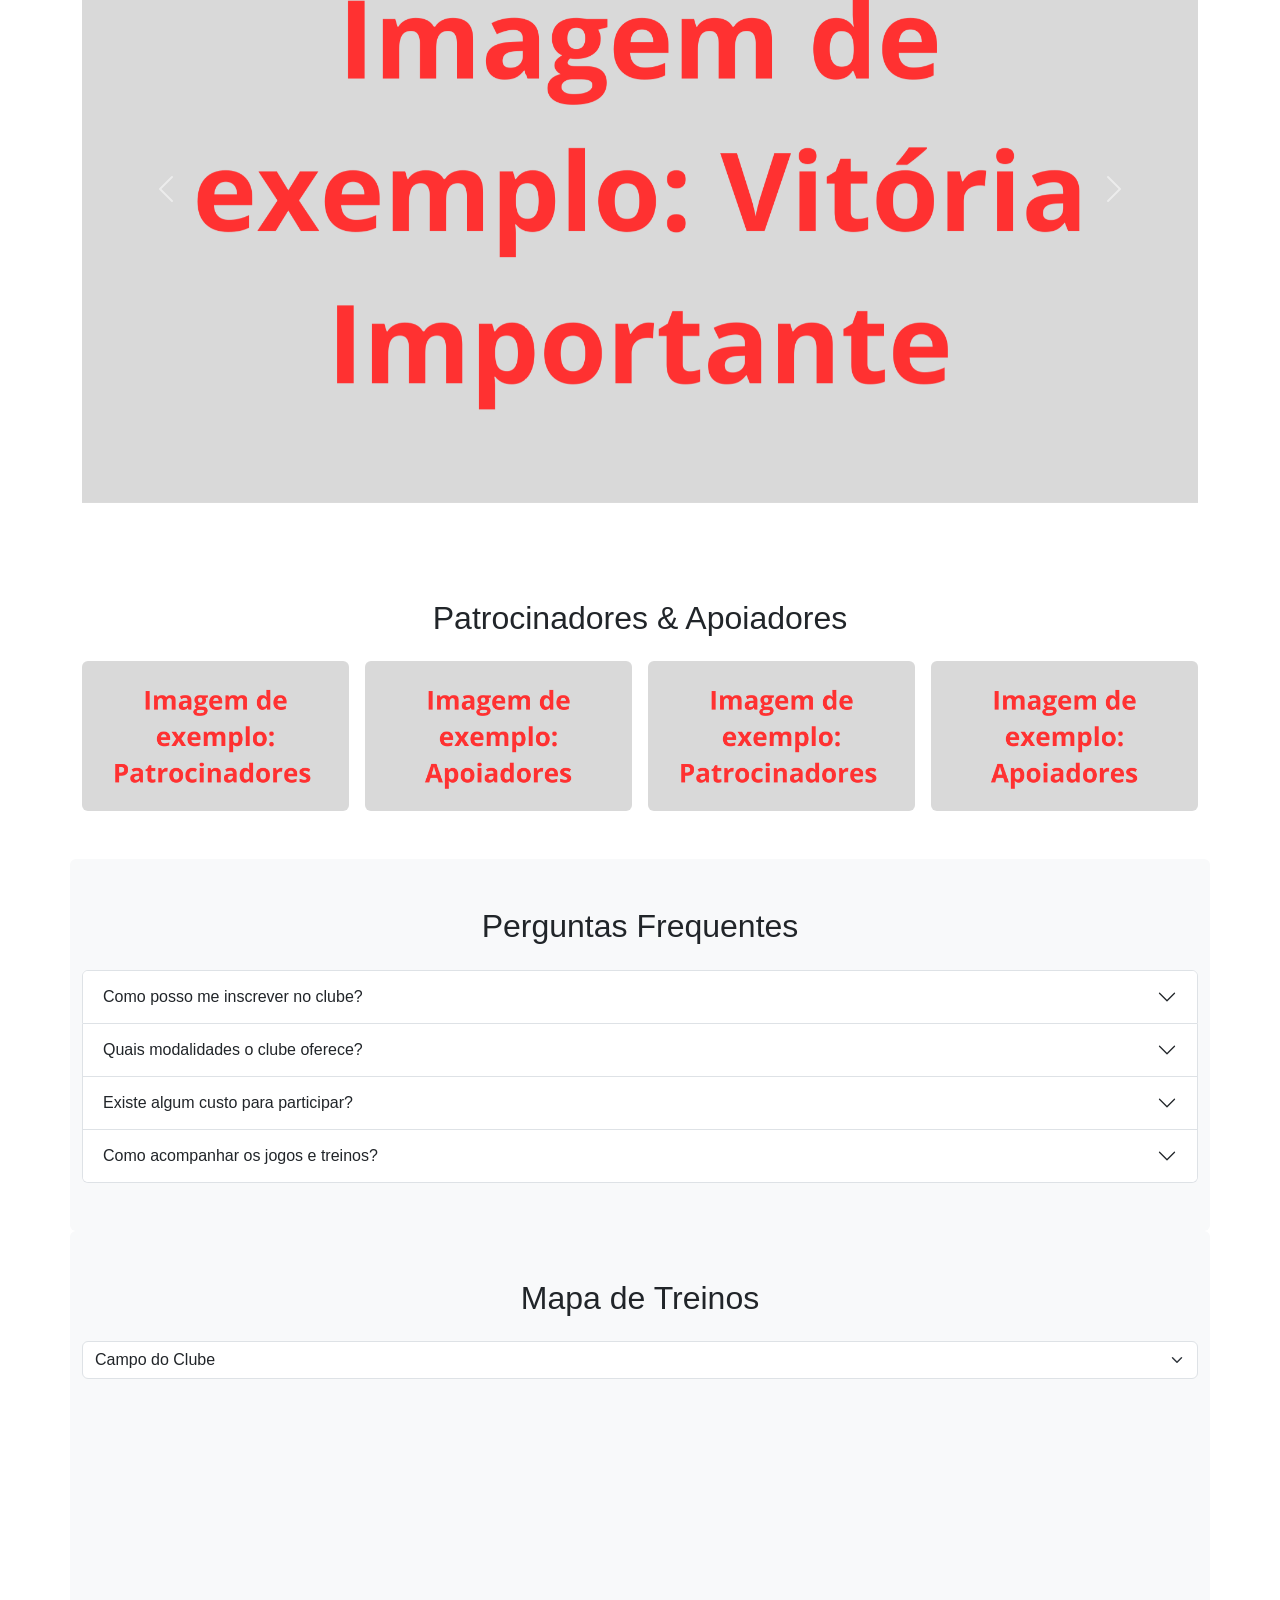
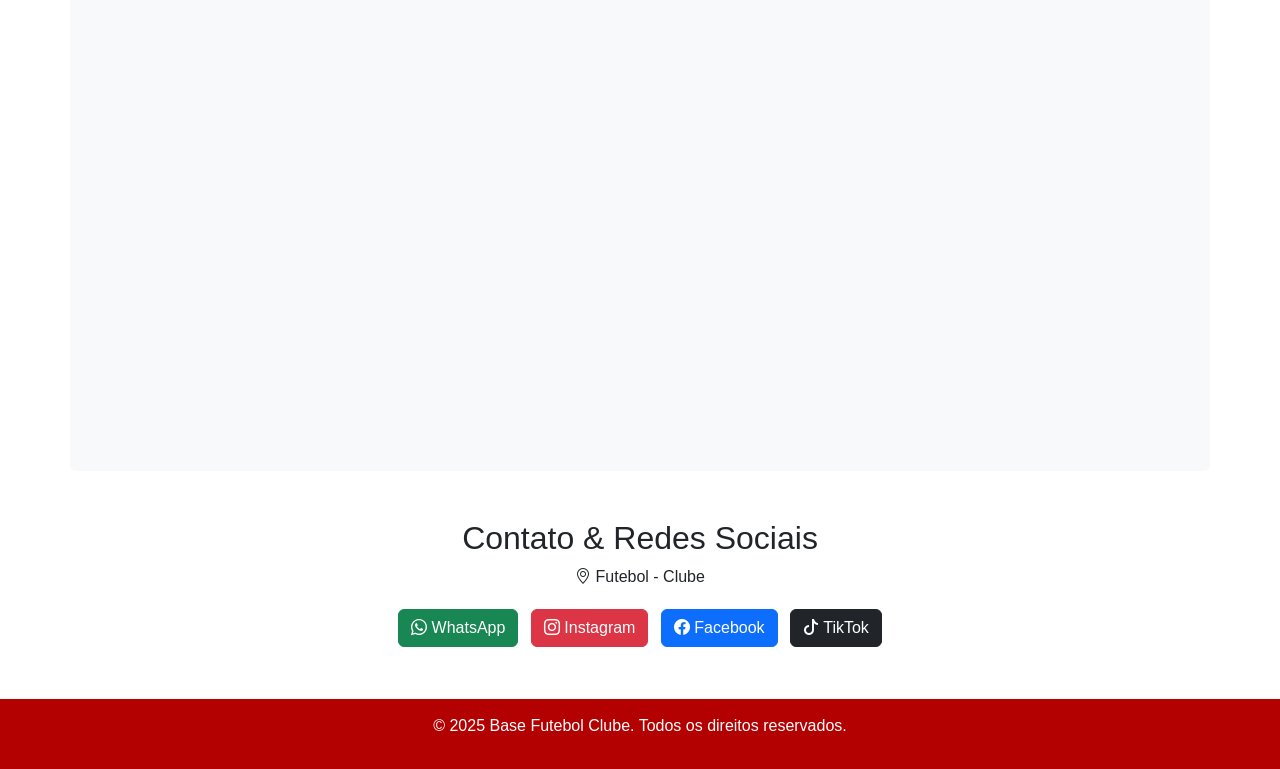
==== commit 939083d5: "Update index.html" ====
--- a/index.html
+++ b/index.html
@@ -29,8 +29,20 @@
         <link rel="stylesheet" href="assets/css/style.css" />
         <link rel="stylesheet" href="assets/css/theme.css" />
         <link rel="stylesheet" href="assets/css/accessibility.css" />
+        <link rel="stylesheet" href="assets/css/loading.css" />
     </head>
     <body class="pt-4">
+        <div id="loading">
+            <div
+                class="spinner-border text-danger" id="spinner-girar"
+                role="status"
+
+            >
+                <span class="visually-hidden">Carregando...</span>
+            </div>
+            <h2>Carregando Página...</h2>
+        </div>
+
         <nav class="navbar navbar-expand-lg navbar-dark fixed-top">
             <div class="container">
                 <a class="navbar-brand" href="#">Futebol Clube</a>
@@ -285,6 +297,12 @@
             <!-- Botões de filtro por modalidade -->
             <div class="text-center mb-4">
                 <button
+                    class="btn btn-outline-secondary btn-sm m-1 filter-btn"
+                    data-filter="all"
+                >
+                    Todas
+                </button>
+                <button
                     class="btn btn-outline-primary btn-sm m-1 filter-btn"
                     data-filter="futebol"
                 >
@@ -1203,8 +1221,8 @@
             rel="stylesheet"
         />
         <script src="https://cdn.jsdelivr.net/npm/interactjs/dist/interact.min.js"></script>
-        <script src="assets/js/script.js"></script>
         <script src="assets/js/accessibilityTheme.js"></script>
         <script src="assets/js/calendar.js"></script>
+        <script src="assets/js/script.js" defer></script>
     </body>
 </html>
--- a/assets/css/style.css
+++ b/assets/css/style.css
@@ -1,8 +1,17 @@
+/* ==========================
+   FONTES
+========================== */
+@import url('https://fonts.googleapis.com/css2?family=Poppins:ital,wght@0,100;0,200;0,300;0,400;0,500;0,600;0,700;0,800;0,900;1,100;1,200;1,300;1,400;1,500;1,600;1,700;1,800;1,900&display=swap');
+
 /* ===== Corpo e layout básico ===== */
 body {
-    font-family: Arial, sans-serif;
+    font-family: "Propins", Arial, sans-serif;
     max-width: 100%;
     overflow-x: hidden;
+    -webkit-font-smoothing: antialiased; /* Chrome, Safari */
+    -moz-osx-font-smoothing: grayscale; /* Firefox */
+    -ms-text-size-adjust: 100%; /* Edge / IE */
+    -webkit-text-size-adjust: 100%; /* Safari */
 }
 
 html {
@@ -35,16 +44,20 @@
     border-radius: 10px;
     width: 100%;
     height: auto;
+    object-fit: cover; /* Safari, Edge */
+    -webkit-backface-visibility: hidden; /* Safari render fix */
 }
 .galeria img:hover,
 .carousel-vitorias img:hover {
+    -webkit-transform: scale(1.05);
+    -ms-transform: scale(1.05);
     transform: scale(1.05);
 }
 
 /* Imagens padrão do carousel */
 .carousel-inner img {
-    width: 100%; /* ocupa toda a largura disponível */
-    height: auto; /* mantém a proporção da imagem */
+    width: 100%;
+    height: auto;
     display: block;
     margin: 0 auto;
 }
@@ -52,8 +65,8 @@
 /* Para telas médias e grandes (tablets e PCs) */
 @media (min-width: 768px) {
     .carousel-inner img {
-        max-height: 500px; /* altura máxima que você quer */
-        width: auto; /* largura ajusta proporcionalmente */
+        max-height: 500px;
+        width: auto;
         margin-left: auto;
         margin-right: auto;
     }
@@ -62,7 +75,7 @@
 /* Para PCs grandes (desktops) */
 @media (min-width: 1200px) {
     .carousel-inner img {
-        max-height: 700px; /* altura maior que fique bonita no desktop */
+        max-height: 700px;
     }
 }
 
@@ -85,57 +98,98 @@
     border-radius: 50%;
     position: absolute;
     left: -9px;
-    top: 5px;
+    top: 50%;
+    -webkit-transform: translateY(-50%);
+    -ms-transform: translateY(-50%);
+    transform: translateY(-50%);
 }
 
 /* ===== Modalidades (hover nos ícones) ===== */
 #modalidades-material i,
 #modalidades-material .material-icons {
     transition: transform 0.3s, color 0.3s;
+    -webkit-transition: -webkit-transform 0.3s, color 0.3s; /* Safari */
 }
 #modalidades-material i:hover,
 #modalidades-material .material-icons:hover {
+    -webkit-transform: scale(1.2) rotate(15deg);
+    -ms-transform: scale(1.2) rotate(15deg);
     transform: scale(1.2) rotate(15deg);
     color: #ff4444;
 }
 
-/* ===== Botão voltar ao topo ===== */
+/* ===== Botão voltar ao topo (Chrome-idêntico cross-browser) ===== */
 .btn-topo {
     position: fixed;
     bottom: 20px;
     right: 20px;
     z-index: 9999;
+    width: 50px;
+    height: 50px;
+    border-radius: 50%;
+    border: none;
     background-color: #dc3545;
     color: white;
-    border: none;
-    border-radius: 50%;
-    width: 50px;
-    height: 50px;
     font-size: 22px;
     cursor: pointer;
     display: none;
-    box-shadow: 0px 4px 8px rgba(0, 0, 0, 0.3);
-    transition: opacity 0.3s ease, transform 0.3s ease;
+
+    /* Centraliza o ícone */
+    display: -webkit-box;
+    display: -ms-flexbox;
+    display: flex;
+    -webkit-box-align: center;
+    -webkit-align-items: center;
+    -ms-flex-align: center;
+    align-items: center;
+    -webkit-box-pack: center;
+    -webkit-justify-content: center;
+    -ms-flex-pack: center;
+    justify-content: center;
+
+    /* Sombra idêntica ao Chrome */
+    box-shadow: 0px 4px 8px rgba(0,0,0,0.3);
+    -webkit-box-shadow: 0px 4px 8px rgba(0,0,0,0.3);
+    -moz-box-shadow: 0px 4px 8px rgba(0,0,0,0.3);
+
+    /* Anti-aliasing para Safari */
+    -webkit-font-smoothing: antialiased;
+    -moz-osx-font-smoothing: grayscale;
+    -webkit-backface-visibility: hidden;
+
+    /* Transições suaves */
+    transition: background-color 0.3s ease, transform 0.3s ease, opacity 0.3s ease;
+    -webkit-transition: background-color 0.3s ease, -webkit-transform 0.3s ease, opacity 0.3s ease;
 }
 .btn-topo:hover {
     background-color: #bb2d3b;
+    -webkit-transform: translateY(-3px);
+    -ms-transform: translateY(-3px);
     transform: translateY(-3px);
 }
 .btn-topo i {
+    font-size: 20px;
+    line-height: 1;
+    display: inline-block;
+    vertical-align: middle;
     position: relative;
-    top: 1px;
-}
-
+    top: 0;
+    -webkit-font-smoothing: antialiased;
+    -moz-osx-font-smoothing: grayscale;
+}
+
+/* Sponsor card */
 .sponsor-card {
     overflow: hidden;
     transition: transform 0.3s ease;
+    -webkit-transition: -webkit-transform 0.3s ease;
     cursor: pointer;
 }
-
 .sponsor-card:hover {
+    -webkit-transform: scale(1.05);
+    -ms-transform: scale(1.05);
     transform: scale(1.05);
 }
-
 .overlay {
     position: absolute;
     top: 0;
@@ -145,16 +199,11 @@
     background: rgba(0, 0, 0, 0.4);
     opacity: 0;
     transition: opacity 0.3s ease;
-}
-
+    -webkit-transition: opacity 0.3s ease;
+}
 .sponsor-card:hover .overlay {
     opacity: 1;
 }
-
-/* ==========================
-   FONTES
-========================== */
-@import url("https://fonts.googleapis.com/css2?family=Propins&display=swap");
 
 /* ==========================
    BODY E TÍTULOS
@@ -176,7 +225,6 @@
 #cardsTreinos .card-body {
     padding: 0.5rem;
 }
-
 #cardsTreinos .table th,
 #cardsTreinos .table td {
     font-size: 0.9rem;
@@ -195,3 +243,4 @@
         padding: 0.2rem;
     }
 }
+
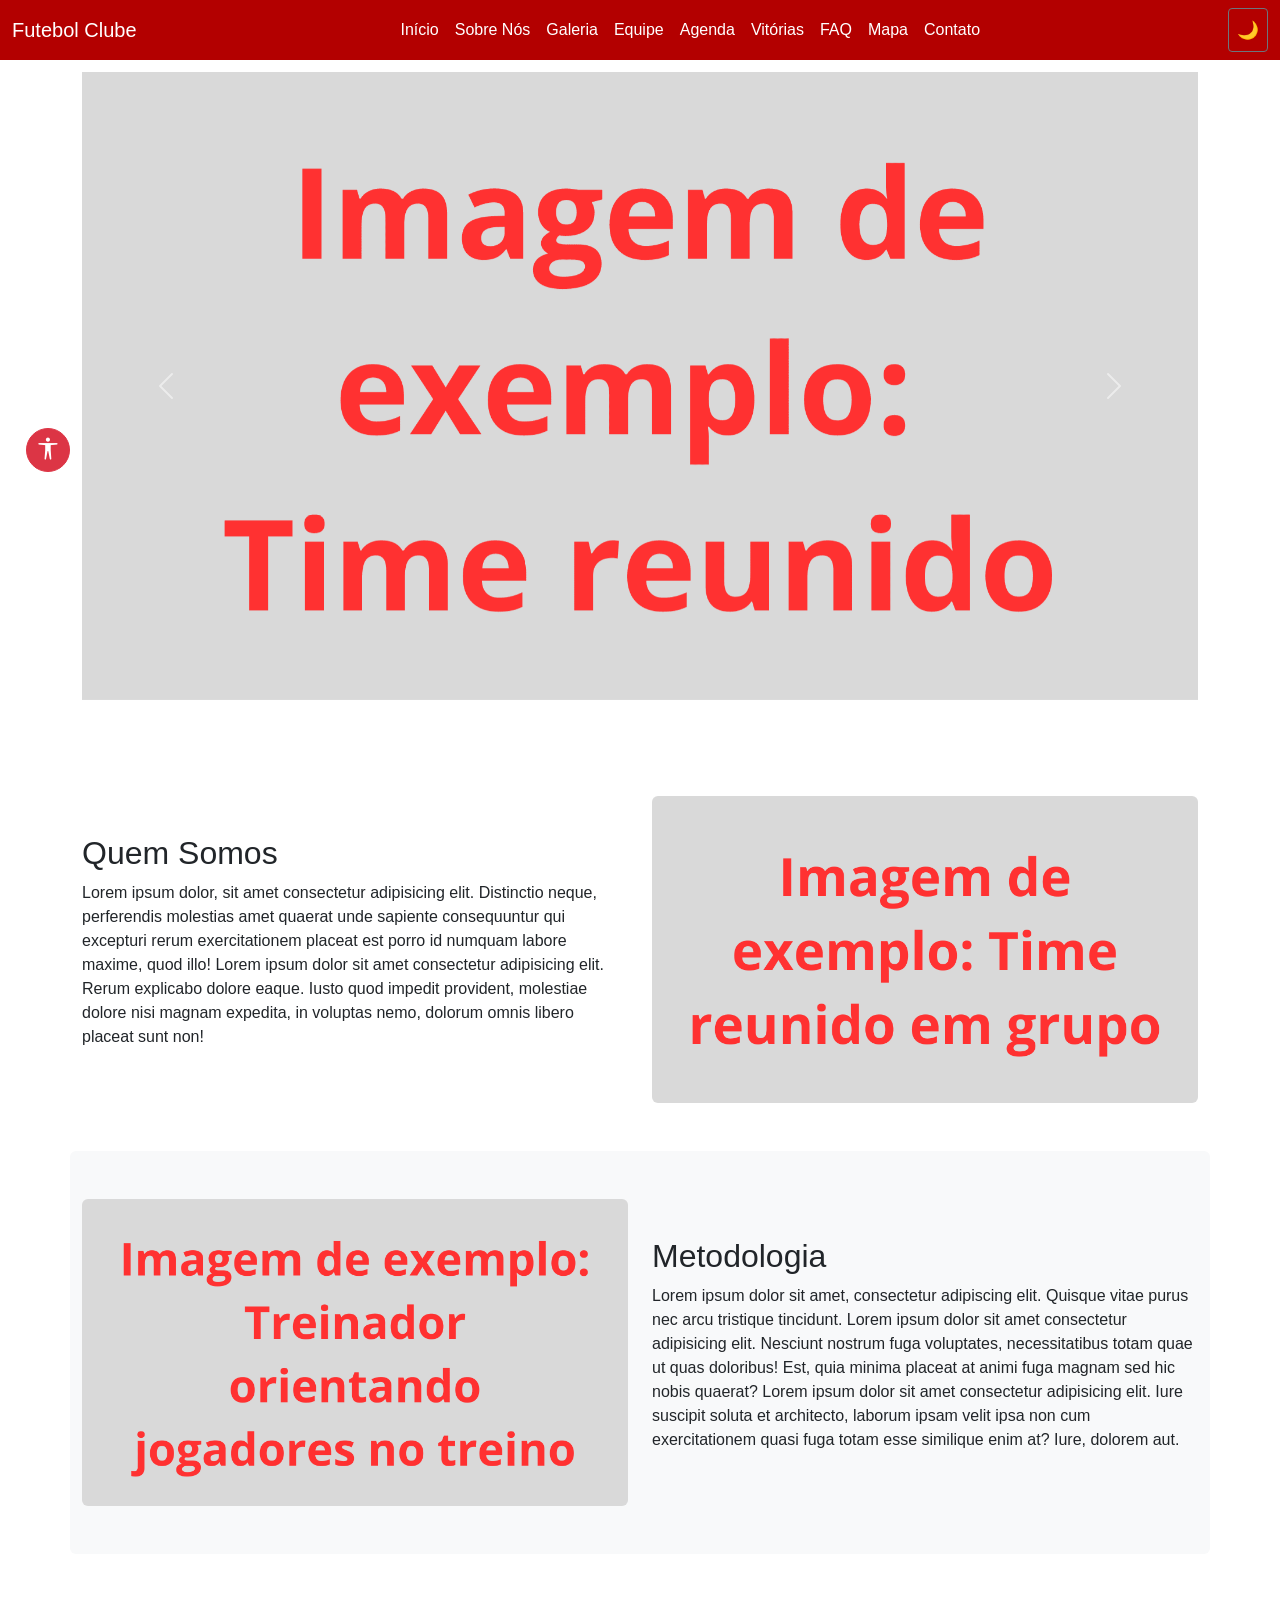
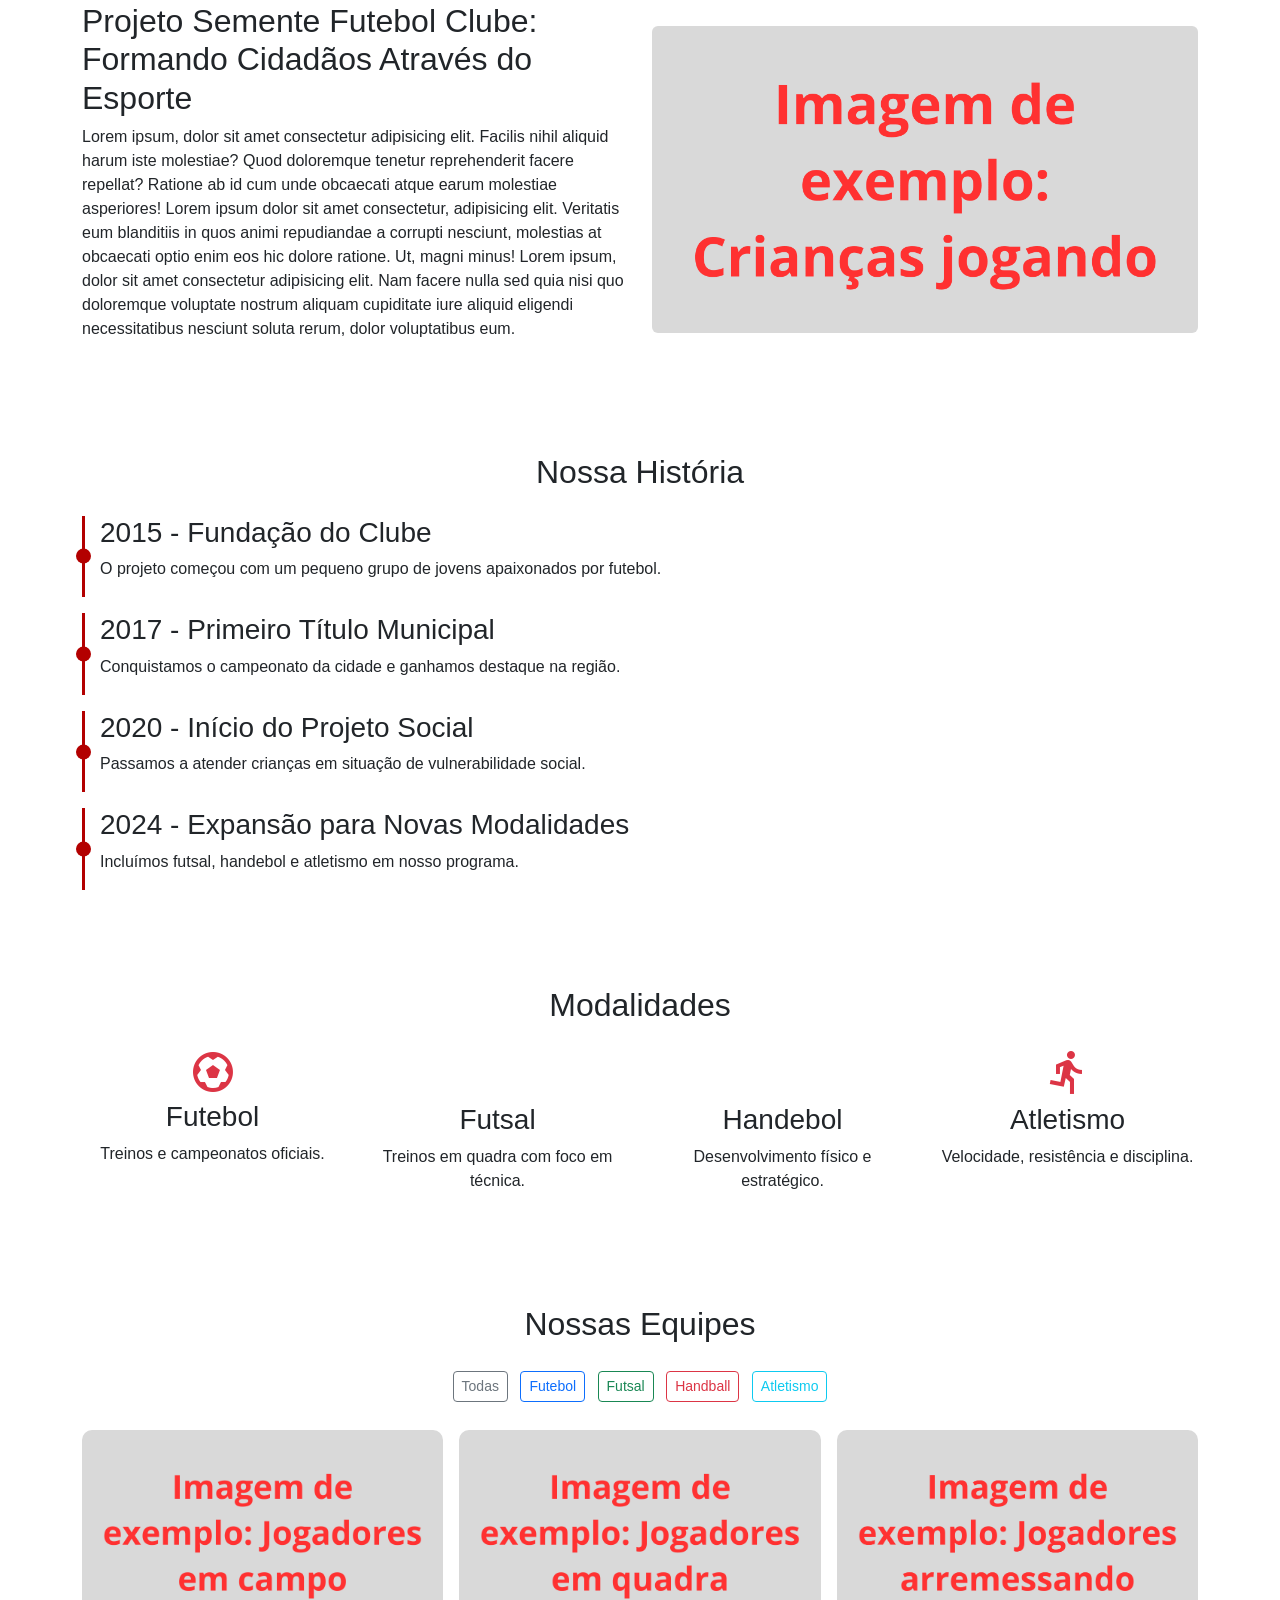
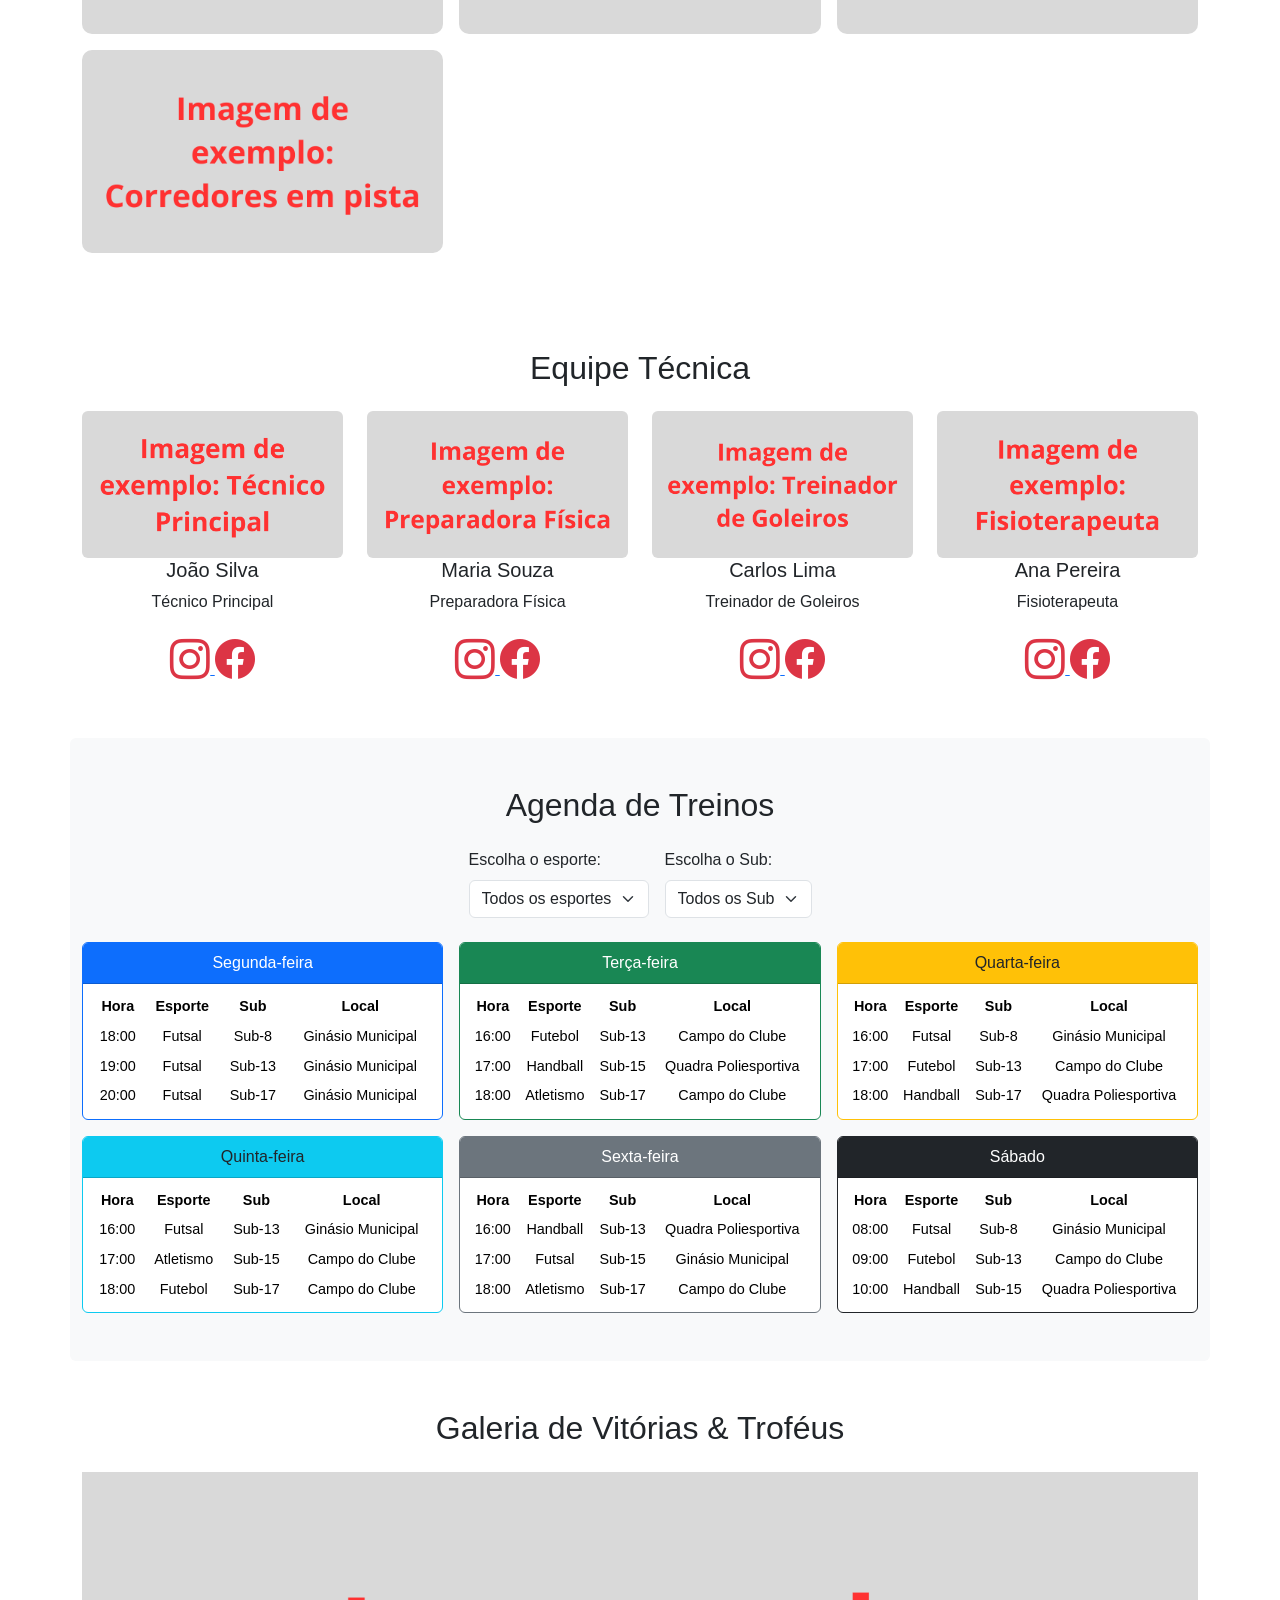
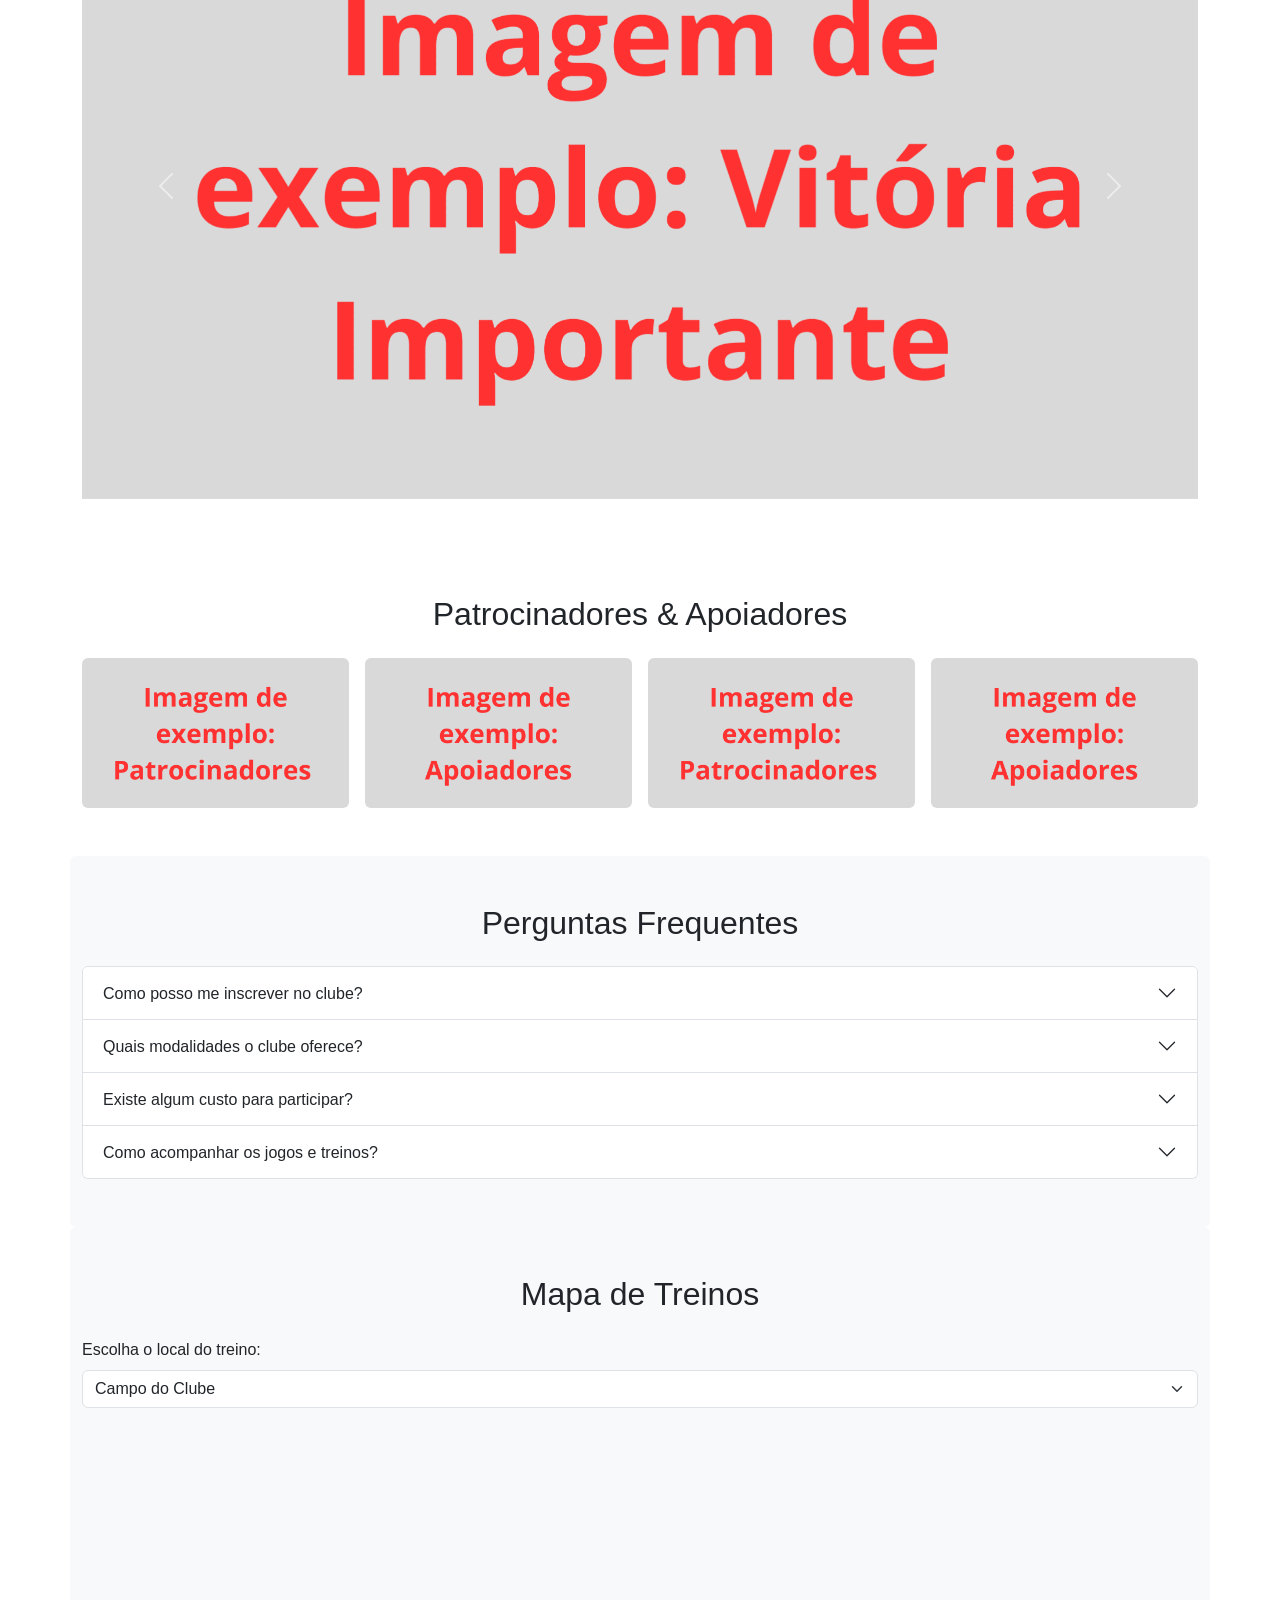
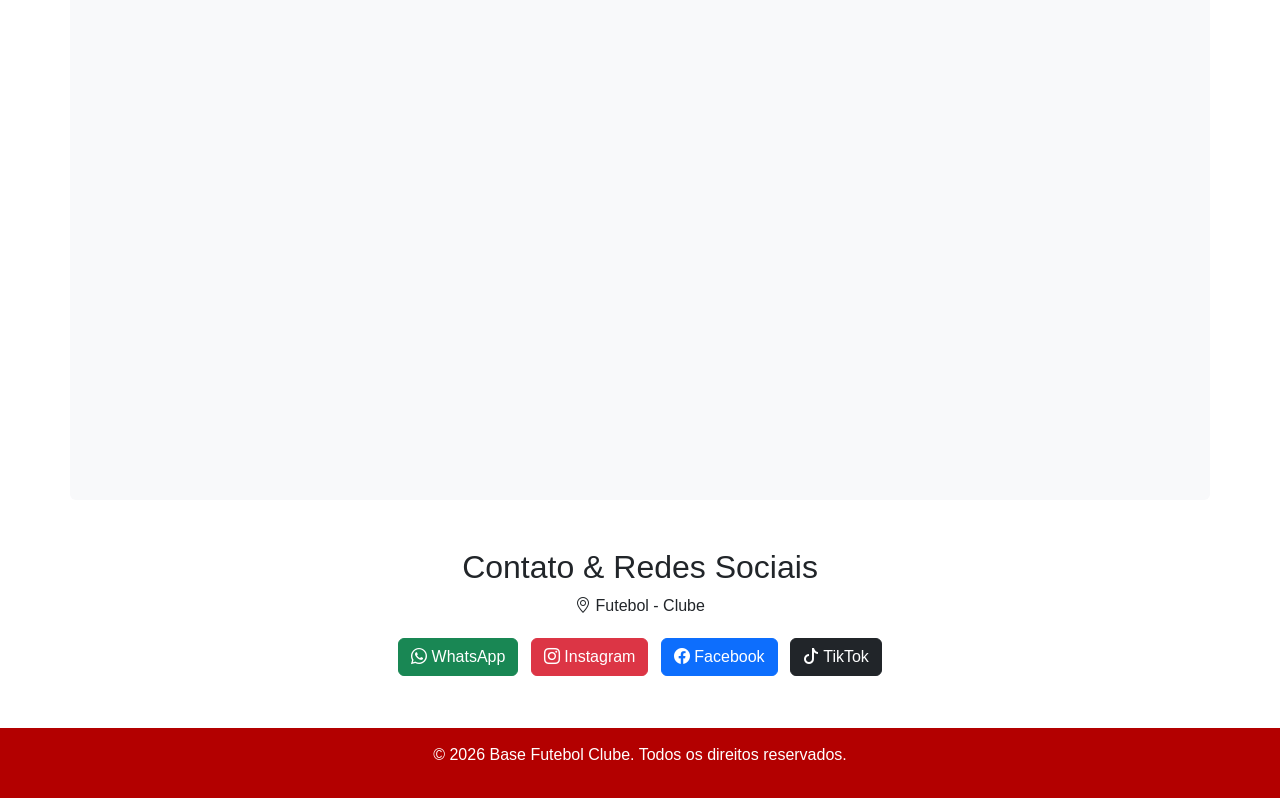
==== commit a8e5896c: "Primeiro commit: adicionando arquivos do projeto Base Futebol Clube" ====
--- a/index.html
+++ b/index.html
@@ -1,1228 +1,1359 @@
-<!DOCTYPE html>
-<html lang="pt-BR">
-    <head>
-        <meta charset="UTF-8" />
-        <meta name="viewport" content="width=device-width, initial-scale=1.0" />
-        <title>Base Futebol Clube</title>
-        <link
-            rel="shortcut icon"
-            href="assets/favicon/favicon.ico"
-            type="image/x-icon"
-        />
-
-        <link
-            href="https://cdn.jsdelivr.net/npm/bootstrap@5.3.0/dist/css/bootstrap.min.css"
-            rel="stylesheet"
-        />
-        <link
-            href="https://cdn.jsdelivr.net/npm/bootstrap-icons/font/bootstrap-icons.css"
-            rel="stylesheet"
-        />
-        <link
-            href="https://fonts.googleapis.com/icon?family=Material+Icons"
-            rel="stylesheet"
-        />
-        <link
-            href="https://cdn.jsdelivr.net/npm/boxicons@2.1.4/css/boxicons.min.css"
-            rel="stylesheet"
-        />
-        <link rel="stylesheet" href="assets/css/style.css" />
-        <link rel="stylesheet" href="assets/css/theme.css" />
-        <link rel="stylesheet" href="assets/css/accessibility.css" />
-        <link rel="stylesheet" href="assets/css/loading.css" />
-    </head>
-    <body class="pt-4">
-        <div id="loading">
-            <div
-                class="spinner-border text-danger" id="spinner-girar"
-                role="status"
-
-            >
-                <span class="visually-hidden">Carregando...</span>
-            </div>
-            <h2>Carregando Página...</h2>
-        </div>
-
-        <nav class="navbar navbar-expand-lg navbar-dark fixed-top">
-            <div class="container">
-                <a class="navbar-brand" href="#">Futebol Clube</a>
-                <button
-                    class="navbar-toggler"
-                    type="button"
-                    data-bs-toggle="collapse"
-                    data-bs-target="#menu"
-                >
-                    <span class="navbar-toggler-icon"></span>
-                </button>
-                <div class="collapse navbar-collapse" id="menu">
-                    <ul class="navbar-nav ms-auto">
-                        <li class="nav-item">
-                            <a class="nav-link" href="#home">Início</a>
-                        </li>
-                        <li class="nav-item">
-                            <a class="nav-link" href="#sobre">Sobre Nós</a>
-                        </li>
-                        <li class="nav-item">
-                            <a class="nav-link" href="#galeria">Galeria</a>
-                        </li>
-                        <li class="nav-item">
-                            <a class="nav-link" href="#equipe">Equipe</a>
-                        </li>
-                        <li class="nav-item">
-                            <a class="nav-link" href="#calendario">Agenda</a>
-                        </li>
-                        <li class="nav-item">
-                            <a class="nav-link" href="#vitorias">Vitórias</a>
-                        </li>
-                        <li class="nav-item">
-                            <a class="nav-link" href="#faq">FAQ</a>
-                        </li>
-                        <li class="nav-item">
-                            <a class="nav-link" href="#mapa">Mapa</a>
-                        </li>
-                        <li class="nav-item">
-                            <a class="nav-link" href="#contato">Contato</a>
-                        </li>
-                    </ul>
-                    <button
-                        id="themeToggle"
-                        class="btn btn-outline-secondary ms-3"
-                    >
-                        🌙
-                    </button>
-                </div>
-            </div>
-        </nav>
-
-        <section id="home" class="container py-5">
-            <div
-                id="carouselTopo"
-                class="carousel slide"
-                data-bs-ride="carousel"
-            >
-                <div class="carousel-inner">
-                    <div class="carousel-item active">
-                        <img
-                            src="assets/images/1.png"
-                            class="d-block w-100 carousel-vitorias"
-                            alt="Troféu 1"
-                        />
-                    </div>
-                    <div class="carousel-item">
-                        <img
-                            src="assets/images/2.png"
-                            class="d-block w-100 carousel-vitorias"
-                            alt="Troféu 2"
-                        />
-                    </div>
-                    <div class="carousel-item">
-                        <img
-                            src="assets/images/3.png"
-                            class="d-block w-100 carousel-vitorias"
-                            alt="Troféu 3"
-                        />
-                    </div>
-                </div>
-                <button
-                    class="carousel-control-prev"
-                    type="button"
-                    data-bs-target="#carouselTopo"
-                    data-bs-slide="prev"
-                >
-                    <span class="carousel-control-prev-icon"></span>
-                </button>
-                <button
-                    class="carousel-control-next"
-                    type="button"
-                    data-bs-target="#carouselTopo"
-                    data-bs-slide="next"
-                >
-                    <span class="carousel-control-next-icon"></span>
-                </button>
-            </div>
-        </section>
-
-        <section id="sobre" class="container py-5">
-            <div class="row align-items-center">
-                <div class="col-md-6">
-                    <h2>Quem Somos</h2>
-                    <p>
-                        Lorem ipsum dolor, sit amet consectetur adipisicing
-                        elit. Distinctio neque, perferendis molestias amet
-                        quaerat unde sapiente consequuntur qui excepturi rerum
-                        exercitationem placeat est porro id numquam labore
-                        maxime, quod illo! Lorem ipsum dolor sit amet
-                        consectetur adipisicing elit. Rerum explicabo dolore
-                        eaque. Iusto quod impedit provident, molestiae dolore
-                        nisi magnam expedita, in voluptas nemo, dolorum omnis
-                        libero placeat sunt non!
-                    </p>
-                </div>
-                <div class="col-md-6">
-                    <img src="assets/images/4.png" class="img-fluid rounded" />
-                </div>
-            </div>
-        </section>
-
-        <section id="metodologia" class="container py-5 bg-light rounded">
-            <div class="row align-items-center">
-                <div class="col-md-6">
-                    <img src="assets/images/5.png" class="img-fluid rounded" />
-                </div>
-                <div class="col-md-6">
-                    <h2>Metodologia</h2>
-                    <p>
-                        Lorem ipsum dolor sit amet, consectetur adipiscing elit.
-                        Quisque vitae purus nec arcu tristique tincidunt. Lorem
-                        ipsum dolor sit amet consectetur adipisicing elit.
-                        Nesciunt nostrum fuga voluptates, necessitatibus totam
-                        quae ut quas doloribus! Est, quia minima placeat at
-                        animi fuga magnam sed hic nobis quaerat? Lorem ipsum
-                        dolor sit amet consectetur adipisicing elit. Iure
-                        suscipit soluta et architecto, laborum ipsam velit ipsa
-                        non cum exercitationem quasi fuga totam esse similique
-                        enim at? Iure, dolorem aut.
-                    </p>
-                </div>
-            </div>
-        </section>
-
-        <section id="projeto" class="container py-5">
-            <div class="row align-items-center">
-                <div class="col-md-6">
-                    <h2>
-                        Projeto Semente Futebol Clube: Formando Cidadãos Através
-                        do Esporte
-                    </h2>
-                    <p>
-                        Lorem ipsum, dolor sit amet consectetur adipisicing
-                        elit. Facilis nihil aliquid harum iste molestiae? Quod
-                        doloremque tenetur reprehenderit facere repellat?
-                        Ratione ab id cum unde obcaecati atque earum molestiae
-                        asperiores! Lorem ipsum dolor sit amet consectetur,
-                        adipisicing elit. Veritatis eum blanditiis in quos animi
-                        repudiandae a corrupti nesciunt, molestias at obcaecati
-                        optio enim eos hic dolore ratione. Ut, magni minus!
-                        Lorem ipsum, dolor sit amet consectetur adipisicing
-                        elit. Nam facere nulla sed quia nisi quo doloremque
-                        voluptate nostrum aliquam cupiditate iure aliquid
-                        eligendi necessitatibus nesciunt soluta rerum, dolor
-                        voluptatibus eum.
-                    </p>
-                </div>
-                <div class="col-md-6">
-                    <img src="assets/images/6.png" class="img-fluid rounded" />
-                </div>
-            </div>
-        </section>
-
-        <section id="historia" class="container py-5">
-            <h2 class="text-center mb-4">Nossa História</h2>
-            <div class="timeline">
-                <div class="event">
-                    <h5>2015 - Fundação do Clube</h5>
-                    <p>
-                        O projeto começou com um pequeno grupo de jovens
-                        apaixonados por futebol.
-                    </p>
-                </div>
-                <div class="event">
-                    <h5>2017 - Primeiro Título Municipal</h5>
-                    <p>
-                        Conquistamos o campeonato da cidade e ganhamos destaque
-                        na região.
-                    </p>
-                </div>
-                <div class="event">
-                    <h5>2020 - Início do Projeto Social</h5>
-                    <p>
-                        Passamos a atender crianças em situação de
-                        vulnerabilidade social.
-                    </p>
-                </div>
-                <div class="event">
-                    <h5>2024 - Expansão para Novas Modalidades</h5>
-                    <p>
-                        Incluímos futsal, handebol e atletismo em nosso
-                        programa.
-                    </p>
-                </div>
-            </div>
-        </section>
-
-        <section id="modalidades-material" class="container py-5">
-            <h2 class="text-center mb-4">Modalidades</h2>
-            <div class="row g-4 text-center">
-                <div class="col-md-3">
-                    <i
-                        class="bx bx-football text-danger"
-                        style="font-size: 3rem"
-                    ></i>
-                    <h5>Futebol</h5>
-                    <p>Treinos e campeonatos oficiais.</p>
-                </div>
-                <div class="col-md-3">
-                    <span
-                        class="material-icons text-danger"
-                        style="font-size: 3rem"
-                        >sports_soccer</span
-                    >
-                    <h5>Futsal</h5>
-                    <p>Treinos em quadra com foco em técnica.</p>
-                </div>
-                <div class="col-md-3">
-                    <span
-                        class="material-icons text-danger"
-                        style="font-size: 3rem"
-                        >sports_handball</span
-                    >
-                    <h5>Handebol</h5>
-                    <p>Desenvolvimento físico e estratégico.</p>
-                </div>
-                <div class="col-md-3">
-                    <span
-                        class="material-icons text-danger"
-                        style="font-size: 3rem"
-                        >directions_run</span
-                    >
-                    <h5>Atletismo</h5>
-                    <p>Velocidade, resistência e disciplina.</p>
-                </div>
-            </div>
-        </section>
-
-        <section id="galeria" class="container py-5 galeria">
-            <h2 class="text-center mb-4">Nossas Equipes</h2>
-
-            <!-- Botões de filtro por modalidade -->
-            <div class="text-center mb-4">
-                <button
-                    class="btn btn-outline-secondary btn-sm m-1 filter-btn"
-                    data-filter="all"
-                >
-                    Todas
-                </button>
-                <button
-                    class="btn btn-outline-primary btn-sm m-1 filter-btn"
-                    data-filter="futebol"
-                >
-                    Futebol
-                </button>
-                <button
-                    class="btn btn-outline-success btn-sm m-1 filter-btn"
-                    data-filter="futsal"
-                >
-                    Futsal
-                </button>
-                <button
-                    class="btn btn-outline-danger btn-sm m-1 filter-btn"
-                    data-filter="handball"
-                >
-                    Handball
-                </button>
-                <button
-                    class="btn btn-outline-warning btn-sm m-1 filter-btn"
-                    data-filter="atletismo"
-                >
-                    Atletismo
-                </button>
-            </div>
-
-            <!-- Galeria -->
-            <div class="row g-3">
-                <!-- Futebol -->
-                <div class="col-md-4 gallery-item futebol">
-                    <img
-                        src="assets/images/7.png"
-                        class="img-fluid"
-                        onclick="abrirModal(this.src)"
-                    />
-                </div>
-
-                <!-- Futsal -->
-                <div class="col-md-4 gallery-item futsal">
-                    <img
-                        src="assets/images/8.png"
-                        class="img-fluid"
-                        onclick="abrirModal(this.src)"
-                    />
-                </div>
-
-                <!-- Handball -->
-                <div class="col-md-4 gallery-item handball">
-                    <img
-                        src="assets/images/9.png"
-                        class="img-fluid"
-                        onclick="abrirModal(this.src)"
-                    />
-                </div>
-
-                <!-- Atletismo -->
-                <div class="col-md-4 gallery-item atletismo">
-                    <img
-                        src="assets/images/10.png"
-                        class="img-fluid"
-                        onclick="abrirModal(this.src)"
-                    />
-                </div>
-            </div>
-        </section>
-
-        <!-- Modal -->
-        <div
-            class="modal fade"
-            id="modalImagem"
-            tabindex="-1"
-            aria-hidden="true"
-        >
-            <div class="modal-dialog modal-dialog-centered">
-                <div class="modal-content">
-                    <img src="" class="img-fluid" id="imgModal" />
-                </div>
-            </div>
-        </div>
-
-        <div class="modal fade" id="modalImagem" tabindex="-1">
-            <div class="modal-dialog modal-dialog-centered">
-                <div class="modal-content">
-                    <img id="imgModal" class="modal-img" src="" />
-                </div>
-            </div>
-        </div>
-
-        <section id="equipe" class="container py-5">
-            <h2 class="text-center mb-4">Equipe Técnica</h2>
-            <div class="row g-4 text-center">
-                <div class="col-md-3 team-member">
-                    <img
-                        src="assets/images/11.png"
-                        alt="Treinador"
-                        class="img-fluid rounded"
-                    />
-                    <h5 class="fs-5 fs-lg-4">João Silva</h5>
-                    <p class="fs-6 fs-lg-5">Técnico Principal</p>
-                    <div class="social-icons">
-                        <a href="#"
-                            ><i class="bi bi-instagram text-danger fs-1"></i
-                        ></a>
-                        <a href="#"
-                            ><i class="bi bi-facebook text-danger fs-1"></i
-                        ></a>
-                    </div>
-                </div>
-                <div class="col-md-3 team-member">
-                    <img
-                        src="assets/images/12.png"
-                        alt="Treinador"
-                        class="img-fluid rounded"
-                    />
-                    <h5 class="fs-5 fs-lg-4">Maria Souza</h5>
-                    <p class="fs-6 fs-lg-5">Preparadora Física</p>
-                    <div class="social-icons">
-                        <a href="#"
-                            ><i class="bi bi-instagram text-danger fs-1"></i
-                        ></a>
-                        <a href="#"
-                            ><i class="bi bi-facebook text-danger fs-1"></i
-                        ></a>
-                    </div>
-                </div>
-                <div class="col-md-3 team-member">
-                    <img
-                        src="assets/images/13.png"
-                        alt="Treinador"
-                        class="img-fluid rounded"
-                    />
-                    <h5 class="fs-5 fs-lg-4">Carlos Lima</h5>
-                    <p class="fs-6 fs-lg-5">Treinador de Goleiros</p>
-                    <div class="social-icons">
-                        <a href="#"
-                            ><i class="bi bi-instagram text-danger fs-1"></i
-                        ></a>
-                        <a href="#"
-                            ><i class="bi bi-facebook text-danger fs-1"></i
-                        ></a>
-                    </div>
-                </div>
-                <div class="col-md-3 team-member">
-                    <img
-                        src="assets/images/14.png"
-                        alt="Treinador"
-                        class="img-fluid rounded"
-                    />
-                    <h5 class="fs-5 fs-lg-4">Ana Pereira</h5>
-                    <p class="fs-6 fs-lg-5">Fisioterapeuta</p>
-                    <div class="social-icons">
-                        <a href="#"
-                            ><i class="bi bi-instagram text-danger fs-1"></i
-                        ></a>
-                        <a href="#"
-                            ><i class="bi bi-facebook text-danger fs-1"></i
-                        ></a>
-                    </div>
-                </div>
-            </div>
-        </section>
-
-        <section id="calendario" class="container py-5 bg-light rounded">
-            <h2 class="text-center mb-4">Agenda de Treinos</h2>
-
-            <!-- Filtros -->
-            <div
-                class="mb-4 d-flex flex-column flex-md-row justify-content-center align-items-center gap-2"
-            >
-                <select id="filtroEsporte" class="form-select w-100 w-md-auto">
-                    <option value="all">Todos os esportes</option>
-                    <option value="Futebol">Futebol</option>
-                    <option value="Futsal">Futsal</option>
-                    <option value="Handball">Handball</option>
-                    <option value="Atletismo">Atletismo</option>
-                </select>
-
-                <select id="filtroSub" class="form-select w-100 w-md-auto">
-                    <option value="all">Todos os Sub</option>
-                    <option value="Sub-8">Sub-8</option>
-                    <option value="Sub-13">Sub-13</option>
-                    <option value="Sub-15">Sub-15</option>
-                    <option value="Sub-17">Sub-17</option>
-                </select>
-            </div>
-
-            <!-- Cards -->
-            <div class="row g-3" id="cardsTreinos">
-                <!-- Segunda-feira -->
-                <div
-                    class="col-12 col-sm-6 col-lg-4 treino-card"
-                    data-dia="Segunda"
-                >
-                    <div class="card h-100 border-primary">
-                        <div
-                            class="card-header bg-primary text-white text-center"
-                        >
-                            Segunda-feira
-                        </div>
-                        <div class="card-body p-2">
-                            <div class="table-responsive">
-                                <table
-                                    class="table table-sm table-borderless text-center mb-0"
-                                >
-                                    <thead>
-                                        <tr>
-                                            <th>Hora</th>
-                                            <th>Esporte</th>
-                                            <th>Sub</th>
-                                            <th>Local</th>
-                                        </tr>
-                                    </thead>
-                                    <tbody>
-                                        <tr
-                                            data-esporte="Futsal"
-                                            data-sub="Sub-8"
-                                        >
-                                            <td>18:00</td>
-                                            <td>Futsal</td>
-                                            <td>Sub-8</td>
-                                            <td>Ginásio Municipal</td>
-                                        </tr>
-                                        <tr
-                                            data-esporte="Futsal"
-                                            data-sub="Sub-13"
-                                        >
-                                            <td>19:00</td>
-                                            <td>Futsal</td>
-                                            <td>Sub-13</td>
-                                            <td>Ginásio Municipal</td>
-                                        </tr>
-                                        <tr
-                                            data-esporte="Futsal"
-                                            data-sub="Sub-17"
-                                        >
-                                            <td>20:00</td>
-                                            <td>Futsal</td>
-                                            <td>Sub-17</td>
-                                            <td>Ginásio Municipal</td>
-                                        </tr>
-                                    </tbody>
-                                </table>
-                            </div>
-                        </div>
-                    </div>
-                </div>
-
-                <!-- Terça-feira -->
-                <div
-                    class="col-12 col-sm-6 col-lg-4 treino-card"
-                    data-dia="Terça"
-                >
-                    <div class="card h-100 border-success">
-                        <div
-                            class="card-header bg-success text-white text-center"
-                        >
-                            Terça-feira
-                        </div>
-                        <div class="card-body p-2">
-                            <div class="table-responsive">
-                                <table
-                                    class="table table-sm table-borderless text-center mb-0"
-                                >
-                                    <thead>
-                                        <tr>
-                                            <th>Hora</th>
-                                            <th>Esporte</th>
-                                            <th>Sub</th>
-                                            <th>Local</th>
-                                        </tr>
-                                    </thead>
-                                    <tbody>
-                                        <tr
-                                            data-esporte="Futebol"
-                                            data-sub="Sub-13"
-                                        >
-                                            <td>16:00</td>
-                                            <td>Futebol</td>
-                                            <td>Sub-13</td>
-                                            <td>Campo do Clube</td>
-                                        </tr>
-                                        <tr
-                                            data-esporte="Handball"
-                                            data-sub="Sub-15"
-                                        >
-                                            <td>17:00</td>
-                                            <td>Handball</td>
-                                            <td>Sub-15</td>
-                                            <td>Quadra Poliesportiva</td>
-                                        </tr>
-                                        <tr
-                                            data-esporte="Atletismo"
-                                            data-sub="Sub-17"
-                                        >
-                                            <td>18:00</td>
-                                            <td>Atletismo</td>
-                                            <td>Sub-17</td>
-                                            <td>Campo do Clube</td>
-                                        </tr>
-                                    </tbody>
-                                </table>
-                            </div>
-                        </div>
-                    </div>
-                </div>
-
-                <!-- Quarta-feira -->
-                <div
-                    class="col-12 col-sm-6 col-lg-4 treino-card"
-                    data-dia="Quarta"
-                >
-                    <div class="card h-100 border-warning">
-                        <div
-                            class="card-header bg-warning text-dark text-center"
-                        >
-                            Quarta-feira
-                        </div>
-                        <div class="card-body p-2">
-                            <div class="table-responsive">
-                                <table
-                                    class="table table-sm table-borderless text-center mb-0"
-                                >
-                                    <thead>
-                                        <tr>
-                                            <th>Hora</th>
-                                            <th>Esporte</th>
-                                            <th>Sub</th>
-                                            <th>Local</th>
-                                        </tr>
-                                    </thead>
-                                    <tbody>
-                                        <tr
-                                            data-esporte="Futsal"
-                                            data-sub="Sub-8"
-                                        >
-                                            <td>16:00</td>
-                                            <td>Futsal</td>
-                                            <td>Sub-8</td>
-                                            <td>Ginásio Municipal</td>
-                                        </tr>
-                                        <tr
-                                            data-esporte="Futebol"
-                                            data-sub="Sub-13"
-                                        >
-                                            <td>17:00</td>
-                                            <td>Futebol</td>
-                                            <td>Sub-13</td>
-                                            <td>Campo do Clube</td>
-                                        </tr>
-                                        <tr
-                                            data-esporte="Handball"
-                                            data-sub="Sub-17"
-                                        >
-                                            <td>18:00</td>
-                                            <td>Handball</td>
-                                            <td>Sub-17</td>
-                                            <td>Quadra Poliesportiva</td>
-                                        </tr>
-                                    </tbody>
-                                </table>
-                            </div>
-                        </div>
-                    </div>
-                </div>
-
-                <!-- Quinta-feira -->
-                <div
-                    class="col-12 col-sm-6 col-lg-4 treino-card"
-                    data-dia="Quinta"
-                >
-                    <div class="card h-100 border-info">
-                        <div class="card-header bg-info text-dark text-center">
-                            Quinta-feira
-                        </div>
-                        <div class="card-body p-2">
-                            <div class="table-responsive">
-                                <table
-                                    class="table table-sm table-borderless text-center mb-0"
-                                >
-                                    <thead>
-                                        <tr>
-                                            <th>Hora</th>
-                                            <th>Esporte</th>
-                                            <th>Sub</th>
-                                            <th>Local</th>
-                                        </tr>
-                                    </thead>
-                                    <tbody>
-                                        <tr
-                                            data-esporte="Futsal"
-                                            data-sub="Sub-13"
-                                        >
-                                            <td>16:00</td>
-                                            <td>Futsal</td>
-                                            <td>Sub-13</td>
-                                            <td>Ginásio Municipal</td>
-                                        </tr>
-                                        <tr
-                                            data-esporte="Atletismo"
-                                            data-sub="Sub-15"
-                                        >
-                                            <td>17:00</td>
-                                            <td>Atletismo</td>
-                                            <td>Sub-15</td>
-                                            <td>Campo do Clube</td>
-                                        </tr>
-                                        <tr
-                                            data-esporte="Futebol"
-                                            data-sub="Sub-17"
-                                        >
-                                            <td>18:00</td>
-                                            <td>Futebol</td>
-                                            <td>Sub-17</td>
-                                            <td>Campo do Clube</td>
-                                        </tr>
-                                    </tbody>
-                                </table>
-                            </div>
-                        </div>
-                    </div>
-                </div>
-
-                <!-- Sexta-feira -->
-                <div
-                    class="col-12 col-sm-6 col-lg-4 treino-card"
-                    data-dia="Sexta"
-                >
-                    <div class="card h-100 border-secondary">
-                        <div
-                            class="card-header bg-secondary text-white text-center"
-                        >
-                            Sexta-feira
-                        </div>
-                        <div class="card-body p-2">
-                            <div class="table-responsive">
-                                <table
-                                    class="table table-sm table-borderless text-center mb-0"
-                                >
-                                    <thead>
-                                        <tr>
-                                            <th>Hora</th>
-                                            <th>Esporte</th>
-                                            <th>Sub</th>
-                                            <th>Local</th>
-                                        </tr>
-                                    </thead>
-                                    <tbody>
-                                        <tr
-                                            data-esporte="Handball"
-                                            data-sub="Sub-13"
-                                        >
-                                            <td>16:00</td>
-                                            <td>Handball</td>
-                                            <td>Sub-13</td>
-                                            <td>Quadra Poliesportiva</td>
-                                        </tr>
-                                        <tr
-                                            data-esporte="Futsal"
-                                            data-sub="Sub-15"
-                                        >
-                                            <td>17:00</td>
-                                            <td>Futsal</td>
-                                            <td>Sub-15</td>
-                                            <td>Ginásio Municipal</td>
-                                        </tr>
-                                        <tr
-                                            data-esporte="Atletismo"
-                                            data-sub="Sub-17"
-                                        >
-                                            <td>18:00</td>
-                                            <td>Atletismo</td>
-                                            <td>Sub-17</td>
-                                            <td>Campo do Clube</td>
-                                        </tr>
-                                    </tbody>
-                                </table>
-                            </div>
-                        </div>
-                    </div>
-                </div>
-
-                <!-- Sábado -->
-                <div
-                    class="col-12 col-sm-6 col-lg-4 treino-card"
-                    data-dia="Sábado"
-                >
-                    <div class="card h-100 border-dark">
-                        <div class="card-header bg-dark text-white text-center">
-                            Sábado
-                        </div>
-                        <div class="card-body p-2">
-                            <div class="table-responsive">
-                                <table
-                                    class="table table-sm table-borderless text-center mb-0"
-                                >
-                                    <thead>
-                                        <tr>
-                                            <th>Hora</th>
-                                            <th>Esporte</th>
-                                            <th>Sub</th>
-                                            <th>Local</th>
-                                        </tr>
-                                    </thead>
-                                    <tbody>
-                                        <tr
-                                            data-esporte="Futsal"
-                                            data-sub="Sub-8"
-                                        >
-                                            <td>08:00</td>
-                                            <td>Futsal</td>
-                                            <td>Sub-8</td>
-                                            <td>Ginásio Municipal</td>
-                                        </tr>
-                                        <tr
-                                            data-esporte="Futebol"
-                                            data-sub="Sub-13"
-                                        >
-                                            <td>09:00</td>
-                                            <td>Futebol</td>
-                                            <td>Sub-13</td>
-                                            <td>Campo do Clube</td>
-                                        </tr>
-                                        <tr
-                                            data-esporte="Handball"
-                                            data-sub="Sub-15"
-                                        >
-                                            <td>10:00</td>
-                                            <td>Handball</td>
-                                            <td>Sub-15</td>
-                                            <td>Quadra Poliesportiva</td>
-                                        </tr>
-                                    </tbody>
-                                </table>
-                            </div>
-                        </div>
-                    </div>
-                </div>
-            </div>
-        </section>
-
-        <section id="vitorias" class="container py-5">
-            <h2 class="text-center mb-4">Galeria de Vitórias & Troféus</h2>
-            <div
-                id="carouselVitorias"
-                class="carousel slide"
-                data-bs-ride="carousel"
-            >
-                <div class="carousel-inner">
-                    <div class="carousel-item active">
-                        <img
-                            src="assets/images/15.png"
-                            class="d-block w-100 carousel-vitorias"
-                            alt="Troféu 1"
-                        />
-                    </div>
-                    <div class="carousel-item">
-                        <img
-                            src="assets/images/16.png"
-                            class="d-block w-100 carousel-vitorias"
-                            alt="Troféu 2"
-                        />
-                    </div>
-                    <div class="carousel-item">
-                        <img
-                            src="assets/images/17.png"
-                            class="d-block w-100 carousel-vitorias"
-                            alt="Troféu 3"
-                        />
-                    </div>
-                    <div class="carousel-item">
-                        <img
-                            src="assets/images/18.png"
-                            class="d-block w-100 carousel-vitorias"
-                            alt="Troféu 3"
-                        />
-                    </div>
-                </div>
-                <button
-                    class="carousel-control-prev"
-                    type="button"
-                    data-bs-target="#carouselVitorias"
-                    data-bs-slide="prev"
-                >
-                    <span class="carousel-control-prev-icon"></span>
-                </button>
-                <button
-                    class="carousel-control-next"
-                    type="button"
-                    data-bs-target="#carouselVitorias"
-                    data-bs-slide="next"
-                >
-                    <span class="carousel-control-next-icon"></span>
-                </button>
-            </div>
-        </section>
-
-        <section id="patrocinadores" class="container py-5 text-center">
-            <h2 class="mb-4">Patrocinadores & Apoiadores</h2>
-            <div class="row justify-content-center align-items-center g-3">
-                <div class="col-6 col-sm-4 col-md-3">
-                    <a
-                        href="https://www.instagram.com/"
-                        target="_blank"
-                        rel="noopener noreferrer"
-                        class="sponsor-link"
-                    >
-                        <div class="sponsor-card position-relative">
-                            <img
-                                src="assets/images/19.png"
-                                class="img-fluid rounded"
-                                alt="Patrocinador 1"
-                            />
-                            <div
-                                class="overlay d-flex justify-content-center align-items-center"
-                            >
-                                <i class="bi bi-instagram text-white fs-2"></i>
-                            </div>
-                        </div>
-                    </a>
-                </div>
-
-                <div class="col-6 col-sm-4 col-md-3">
-                    <a
-                        href="https://www.instagram.com/"
-                        target="_blank"
-                        rel="noopener noreferrer"
-                        class="sponsor-link"
-                    >
-                        <div class="sponsor-card position-relative">
-                            <img
-                                src="assets/images/20.png"
-                                class="img-fluid rounded"
-                                alt="Patrocinador 2"
-                            />
-                            <div
-                                class="overlay d-flex justify-content-center align-items-center"
-                            >
-                                <i class="bi bi-instagram text-white fs-2"></i>
-                            </div>
-                        </div>
-                    </a>
-                </div>
-
-                <div class="col-6 col-sm-4 col-md-3">
-                    <a
-                        href="https://www.instagram.com/"
-                        target="_blank"
-                        rel="noopener noreferrer"
-                        class="sponsor-link"
-                    >
-                        <div class="sponsor-card position-relative">
-                            <img
-                                src="assets/images/21.png"
-                                class="img-fluid rounded"
-                                alt="Patrocinador 3"
-                            />
-                            <div
-                                class="overlay d-flex justify-content-center align-items-center"
-                            >
-                                <i class="bi bi-instagram text-white fs-2"></i>
-                            </div>
-                        </div>
-                    </a>
-                </div>
-
-                <div class="col-6 col-sm-4 col-md-3">
-                    <a
-                        href="https://www.instagram.com/"
-                        target="_blank"
-                        rel="noopener noreferrer"
-                        class="sponsor-link"
-                    >
-                        <div class="sponsor-card position-relative">
-                            <img
-                                src="assets/images/22.png"
-                                class="img-fluid rounded"
-                                alt="Patrocinador 3"
-                            />
-                            <div
-                                class="overlay d-flex justify-content-center align-items-center"
-                            >
-                                <i class="bi bi-instagram text-white fs-2"></i>
-                            </div>
-                        </div>
-                    </a>
-                </div>
-            </div>
-        </section>
-
-        <section id="faq" class="container py-5 bg-light rounded">
-            <h2 class="text-center mb-4">Perguntas Frequentes</h2>
-            <div class="accordion" id="faqAccordion">
-                <div class="accordion-item">
-                    <h2 class="accordion-header" id="faqHeading1">
-                        <button
-                            class="accordion-button collapsed"
-                            type="button"
-                            data-bs-toggle="collapse"
-                            data-bs-target="#faqCollapse1"
-                            aria-expanded="false"
-                            aria-controls="faqCollapse1"
-                        >
-                            Como posso me inscrever no clube?
-                        </button>
-                    </h2>
-                    <div
-                        id="faqCollapse1"
-                        class="accordion-collapse collapse"
-                        aria-labelledby="faqHeading1"
-                        data-bs-parent="#faqAccordion"
-                    >
-                        <div class="accordion-body">
-                            Você pode se inscrever diretamente na nossa página
-                            de contato ou comparecendo ao clube durante os
-                            horários de atendimento.
-                        </div>
-                    </div>
-                </div>
-                <div class="accordion-item">
-                    <h2 class="accordion-header" id="faqHeading2">
-                        <button
-                            class="accordion-button collapsed"
-                            type="button"
-                            data-bs-toggle="collapse"
-                            data-bs-target="#faqCollapse2"
-                            aria-expanded="false"
-                            aria-controls="faqCollapse2"
-                        >
-                            Quais modalidades o clube oferece?
-                        </button>
-                    </h2>
-                    <div
-                        id="faqCollapse2"
-                        class="accordion-collapse collapse"
-                        aria-labelledby="faqHeading2"
-                        data-bs-parent="#faqAccordion"
-                    >
-                        <div class="accordion-body">
-                            Oferecemos Futebol, Futsal, Handebol e Atletismo,
-                            com treinos para várias faixas etárias.
-                        </div>
-                    </div>
-                </div>
-                <div class="accordion-item">
-                    <h2 class="accordion-header" id="faqHeading3">
-                        <button
-                            class="accordion-button collapsed"
-                            type="button"
-                            data-bs-toggle="collapse"
-                            data-bs-target="#faqCollapse3"
-                            aria-expanded="false"
-                            aria-controls="faqCollapse3"
-                        >
-                            Existe algum custo para participar?
-                        </button>
-                    </h2>
-                    <div
-                        id="faqCollapse3"
-                        class="accordion-collapse collapse"
-                        aria-labelledby="faqHeading3"
-                        data-bs-parent="#faqAccordion"
-                    >
-                        <div class="accordion-body">
-                            Algumas modalidades são gratuitas, enquanto outras
-                            podem ter taxa de inscrição ou mensalidade. Consulte
-                            nossa equipe para detalhes.
-                        </div>
-                    </div>
-                </div>
-                <div class="accordion-item">
-                    <h2 class="accordion-header" id="faqHeading4">
-                        <button
-                            class="accordion-button collapsed"
-                            type="button"
-                            data-bs-toggle="collapse"
-                            data-bs-target="#faqCollapse4"
-                            aria-expanded="false"
-                            aria-controls="faqCollapse4"
-                        >
-                            Como acompanhar os jogos e treinos?
-                        </button>
-                    </h2>
-                    <div
-                        id="faqCollapse4"
-                        class="accordion-collapse collapse"
-                        aria-labelledby="faqHeading4"
-                        data-bs-parent="#faqAccordion"
-                    >
-                        <div class="accordion-body">
-                            Todos os treinos e jogos são divulgados na nossa
-                            agenda online, redes sociais do clube.
-                        </div>
-                    </div>
-                </div>
-            </div>
-        </section>
-
-        <section id="mapa" class="container py-5 bg-light rounded">
-            <h2 class="text-center mb-4">Mapa de Treinos</h2>
-
-            <select id="seletorMapa" class="form-select mb-3">
-                <option
-                    value="https://www.google.com/maps/embed?pb=!1m18!1m12!1m3!1d3656.0000000000005!2d-46.650000!3d-23.560000!2m3!1f0!2f0!3f0!3m2!1i1024!2i768!4f13.1!3m3!1m2!1s0x94ce59c0a0000001%3A0x1111111111111111!2sCampo%20do%20Clube%20SP!5e1!3m2!1spt-BR!2sbr!4v1755190830800!5m2!1spt-BR!2sbr"
-                >
-                    Campo do Clube
-                </option>
-                <option
-                    value="https://www.google.com/maps/embed?pb=!1m18!1m12!1m3!1d3656.0000000000005!2d-46.652000!3d-23.562000!2m3!1f0!2f0!3f0!3m2!1i1024!2i768!4f13.1!3m3!1m2!1s0x94ce59c0a0000002%3A0x2222222222222222!2sGin%C3%A1sio%20Municipal%20SP!5e1!3m2!1spt-BR!2sbr!4v1755190830801!5m2!1spt-BR!2sbr"
-                >
-                    Ginásio Municipal
-                </option>
-                <option
-                    value="https://www.google.com/maps/embed?pb=!1m18!1m12!1m3!1d3656.0000000000005!2d-46.655000!3d-23.565000!2m3!1f0!2f0!3f0!3m2!1i1024!2i768!4f13.1!3m3!1m2!1s0x94ce59c0a0000003%3A0x3333333333333333!2sQuadra%20Poliesportiva%20SP!5e1!3m2!1spt-BR!2sbr!4v1755190830802!5m2!1spt-BR!2sbr"
-                >
-                    Quadra Poliesportiva
-                </option>
-            </select>
-
-            <div class="ratio ratio-16x9">
-                <iframe
-                    id="iframeMapa"
-                    src="https://www.google.com/maps/embed?pb=!1m18!1m12!1m3!1d3656.0000000000005!2d-46.650000!3d-23.560000!2m3!1f0!2f0!3f0!3m2!1i1024!2i768!4f13.1!3m3!1m2!1s0x94ce59c0a0000001%3A0x1111111111111111!2sCampo%20do%20Clube%20SP!5e1!3m2!1spt-BR!2sbr!4v1755190830800!5m2!1spt-BR!2sbr"
-                    style="border: 0"
-                    allowfullscreen=""
-                    loading="lazy"
-                    referrerpolicy="no-referrer-when-downgrade"
-                ></iframe>
-            </div>
-        </section>
-
-        <section id="contato" class="container py-5 text-center">
-            <h2>Contato & Redes Sociais</h2>
-            <p><i class="bi bi-geo-alt"></i> Futebol - Clube</p>
-
-            <a
-                href="https://wa.me/999999999999"
-                target="_blank"
-                class="btn btn-success m-1"
-            >
-                <i class="bi bi-whatsapp"></i> WhatsApp
-            </a>
-            <a
-                href="https://www.instagram.com"
-                target="_blank"
-                class="btn btn-danger m-1"
-            >
-                <i class="bi bi-instagram"></i> Instagram
-            </a>
-            <a
-                href="https://www.facebook.com"
-                target="_blank"
-                class="btn btn-primary m-1"
-            >
-                <i class="bi bi-facebook"></i> Facebook
-            </a>
-            <a
-                href="https://www.tiktok.com"
-                target="_blank"
-                class="btn btn-dark m-1"
-            >
-                <i class="bi bi-tiktok"></i> TikTok
-            </a>
-        </section>
-
-        <div id="menuAcessibilidade" class="acessibilidade-container">
-            <button
-                id="btnToggleAcessibilidade"
-                class="btn btn-danger acessibilidade-btn"
-            >
-                <i class="bi bi-universal-access"></i>
-            </button>
-
-            <div id="painelAcessibilidade" class="acessibilidade-painel">
-                <div
-                    class="d-flex justify-content-between align-items-center mb-3"
-                >
-                    <h5 class="mb-0">Acessibilidade</h5>
-                </div>
-                <button
-                    id="btnAumentarFonte"
-                    class="btn btn-primary w-100 mb-2"
-                >
-                    Aumentar Fonte
-                </button>
-                <button
-                    id="btnDiminuirFonte"
-                    class="btn btn-primary w-100 mb-2"
-                >
-                    Diminuir Fonte
-                </button>
-                <button id="btnAltoContraste" class="btn btn-dark w-100 mb-2">
-                    Alto Contraste
-                </button>
-                <button
-                    id="btnFontePadrao"
-                    class="btn btn-secondary w-100 mb-2"
-                >
-                    Padrão
-                </button>
-                <button id="btnRemoverPainel" class="btn btn-danger w-100">
-                    Remover
-                </button>
-            </div>
-        </div>
-
-        <button id="btnTopo" class="btn-topo">
-            <i class="bi bi-arrow-up"></i>
-        </button>
-
-        <footer>
-            <p>&copy; 2025 Base Futebol Clube. Todos os direitos reservados.</p>
-        </footer>
-
-        <script src="https://cdn.jsdelivr.net/npm/bootstrap@5.3.0/dist/js/bootstrap.bundle.min.js"></script>
-        <link
-            href="https://fonts.googleapis.com/icon?family=Material+Icons"
-            rel="stylesheet"
-        />
-        <script src="https://cdn.jsdelivr.net/npm/interactjs/dist/interact.min.js"></script>
-        <script src="assets/js/accessibilityTheme.js"></script>
-        <script src="assets/js/calendar.js"></script>
-        <script src="assets/js/script.js" defer></script>
-    </body>
-</html>
+<!DOCTYPE html>
+<html lang="pt-BR">
+    <head>
+        <meta charset="UTF-8" />
+        <meta name="viewport" content="width=device-width, initial-scale=1.0" />
+        <link rel="manifest" href="manifest.json" />
+        <meta name="theme-color" content="#b30000" />
+
+        <title>Base Futebol Clube | Formação de Jovens e Projeto Social</title>
+
+        <meta
+            name="description"
+            content="Base Futebol Clube: formação de jovens atletas, projetos sociais e treinos de futebol, futsal, handebol e atletismo. Descubra nossas equipes e metodologia."
+        />
+        <meta
+            name="keywords"
+            content="futebol, futsal, handebol, atletismo, jovens atletas, projeto social, Base Futebol Clube, esportes, treinos"
+        />
+        <meta name="author" content="Guilherme Ramon" />
+
+        <meta
+            property="og:title"
+            content="Base Futebol Clube | Formação de Jovens e Projeto Social"
+        />
+        <meta
+            property="og:description"
+            content="Projeto de base esportiva, com foco na formação de atletas e inclusão social. Treinos de futebol, futsal, handebol e atletismo."
+        />
+        <meta
+            property="og:image"
+            content="https://via.placeholder.com/1200x630.png?text=Base+Futebol+Clube"
+        />
+        <meta property="og:type" content="website" />
+        <meta
+            property="og:url"
+            content="https://github.com/Guilherme-Ramon/base-futebol-clube"
+        />
+
+        <meta name="twitter:card" content="summary_large_image" />
+        <meta
+            name="twitter:title"
+            content="Base Futebol Clube | Formação de Jovens e Projeto Social"
+        />
+        <meta
+            name="twitter:description"
+            content="Projeto de base esportiva, com foco na formação de atletas e inclusão social. Treinos de futebol, futsal, handebol e atletismo."
+        />
+        <meta
+            name="twitter:image"
+            content="https://via.placeholder.com/1200x630.png?text=Base+Futebol+Clube"
+        />
+
+        <link
+            rel="shortcut icon"
+            href="assets/favicon/favicon.ico"
+            type="image/x-icon"
+        />
+
+        <link
+            href="https://cdn.jsdelivr.net/npm/bootstrap@5.3.0/dist/css/bootstrap.min.css"
+            rel="stylesheet"
+        />
+        <link
+            href="https://cdn.jsdelivr.net/npm/bootstrap-icons/font/bootstrap-icons.css"
+            rel="stylesheet"
+        />
+        <link
+            href="https://fonts.googleapis.com/icon?family=Material+Icons"
+            rel="stylesheet"
+        />
+        <link
+            href="https://cdn.jsdelivr.net/npm/boxicons@2.1.4/css/boxicons.min.css"
+            rel="stylesheet"
+        />
+        <link rel="stylesheet" href="assets/css/style.css" />
+
+        <script type="application/ld+json">
+            {
+                "@context": "https://schema.org",
+                "@type": "SportsTeam",
+                "name": "Base Futebol Clube",
+                "url": "https://github.com/Guilherme-Ramon/base-futebol-clube",
+                "logo": "https://via.placeholder.com/200x200.png?text=Logo",
+                "description": "Projeto de base esportiva, com foco na formação de atletas e inclusão social.",
+                "sport": "Futebol, Futsal, Handebol, Atletismo",
+                "address": {
+                    "@type": "PostalAddress",
+                    "streetAddress": "Rua Exemplo, 123",
+                    "addressLocality": "São Paulo",
+                    "addressRegion": "SP",
+                    "postalCode": "01000-000",
+                    "addressCountry": "BR"
+                }
+            }
+        </script>
+    </head>
+
+    <body class="pt-4">
+        <div id="loading">
+            <div
+                class="spinner-border text-danger"
+                id="spinner-girar"
+                role="status"
+            >
+                <span class="visually-hidden">Carregando...</span>
+            </div>
+            <h2>Carregando Página...</h2>
+        </div>
+
+        <nav class="navbar navbar-expand-md navbar-dark fixed-top">
+            <div class="container-fluid">
+                <a class="navbar-brand" href="#">Futebol Clube</a>
+                <div class="d-flex align-items-center order-lg-2">
+                    <button
+                        class="navbar-toggler me-2"
+                        type="button"
+                        data-bs-toggle="collapse"
+                        data-bs-target="#menu"
+                        aria-controls="menu"
+                        aria-expanded="false"
+                        aria-label="Abrir menu de navegação"
+                    >
+                        <span class="navbar-toggler-icon"></span>
+                    </button>
+                    <button
+                        id="themeToggle"
+                        class="btn btn-outline-secondary p-2"
+                        type="button"
+                        aria-label="Alternar entre tema claro e escuro"
+                    >
+                        🌙
+                    </button>
+                </div>
+                <div
+                    class="collapse navbar-collapse justify-content-center order-lg-1"
+                    id="menu"
+                >
+                    <ul class="navbar-nav">
+                        <li class="nav-item">
+                            <a class="nav-link" href="#home">Início</a>
+                        </li>
+                        <li class="nav-item">
+                            <a class="nav-link" href="#sobre">Sobre Nós</a>
+                        </li>
+                        <li class="nav-item">
+                            <a class="nav-link" href="#galeria">Galeria</a>
+                        </li>
+                        <li class="nav-item">
+                            <a class="nav-link" href="#equipe">Equipe</a>
+                        </li>
+                        <li class="nav-item">
+                            <a class="nav-link" href="#calendario">Agenda</a>
+                        </li>
+                        <li class="nav-item">
+                            <a class="nav-link" href="#vitorias">Vitórias</a>
+                        </li>
+                        <li class="nav-item">
+                            <a class="nav-link" href="#faq">FAQ</a>
+                        </li>
+                        <li class="nav-item">
+                            <a class="nav-link" href="#mapa">Mapa</a>
+                        </li>
+                        <li class="nav-item">
+                            <a class="nav-link" href="#contato">Contato</a>
+                        </li>
+                    </ul>
+                </div>
+            </div>
+        </nav>
+
+        <section id="home" class="container py-5">
+            <div
+                id="carouselTopo"
+                class="carousel slide"
+                data-bs-ride="carousel"
+            >
+                <div class="carousel-inner">
+                    <div class="carousel-item active">
+                        <img
+                            src="assets/images/1.png"
+                            class="d-block w-100 carousel-vitorias"
+                            alt="Troféu 1"
+                        />
+                    </div>
+                    <div class="carousel-item">
+                        <img
+                            src="assets/images/2.png"
+                            class="d-block w-100 carousel-vitorias"
+                            alt="Troféu 2"
+                        />
+                    </div>
+                    <div class="carousel-item">
+                        <img
+                            src="assets/images/3.png"
+                            class="d-block w-100 carousel-vitorias"
+                            alt="Troféu 3"
+                        />
+                    </div>
+                </div>
+
+                <button
+                    class="carousel-control-prev"
+                    type="button"
+                    data-bs-target="#carouselTopo"
+                    data-bs-slide="prev"
+                    aria-label="Imagem anterior"
+                >
+                    <span
+                        class="carousel-control-prev-icon"
+                        aria-hidden="true"
+                    ></span>
+                    <span class="visually-hidden">Anterior</span>
+                </button>
+
+                <button
+                    class="carousel-control-next"
+                    type="button"
+                    data-bs-target="#carouselTopo"
+                    data-bs-slide="next"
+                    aria-label="Próxima imagem"
+                >
+                    <span
+                        class="carousel-control-next-icon"
+                        aria-hidden="true"
+                    ></span>
+                    <span class="visually-hidden">Próxima</span>
+                </button>
+            </div>
+        </section>
+
+        <section id="sobre" class="container py-5">
+            <div class="row align-items-center">
+                <div class="col-md-6 anim-left">
+                    <h2>Quem Somos</h2>
+                    <p>
+                        Lorem ipsum dolor, sit amet consectetur adipisicing
+                        elit. Distinctio neque, perferendis molestias amet
+                        quaerat unde sapiente consequuntur qui excepturi rerum
+                        exercitationem placeat est porro id numquam labore
+                        maxime, quod illo! Lorem ipsum dolor sit amet
+                        consectetur adipisicing elit. Rerum explicabo dolore
+                        eaque. Iusto quod impedit provident, molestiae dolore
+                        nisi magnam expedita, in voluptas nemo, dolorum omnis
+                        libero placeat sunt non!
+                    </p>
+                </div>
+                <div class="col-md-6 anim-right">
+                    <img
+                        src="assets/images/4.png"
+                        class="img-fluid rounded"
+                        alt="Equipe do Clube em ação"
+                    />
+                </div>
+            </div>
+        </section>
+
+        <section id="metodologia" class="container py-5 bg-light rounded">
+            <div class="row align-items-center">
+                <div class="col-md-6 anim-left">
+                    <img
+                        src="assets/images/5.png"
+                        class="img-fluid rounded"
+                        alt="Metodologia de treinamento aplicada aos jovens"
+                    />
+                </div>
+                <div class="col-md-6 anim-right">
+                    <h2>Metodologia</h2>
+                    <p>
+                        Lorem ipsum dolor sit amet, consectetur adipiscing elit.
+                        Quisque vitae purus nec arcu tristique tincidunt. Lorem
+                        ipsum dolor sit amet consectetur adipisicing elit.
+                        Nesciunt nostrum fuga voluptates, necessitatibus totam
+                        quae ut quas doloribus! Est, quia minima placeat at
+                        animi fuga magnam sed hic nobis quaerat? Lorem ipsum
+                        dolor sit amet consectetur adipisicing elit. Iure
+                        suscipit soluta et architecto, laborum ipsam velit ipsa
+                        non cum exercitationem quasi fuga totam esse similique
+                        enim at? Iure, dolorem aut.
+                    </p>
+                </div>
+            </div>
+        </section>
+
+        <section id="projeto" class="container py-5">
+            <div class="row align-items-center">
+                <div class="col-md-6 anim-left">
+                    <h2>
+                        Projeto Semente Futebol Clube: Formando Cidadãos Através
+                        do Esporte
+                    </h2>
+                    <p>
+                        Lorem ipsum, dolor sit amet consectetur adipisicing
+                        elit. Facilis nihil aliquid harum iste molestiae? Quod
+                        doloremque tenetur reprehenderit facere repellat?
+                        Ratione ab id cum unde obcaecati atque earum molestiae
+                        asperiores! Lorem ipsum dolor sit amet consectetur,
+                        adipisicing elit. Veritatis eum blanditiis in quos animi
+                        repudiandae a corrupti nesciunt, molestias at obcaecati
+                        optio enim eos hic dolore ratione. Ut, magni minus!
+                        Lorem ipsum, dolor sit amet consectetur adipisicing
+                        elit. Nam facere nulla sed quia nisi quo doloremque
+                        voluptate nostrum aliquam cupiditate iure aliquid
+                        eligendi necessitatibus nesciunt soluta rerum, dolor
+                        voluptatibus eum.
+                    </p>
+                </div>
+                <div class="col-md-6 anim-right">
+                    <img
+                        src="assets/images/6.png"
+                        class="img-fluid rounded"
+                        alt="Crianças participando do projeto esportivo"
+                    />
+                </div>
+            </div>
+        </section>
+
+        <section id="historia" class="container py-5">
+            <h2 class="text-center mb-4">Nossa História</h2>
+            <div class="timeline">
+                <div class="event">
+                    <h3>2015 - Fundação do Clube</h3>
+                    <p>
+                        O projeto começou com um pequeno grupo de jovens
+                        apaixonados por futebol.
+                    </p>
+                </div>
+                <div class="event">
+                    <h3>2017 - Primeiro Título Municipal</h3>
+                    <p>
+                        Conquistamos o campeonato da cidade e ganhamos destaque
+                        na região.
+                    </p>
+                </div>
+                <div class="event">
+                    <h3>2020 - Início do Projeto Social</h3>
+                    <p>
+                        Passamos a atender crianças em situação de
+                        vulnerabilidade social.
+                    </p>
+                </div>
+                <div class="event">
+                    <h3>2024 - Expansão para Novas Modalidades</h3>
+                    <p>
+                        Incluímos futsal, handebol e atletismo em nosso
+                        programa.
+                    </p>
+                </div>
+            </div>
+        </section>
+
+        <section id="modalidades-material" class="container py-5">
+            <h2 class="text-center mb-4">Modalidades</h2>
+            <div class="row g-4 text-center">
+                <div class="col-md-3">
+                    <i
+                        class="bx bx-football text-danger"
+                        style="font-size: 3rem"
+                    ></i>
+                    <h3>Futebol</h3>
+                    <p>Treinos e campeonatos oficiais.</p>
+                </div>
+                <div class="col-md-3">
+                    <span
+                        class="material-icons text-danger"
+                        style="font-size: 3rem"
+                        >sports_soccer</span
+                    >
+                    <h3>Futsal</h3>
+                    <p>Treinos em quadra com foco em técnica.</p>
+                </div>
+                <div class="col-md-3">
+                    <span
+                        class="material-icons text-danger"
+                        style="font-size: 3rem"
+                        >sports_handball</span
+                    >
+                    <h3>Handebol</h3>
+                    <p>Desenvolvimento físico e estratégico.</p>
+                </div>
+                <div class="col-md-3">
+                    <span
+                        class="material-icons text-danger"
+                        style="font-size: 3rem"
+                        >directions_run</span
+                    >
+                    <h3>Atletismo</h3>
+                    <p>Velocidade, resistência e disciplina.</p>
+                </div>
+            </div>
+        </section>
+
+        <section id="galeria" class="container py-5 galeria">
+            <h2 class="text-center mb-4">Nossas Equipes</h2>
+
+            <div class="text-center mb-4">
+                <button
+                    class="btn btn-outline-secondary btn-sm m-1 filter-btn"
+                    data-filter="all"
+                >
+                    Todas
+                </button>
+                <button
+                    class="btn btn-outline-primary btn-sm m-1 filter-btn"
+                    data-filter="futebol"
+                >
+                    Futebol
+                </button>
+                <button
+                    class="btn btn-outline-success btn-sm m-1 filter-btn"
+                    data-filter="futsal"
+                >
+                    Futsal
+                </button>
+                <button
+                    class="btn btn-outline-danger btn-sm m-1 filter-btn"
+                    data-filter="handball"
+                >
+                    Handball
+                </button>
+                <button
+                    class="btn btn-outline-info btn-sm m-1 filter-btn"
+                    data-filter="atletismo"
+                >
+                    Atletismo
+                </button>
+            </div>
+
+            <div class="row g-3">
+                <div class="col-md-4 gallery-item futebol">
+                    <img
+                        src="assets/images/7.png"
+                        class="img-fluid"
+                        onclick="abrirModal(this.src)"
+                        alt="Equipe de Futebol"
+                    />
+                </div>
+
+                <div class="col-md-4 gallery-item futsal">
+                    <img
+                        src="assets/images/8.png"
+                        class="img-fluid"
+                        onclick="abrirModal(this.src)"
+                        alt="Equipe de Futsal"
+                    />
+                </div>
+
+                <div class="col-md-4 gallery-item handball">
+                    <img
+                        src="assets/images/9.png"
+                        class="img-fluid"
+                        onclick="abrirModal(this.src)"
+                        alt="Equipe de Handball"
+                    />
+                </div>
+
+                <div class="col-md-4 gallery-item atletismo">
+                    <img
+                        src="assets/images/10.png"
+                        class="img-fluid"
+                        onclick="abrirModal(this.src)"
+                        alt="Equipe de Atletismo"
+                    />
+                </div>
+            </div>
+        </section>
+
+        <div
+            class="modal fade"
+            id="modalImagem"
+            tabindex="-1"
+            aria-hidden="true"
+        >
+            <div class="modal-dialog modal-dialog-centered">
+                <div class="modal-content">
+                    <img src="" class="img-fluid" id="imgModal" />
+                </div>
+            </div>
+        </div>
+
+        <div class="modal fade" id="modalImagem" tabindex="-1">
+            <div class="modal-dialog modal-dialog-centered">
+                <div class="modal-content">
+                    <img id="imgModal" class="modal-img" src="" />
+                </div>
+            </div>
+        </div>
+
+        <section id="equipe" class="container py-5">
+            <h2 class="text-center mb-4">Equipe Técnica</h2>
+            <div class="row g-4 text-center">
+                <div class="col-md-3 team-member">
+                    <img
+                        src="assets/images/11.png"
+                        alt="Treinador"
+                        class="img-fluid rounded"
+                    />
+                    <h3 class="fs-5 fs-lg-4">João Silva</h3>
+                    <p class="fs-6 fs-lg-5">Técnico Principal</p>
+                    <div class="social-icons">
+                        <a href="#" aria-label="Instagram de João Silva">
+                            <i class="bi bi-instagram text-danger fs-1"></i>
+                        </a>
+                        <a href="#" aria-label="Facebook de João Silva">
+                            <i class="bi bi-facebook text-danger fs-1"></i>
+                        </a>
+                    </div>
+                </div>
+
+                <div class="col-md-3 team-member">
+                    <img
+                        src="assets/images/12.png"
+                        alt="Treinador"
+                        class="img-fluid rounded"
+                    />
+                    <h3 class="fs-5 fs-lg-4">Maria Souza</h3>
+                    <p class="fs-6 fs-lg-5">Preparadora Física</p>
+                    <div class="social-icons">
+                        <a href="#" aria-label="Instagram de Maria Souza">
+                            <i class="bi bi-instagram text-danger fs-1"></i>
+                        </a>
+                        <a href="#" aria-label="Facebook de Maria Souza">
+                            <i class="bi bi-facebook text-danger fs-1"></i>
+                        </a>
+                    </div>
+                </div>
+
+                <div class="col-md-3 team-member">
+                    <img
+                        src="assets/images/13.png"
+                        alt="Treinador"
+                        class="img-fluid rounded"
+                    />
+                    <h3 class="fs-5 fs-lg-4">Carlos Lima</h3>
+                    <p class="fs-6 fs-lg-5">Treinador de Goleiros</p>
+                    <div class="social-icons">
+                        <a href="#" aria-label="Instagram de Carlos Lima">
+                            <i class="bi bi-instagram text-danger fs-1"></i>
+                        </a>
+                        <a href="#" aria-label="Facebook de Carlos Lima">
+                            <i class="bi bi-facebook text-danger fs-1"></i>
+                        </a>
+                    </div>
+                </div>
+
+                <div class="col-md-3 team-member">
+                    <img
+                        src="assets/images/14.png"
+                        alt="Treinador"
+                        class="img-fluid rounded"
+                    />
+                    <h3 class="fs-5 fs-lg-4">Ana Pereira</h3>
+                    <p class="fs-6 fs-lg-5">Fisioterapeuta</p>
+                    <div class="social-icons">
+                        <a href="#" aria-label="Instagram de Ana Pereira">
+                            <i class="bi bi-instagram text-danger fs-1"></i>
+                        </a>
+                        <a href="#" aria-label="Facebook de Ana Pereira">
+                            <i class="bi bi-facebook text-danger fs-1"></i>
+                        </a>
+                    </div>
+                </div>
+            </div>
+        </section>
+
+        <section id="calendario" class="container py-5 bg-light rounded">
+            <h2 class="text-center mb-4">Agenda de Treinos</h2>
+
+            <div
+                class="mb-4 d-flex flex-column flex-md-row justify-content-center align-items-center gap-2"
+            >
+                <div class="me-2">
+                    <label for="filtroEsporte" class="form-label"
+                        >Escolha o esporte:</label
+                    >
+                    <select
+                        id="filtroEsporte"
+                        class="form-select w-100 w-md-auto"
+                    >
+                        <option value="all">Todos os esportes</option>
+                        <option value="Futebol">Futebol</option>
+                        <option value="Futsal">Futsal</option>
+                        <option value="Handball">Handball</option>
+                        <option value="Atletismo">Atletismo</option>
+                    </select>
+                </div>
+
+                <div>
+                    <label for="filtroSub" class="form-label"
+                        >Escolha o Sub:</label
+                    >
+                    <select id="filtroSub" class="form-select w-100 w-md-auto">
+                        <option value="all">Todos os Sub</option>
+                        <option value="Sub-8">Sub-8</option>
+                        <option value="Sub-13">Sub-13</option>
+                        <option value="Sub-15">Sub-15</option>
+                        <option value="Sub-17">Sub-17</option>
+                    </select>
+                </div>
+            </div>
+
+            <div class="row g-3" id="cardsTreinos">
+                <div
+                    class="col-12 col-sm-6 col-lg-4 treino-card"
+                    data-dia="Segunda"
+                >
+                    <div class="card h-100 border-primary">
+                        <div
+                            class="card-header bg-primary text-white text-center"
+                        >
+                            Segunda-feira
+                        </div>
+                        <div class="card-body p-2">
+                            <div class="table-responsive">
+                                <table
+                                    class="table table-sm table-borderless text-center mb-0"
+                                >
+                                    <thead>
+                                        <tr>
+                                            <th>Hora</th>
+                                            <th>Esporte</th>
+                                            <th>Sub</th>
+                                            <th>Local</th>
+                                        </tr>
+                                    </thead>
+                                    <tbody>
+                                        <tr
+                                            data-esporte="Futsal"
+                                            data-sub="Sub-8"
+                                        >
+                                            <td>18:00</td>
+                                            <td>Futsal</td>
+                                            <td>Sub-8</td>
+                                            <td>Ginásio Municipal</td>
+                                        </tr>
+                                        <tr
+                                            data-esporte="Futsal"
+                                            data-sub="Sub-13"
+                                        >
+                                            <td>19:00</td>
+                                            <td>Futsal</td>
+                                            <td>Sub-13</td>
+                                            <td>Ginásio Municipal</td>
+                                        </tr>
+                                        <tr
+                                            data-esporte="Futsal"
+                                            data-sub="Sub-17"
+                                        >
+                                            <td>20:00</td>
+                                            <td>Futsal</td>
+                                            <td>Sub-17</td>
+                                            <td>Ginásio Municipal</td>
+                                        </tr>
+                                    </tbody>
+                                </table>
+                            </div>
+                        </div>
+                    </div>
+                </div>
+
+                <div
+                    class="col-12 col-sm-6 col-lg-4 treino-card"
+                    data-dia="Terça"
+                >
+                    <div class="card h-100 border-success">
+                        <div
+                            class="card-header bg-success text-white text-center"
+                        >
+                            Terça-feira
+                        </div>
+                        <div class="card-body p-2">
+                            <div class="table-responsive">
+                                <table
+                                    class="table table-sm table-borderless text-center mb-0"
+                                >
+                                    <thead>
+                                        <tr>
+                                            <th>Hora</th>
+                                            <th>Esporte</th>
+                                            <th>Sub</th>
+                                            <th>Local</th>
+                                        </tr>
+                                    </thead>
+                                    <tbody>
+                                        <tr
+                                            data-esporte="Futebol"
+                                            data-sub="Sub-13"
+                                        >
+                                            <td>16:00</td>
+                                            <td>Futebol</td>
+                                            <td>Sub-13</td>
+                                            <td>Campo do Clube</td>
+                                        </tr>
+                                        <tr
+                                            data-esporte="Handball"
+                                            data-sub="Sub-15"
+                                        >
+                                            <td>17:00</td>
+                                            <td>Handball</td>
+                                            <td>Sub-15</td>
+                                            <td>Quadra Poliesportiva</td>
+                                        </tr>
+                                        <tr
+                                            data-esporte="Atletismo"
+                                            data-sub="Sub-17"
+                                        >
+                                            <td>18:00</td>
+                                            <td>Atletismo</td>
+                                            <td>Sub-17</td>
+                                            <td>Campo do Clube</td>
+                                        </tr>
+                                    </tbody>
+                                </table>
+                            </div>
+                        </div>
+                    </div>
+                </div>
+
+                <div
+                    class="col-12 col-sm-6 col-lg-4 treino-card"
+                    data-dia="Quarta"
+                >
+                    <div class="card h-100 border-warning">
+                        <div
+                            class="card-header bg-warning text-dark text-center"
+                        >
+                            Quarta-feira
+                        </div>
+                        <div class="card-body p-2">
+                            <div class="table-responsive">
+                                <table
+                                    class="table table-sm table-borderless text-center mb-0"
+                                >
+                                    <thead>
+                                        <tr>
+                                            <th>Hora</th>
+                                            <th>Esporte</th>
+                                            <th>Sub</th>
+                                            <th>Local</th>
+                                        </tr>
+                                    </thead>
+                                    <tbody>
+                                        <tr
+                                            data-esporte="Futsal"
+                                            data-sub="Sub-8"
+                                        >
+                                            <td>16:00</td>
+                                            <td>Futsal</td>
+                                            <td>Sub-8</td>
+                                            <td>Ginásio Municipal</td>
+                                        </tr>
+                                        <tr
+                                            data-esporte="Futebol"
+                                            data-sub="Sub-13"
+                                        >
+                                            <td>17:00</td>
+                                            <td>Futebol</td>
+                                            <td>Sub-13</td>
+                                            <td>Campo do Clube</td>
+                                        </tr>
+                                        <tr
+                                            data-esporte="Handball"
+                                            data-sub="Sub-17"
+                                        >
+                                            <td>18:00</td>
+                                            <td>Handball</td>
+                                            <td>Sub-17</td>
+                                            <td>Quadra Poliesportiva</td>
+                                        </tr>
+                                    </tbody>
+                                </table>
+                            </div>
+                        </div>
+                    </div>
+                </div>
+
+                <div
+                    class="col-12 col-sm-6 col-lg-4 treino-card"
+                    data-dia="Quinta"
+                >
+                    <div class="card h-100 border-info">
+                        <div class="card-header bg-info text-dark text-center">
+                            Quinta-feira
+                        </div>
+                        <div class="card-body p-2">
+                            <div class="table-responsive">
+                                <table
+                                    class="table table-sm table-borderless text-center mb-0"
+                                >
+                                    <thead>
+                                        <tr>
+                                            <th>Hora</th>
+                                            <th>Esporte</th>
+                                            <th>Sub</th>
+                                            <th>Local</th>
+                                        </tr>
+                                    </thead>
+                                    <tbody>
+                                        <tr
+                                            data-esporte="Futsal"
+                                            data-sub="Sub-13"
+                                        >
+                                            <td>16:00</td>
+                                            <td>Futsal</td>
+                                            <td>Sub-13</td>
+                                            <td>Ginásio Municipal</td>
+                                        </tr>
+                                        <tr
+                                            data-esporte="Atletismo"
+                                            data-sub="Sub-15"
+                                        >
+                                            <td>17:00</td>
+                                            <td>Atletismo</td>
+                                            <td>Sub-15</td>
+                                            <td>Campo do Clube</td>
+                                        </tr>
+                                        <tr
+                                            data-esporte="Futebol"
+                                            data-sub="Sub-17"
+                                        >
+                                            <td>18:00</td>
+                                            <td>Futebol</td>
+                                            <td>Sub-17</td>
+                                            <td>Campo do Clube</td>
+                                        </tr>
+                                    </tbody>
+                                </table>
+                            </div>
+                        </div>
+                    </div>
+                </div>
+
+                <div
+                    class="col-12 col-sm-6 col-lg-4 treino-card"
+                    data-dia="Sexta"
+                >
+                    <div class="card h-100 border-secondary">
+                        <div
+                            class="card-header bg-secondary text-white text-center"
+                        >
+                            Sexta-feira
+                        </div>
+                        <div class="card-body p-2">
+                            <div class="table-responsive">
+                                <table
+                                    class="table table-sm table-borderless text-center mb-0"
+                                >
+                                    <thead>
+                                        <tr>
+                                            <th>Hora</th>
+                                            <th>Esporte</th>
+                                            <th>Sub</th>
+                                            <th>Local</th>
+                                        </tr>
+                                    </thead>
+                                    <tbody>
+                                        <tr
+                                            data-esporte="Handball"
+                                            data-sub="Sub-13"
+                                        >
+                                            <td>16:00</td>
+                                            <td>Handball</td>
+                                            <td>Sub-13</td>
+                                            <td>Quadra Poliesportiva</td>
+                                        </tr>
+                                        <tr
+                                            data-esporte="Futsal"
+                                            data-sub="Sub-15"
+                                        >
+                                            <td>17:00</td>
+                                            <td>Futsal</td>
+                                            <td>Sub-15</td>
+                                            <td>Ginásio Municipal</td>
+                                        </tr>
+                                        <tr
+                                            data-esporte="Atletismo"
+                                            data-sub="Sub-17"
+                                        >
+                                            <td>18:00</td>
+                                            <td>Atletismo</td>
+                                            <td>Sub-17</td>
+                                            <td>Campo do Clube</td>
+                                        </tr>
+                                    </tbody>
+                                </table>
+                            </div>
+                        </div>
+                    </div>
+                </div>
+
+                <div
+                    class="col-12 col-sm-6 col-lg-4 treino-card"
+                    data-dia="Sábado"
+                >
+                    <div class="card h-100 border-dark">
+                        <div class="card-header bg-dark text-white text-center">
+                            Sábado
+                        </div>
+                        <div class="card-body p-2">
+                            <div class="table-responsive">
+                                <table
+                                    class="table table-sm table-borderless text-center mb-0"
+                                >
+                                    <thead>
+                                        <tr>
+                                            <th>Hora</th>
+                                            <th>Esporte</th>
+                                            <th>Sub</th>
+                                            <th>Local</th>
+                                        </tr>
+                                    </thead>
+                                    <tbody>
+                                        <tr
+                                            data-esporte="Futsal"
+                                            data-sub="Sub-8"
+                                        >
+                                            <td>08:00</td>
+                                            <td>Futsal</td>
+                                            <td>Sub-8</td>
+                                            <td>Ginásio Municipal</td>
+                                        </tr>
+                                        <tr
+                                            data-esporte="Futebol"
+                                            data-sub="Sub-13"
+                                        >
+                                            <td>09:00</td>
+                                            <td>Futebol</td>
+                                            <td>Sub-13</td>
+                                            <td>Campo do Clube</td>
+                                        </tr>
+                                        <tr
+                                            data-esporte="Handball"
+                                            data-sub="Sub-15"
+                                        >
+                                            <td>10:00</td>
+                                            <td>Handball</td>
+                                            <td>Sub-15</td>
+                                            <td>Quadra Poliesportiva</td>
+                                        </tr>
+                                    </tbody>
+                                </table>
+                            </div>
+                        </div>
+                    </div>
+                </div>
+            </div>
+        </section>
+
+        <section id="vitorias" class="container py-5">
+            <h2 class="text-center mb-4">Galeria de Vitórias & Troféus</h2>
+
+            <div
+                id="carouselVitorias"
+                class="carousel slide"
+                data-bs-ride="carousel"
+            >
+                <div class="carousel-inner">
+                    <div class="carousel-item active">
+                        <img
+                            src="assets/images/15.png"
+                            class="d-block w-100 carousel-vitorias"
+                            alt="Troféu 1"
+                        />
+                    </div>
+                    <div class="carousel-item">
+                        <img
+                            src="assets/images/16.png"
+                            class="d-block w-100 carousel-vitorias"
+                            alt="Troféu 2"
+                        />
+                    </div>
+                    <div class="carousel-item">
+                        <img
+                            src="assets/images/17.png"
+                            class="d-block w-100 carousel-vitorias"
+                            alt="Troféu 3"
+                        />
+                    </div>
+                    <div class="carousel-item">
+                        <img
+                            src="assets/images/18.png"
+                            class="d-block w-100 carousel-vitorias"
+                            alt="Troféu 4"
+                        />
+                    </div>
+                </div>
+
+                <button
+                    class="carousel-control-prev"
+                    type="button"
+                    data-bs-target="#carouselVitorias"
+                    data-bs-slide="prev"
+                    aria-label="Imagem anterior"
+                >
+                    <span
+                        class="carousel-control-prev-icon"
+                        aria-hidden="true"
+                    ></span>
+                    <span class="visually-hidden">Anterior</span>
+                </button>
+
+                <button
+                    class="carousel-control-next"
+                    type="button"
+                    data-bs-target="#carouselVitorias"
+                    data-bs-slide="next"
+                    aria-label="Próxima imagem"
+                >
+                    <span
+                        class="carousel-control-next-icon"
+                        aria-hidden="true"
+                    ></span>
+                    <span class="visually-hidden">Próxima</span>
+                </button>
+            </div>
+        </section>
+
+        <section id="patrocinadores" class="container py-5 text-center">
+            <h2 class="mb-4">Patrocinadores & Apoiadores</h2>
+            <div class="row justify-content-center align-items-center g-3">
+                <div class="col-6 col-sm-4 col-md-3">
+                    <a
+                        href="https://www.instagram.com/"
+                        target="_blank"
+                        rel="noopener noreferrer"
+                        class="sponsor-link"
+                    >
+                        <div class="sponsor-card position-relative">
+                            <img
+                                src="assets/images/19.png"
+                                class="img-fluid rounded"
+                                alt="Patrocinador 1"
+                            />
+                            <div
+                                class="overlay d-flex justify-content-center align-items-center"
+                            >
+                                <i class="bi bi-instagram text-white fs-2"></i>
+                            </div>
+                        </div>
+                    </a>
+                </div>
+
+                <div class="col-6 col-sm-4 col-md-3">
+                    <a
+                        href="https://www.instagram.com/"
+                        target="_blank"
+                        rel="noopener noreferrer"
+                        class="sponsor-link"
+                    >
+                        <div class="sponsor-card position-relative">
+                            <img
+                                src="assets/images/20.png"
+                                class="img-fluid rounded"
+                                alt="Patrocinador 2"
+                            />
+                            <div
+                                class="overlay d-flex justify-content-center align-items-center"
+                            >
+                                <i class="bi bi-instagram text-white fs-2"></i>
+                            </div>
+                        </div>
+                    </a>
+                </div>
+
+                <div class="col-6 col-sm-4 col-md-3">
+                    <a
+                        href="https://www.instagram.com/"
+                        target="_blank"
+                        rel="noopener noreferrer"
+                        class="sponsor-link"
+                    >
+                        <div class="sponsor-card position-relative">
+                            <img
+                                src="assets/images/21.png"
+                                class="img-fluid rounded"
+                                alt="Patrocinador 3"
+                            />
+                            <div
+                                class="overlay d-flex justify-content-center align-items-center"
+                            >
+                                <i class="bi bi-instagram text-white fs-2"></i>
+                            </div>
+                        </div>
+                    </a>
+                </div>
+
+                <div class="col-6 col-sm-4 col-md-3">
+                    <a
+                        href="https://www.instagram.com/"
+                        target="_blank"
+                        rel="noopener noreferrer"
+                        class="sponsor-link"
+                    >
+                        <div class="sponsor-card position-relative">
+                            <img
+                                src="assets/images/22.png"
+                                class="img-fluid rounded"
+                                alt="Patrocinador 3"
+                            />
+                            <div
+                                class="overlay d-flex justify-content-center align-items-center"
+                            >
+                                <i class="bi bi-instagram text-white fs-2"></i>
+                            </div>
+                        </div>
+                    </a>
+                </div>
+            </div>
+        </section>
+
+        <section id="faq" class="container py-5 bg-light rounded">
+            <h2 class="text-center mb-4">Perguntas Frequentes</h2>
+            <div class="accordion" id="faqAccordion">
+                <div class="accordion-item">
+                    <h2 class="accordion-header" id="faqHeading1">
+                        <button
+                            class="accordion-button collapsed"
+                            type="button"
+                            data-bs-toggle="collapse"
+                            data-bs-target="#faqCollapse1"
+                            aria-expanded="false"
+                            aria-controls="faqCollapse1"
+                        >
+                            Como posso me inscrever no clube?
+                        </button>
+                    </h2>
+                    <div
+                        id="faqCollapse1"
+                        class="accordion-collapse collapse"
+                        aria-labelledby="faqHeading1"
+                        data-bs-parent="#faqAccordion"
+                    >
+                        <div class="accordion-body">
+                            Você pode se inscrever diretamente na nossa página
+                            de contato ou comparecendo ao clube durante os
+                            horários de atendimento.
+                        </div>
+                    </div>
+                </div>
+                <div class="accordion-item">
+                    <h2 class="accordion-header" id="faqHeading2">
+                        <button
+                            class="accordion-button collapsed"
+                            type="button"
+                            data-bs-toggle="collapse"
+                            data-bs-target="#faqCollapse2"
+                            aria-expanded="false"
+                            aria-controls="faqCollapse2"
+                        >
+                            Quais modalidades o clube oferece?
+                        </button>
+                    </h2>
+                    <div
+                        id="faqCollapse2"
+                        class="accordion-collapse collapse"
+                        aria-labelledby="faqHeading2"
+                        data-bs-parent="#faqAccordion"
+                    >
+                        <div class="accordion-body">
+                            Oferecemos Futebol, Futsal, Handebol e Atletismo,
+                            com treinos para várias faixas etárias.
+                        </div>
+                    </div>
+                </div>
+                <div class="accordion-item">
+                    <h2 class="accordion-header" id="faqHeading3">
+                        <button
+                            class="accordion-button collapsed"
+                            type="button"
+                            data-bs-toggle="collapse"
+                            data-bs-target="#faqCollapse3"
+                            aria-expanded="false"
+                            aria-controls="faqCollapse3"
+                        >
+                            Existe algum custo para participar?
+                        </button>
+                    </h2>
+                    <div
+                        id="faqCollapse3"
+                        class="accordion-collapse collapse"
+                        aria-labelledby="faqHeading3"
+                        data-bs-parent="#faqAccordion"
+                    >
+                        <div class="accordion-body">
+                            Algumas modalidades são gratuitas, enquanto outras
+                            podem ter taxa de inscrição ou mensalidade. Consulte
+                            nossa equipe para detalhes.
+                        </div>
+                    </div>
+                </div>
+                <div class="accordion-item">
+                    <h2 class="accordion-header" id="faqHeading4">
+                        <button
+                            class="accordion-button collapsed"
+                            type="button"
+                            data-bs-toggle="collapse"
+                            data-bs-target="#faqCollapse4"
+                            aria-expanded="false"
+                            aria-controls="faqCollapse4"
+                        >
+                            Como acompanhar os jogos e treinos?
+                        </button>
+                    </h2>
+                    <div
+                        id="faqCollapse4"
+                        class="accordion-collapse collapse"
+                        aria-labelledby="faqHeading4"
+                        data-bs-parent="#faqAccordion"
+                    >
+                        <div class="accordion-body">
+                            Todos os treinos e jogos são divulgados na nossa
+                            agenda online, redes sociais do clube.
+                        </div>
+                    </div>
+                </div>
+            </div>
+        </section>
+
+        <section id="mapa" class="container py-5 bg-light rounded">
+            <h2 class="text-center mb-4">Mapa de Treinos</h2>
+
+            <div class="mb-3">
+                <label for="seletorMapa" class="form-label"
+                    >Escolha o local do treino:</label
+                >
+                <select id="seletorMapa" class="form-select mb-3">
+                    <option
+                        value="https://www.google.com/maps/embed?pb=!1m18!1m12!1m3!1d3656.0000000000005!2d-46.650000!3d-23.560000!2m3!1f0!2f0!3f0!3m2!1i1024!2i768!4f13.1!3m3!1m2!1s0x94ce59c0a0000001%3A0x1111111111111111!2sCampo%20do%20Clube%20SP!5e1!3m2!1spt-BR!2sbr!4v1755190830800!5m2!1spt-BR!2sbr"
+                    >
+                        Campo do Clube
+                    </option>
+                    <option
+                        value="https://www.google.com/maps/embed?pb=!1m18!1m12!1m3!1d3656.0000000000005!2d-46.652000!3d-23.562000!2m3!1f0!2f0!3f0!3m2!1i1024!2i768!4f13.1!3m3!1m2!1s0x94ce59c0a0000002%3A0x2222222222222222!2sGin%C3%A1sio%20Municipal%20SP!5e1!3m2!1spt-BR!2sbr!4v1755190830801!5m2!1spt-BR!2sbr"
+                    >
+                        Ginásio Municipal
+                    </option>
+                    <option
+                        value="https://www.google.com/maps/embed?pb=!1m18!1m12!1m3!1d3656.0000000000005!2d-46.655000!3d-23.565000!2m3!1f0!2f0!3f0!3m2!1i1024!2i768!4f13.1!3m3!1m2!1s0x94ce59c0a0000003%3A0x3333333333333333!2sQuadra%20Poliesportiva%20SP!5e1!3m2!1spt-BR!2sbr!4v1755190830802!5m2!1spt-BR!2sbr"
+                    >
+                        Quadra Poliesportiva
+                    </option>
+                </select>
+            </div>
+
+            <div class="ratio ratio-16x9">
+                <iframe
+                    id="iframeMapa"
+                    title="Mapa do local de treino selecionado"
+                    src="https://www.google.com/maps/embed?pb=!1m18!1m12!1m3!1d3656.0000000000005!2d-46.650000!3d-23.560000!2m3!1f0!2f0!3f0!3m2!1i1024!2i768!4f13.1!3m3!1m2!1s0x94ce59c0a0000001%3A0x1111111111111111!2sCampo%20do%20Clube%20SP!5e1!3m2!1spt-BR!2sbr!4v1755190830800!5m2!1spt-BR!2sbr"
+                    style="border: 0"
+                    allowfullscreen=""
+                    loading="lazy"
+                    referrerpolicy="no-referrer-when-downgrade"
+                ></iframe>
+            </div>
+        </section>
+
+        <section id="contato" class="container py-5 text-center">
+            <h2>Contato & Redes Sociais</h2>
+            <p><i class="bi bi-geo-alt"></i> Futebol - Clube</p>
+
+            <a
+                href="https://wa.me/999999999999"
+                target="_blank"
+                class="btn btn-success m-1"
+            >
+                <i class="bi bi-whatsapp"></i> WhatsApp
+            </a>
+            <a
+                href="https://www.instagram.com"
+                target="_blank"
+                class="btn btn-danger m-1"
+            >
+                <i class="bi bi-instagram"></i> Instagram
+            </a>
+            <a
+                href="https://www.facebook.com"
+                target="_blank"
+                class="btn btn-primary m-1"
+            >
+                <i class="bi bi-facebook"></i> Facebook
+            </a>
+            <a
+                href="https://www.tiktok.com"
+                target="_blank"
+                class="btn btn-dark m-1"
+            >
+                <i class="bi bi-tiktok"></i> TikTok
+            </a>
+        </section>
+
+        <div id="menuAcessibilidade" class="acessibilidade-container">
+            <button
+                id="btnToggleAcessibilidade"
+                class="btn btn-danger acessibilidade-btn"
+                aria-label="Abrir painel de acessibilidade"
+            >
+                <i class="bi bi-universal-access" aria-hidden="true"></i>
+            </button>
+
+            <div id="painelAcessibilidade" class="acessibilidade-painel">
+                <div
+                    class="d-flex justify-content-between align-items-center mb-3"
+                >
+                    <h5 class="mb-0">Acessibilidade</h5>
+                </div>
+
+                <button
+                    id="btnAumentarFonte"
+                    class="btn btn-primary w-100 mb-2"
+                >
+                    Aumentar Fonte
+                </button>
+                <button
+                    id="btnDiminuirFonte"
+                    class="btn btn-primary w-100 mb-2"
+                >
+                    Diminuir Fonte
+                </button>
+                <button id="btnAltoContraste" class="btn btn-dark w-100 mb-2">
+                    Alto Contraste
+                </button>
+                <button
+                    id="btnFontePadrao"
+                    class="btn btn-secondary w-100 mb-2"
+                >
+                    Padrão
+                </button>
+                <button id="btnRemoverPainel" class="btn btn-danger w-100">
+                    Remover
+                </button>
+            </div>
+        </div>
+        <button
+            id="btnTopo"
+            class="btn-topo"
+            aria-label="Voltar ao topo da página"
+        >
+            <i class="bi bi-arrow-up" aria-hidden="true"></i>
+        </button>
+
+        <footer>
+            <p>
+                &copy; <span id="ano"></span> Base Futebol Clube. Todos os
+                direitos reservados.
+            </p>
+        </footer>
+
+        <script src="https://cdn.jsdelivr.net/npm/bootstrap@5.3.0/dist/js/bootstrap.bundle.min.js"></script>
+        <link
+            href="https://fonts.googleapis.com/icon?family=Material+Icons"
+            rel="stylesheet"
+        />
+        <script src="https://cdn.jsdelivr.net/npm/interactjs/dist/interact.min.js"></script>
+        <script src="assets/js/script.js" defer></script>
+        <script>
+            
+        </script>
+    </body>
+</html>
--- a/assets/css/style.css
+++ b/assets/css/style.css
@@ -1,246 +1,456 @@
-/* ==========================
-   FONTES
-========================== */
-@import url('https://fonts.googleapis.com/css2?family=Poppins:ital,wght@0,100;0,200;0,300;0,400;0,500;0,600;0,700;0,800;0,900;1,100;1,200;1,300;1,400;1,500;1,600;1,700;1,800;1,900&display=swap');
-
-/* ===== Corpo e layout básico ===== */
-body {
-    font-family: "Propins", Arial, sans-serif;
-    max-width: 100%;
-    overflow-x: hidden;
-    -webkit-font-smoothing: antialiased; /* Chrome, Safari */
-    -moz-osx-font-smoothing: grayscale; /* Firefox */
-    -ms-text-size-adjust: 100%; /* Edge / IE */
-    -webkit-text-size-adjust: 100%; /* Safari */
-}
-
-html {
-    scroll-behavior: smooth;
-    scroll-padding-top: 22px;
-}
-
-/* Navbar */
-.navbar {
-    background-color: #b30000;
-}
-.navbar-brand,
-.nav-link {
-    color: white;
-}
-
-/* Footer */
-footer {
-    background-color: #b30000;
-    color: white;
-    padding: 15px 0;
-    text-align: center;
-}
-
-/* ===== Galeria e vitórias ===== */
-.galeria img,
-.carousel-vitorias img {
-    cursor: pointer;
-    transition: transform 0.3s ease;
-    border-radius: 10px;
-    width: 100%;
-    height: auto;
-    object-fit: cover; /* Safari, Edge */
-    -webkit-backface-visibility: hidden; /* Safari render fix */
-}
-.galeria img:hover,
-.carousel-vitorias img:hover {
-    -webkit-transform: scale(1.05);
-    -ms-transform: scale(1.05);
-    transform: scale(1.05);
-}
-
-/* Imagens padrão do carousel */
-.carousel-inner img {
-    width: 100%;
-    height: auto;
-    display: block;
-    margin: 0 auto;
-}
-
-/* Para telas médias e grandes (tablets e PCs) */
-@media (min-width: 768px) {
-    .carousel-inner img {
-        max-height: 500px;
-        width: auto;
-        margin-left: auto;
-        margin-right: auto;
-    }
-}
-
-/* Para PCs grandes (desktops) */
-@media (min-width: 1200px) {
-    .carousel-inner img {
-        max-height: 700px;
-    }
-}
-
-/* ===== Timeline ===== */
-.timeline {
-    display: flex;
-    flex-direction: column;
-    gap: 1rem;
-}
-.timeline .event {
-    border-left: 3px solid #b30000;
-    padding-left: 15px;
-    position: relative;
-}
-.timeline .event::before {
-    content: "";
-    width: 15px;
-    height: 15px;
-    background: #b30000;
-    border-radius: 50%;
-    position: absolute;
-    left: -9px;
-    top: 50%;
-    -webkit-transform: translateY(-50%);
-    -ms-transform: translateY(-50%);
-    transform: translateY(-50%);
-}
-
-/* ===== Modalidades (hover nos ícones) ===== */
-#modalidades-material i,
-#modalidades-material .material-icons {
-    transition: transform 0.3s, color 0.3s;
-    -webkit-transition: -webkit-transform 0.3s, color 0.3s; /* Safari */
-}
-#modalidades-material i:hover,
-#modalidades-material .material-icons:hover {
-    -webkit-transform: scale(1.2) rotate(15deg);
-    -ms-transform: scale(1.2) rotate(15deg);
-    transform: scale(1.2) rotate(15deg);
-    color: #ff4444;
-}
-
-/* ===== Botão voltar ao topo (Chrome-idêntico cross-browser) ===== */
-.btn-topo {
-    position: fixed;
-    bottom: 20px;
-    right: 20px;
-    z-index: 9999;
-    width: 50px;
-    height: 50px;
-    border-radius: 50%;
-    border: none;
-    background-color: #dc3545;
-    color: white;
-    font-size: 22px;
-    cursor: pointer;
-    display: none;
-
-    /* Centraliza o ícone */
-    display: -webkit-box;
-    display: -ms-flexbox;
-    display: flex;
-    -webkit-box-align: center;
-    -webkit-align-items: center;
-    -ms-flex-align: center;
-    align-items: center;
-    -webkit-box-pack: center;
-    -webkit-justify-content: center;
-    -ms-flex-pack: center;
-    justify-content: center;
-
-    /* Sombra idêntica ao Chrome */
-    box-shadow: 0px 4px 8px rgba(0,0,0,0.3);
-    -webkit-box-shadow: 0px 4px 8px rgba(0,0,0,0.3);
-    -moz-box-shadow: 0px 4px 8px rgba(0,0,0,0.3);
-
-    /* Anti-aliasing para Safari */
-    -webkit-font-smoothing: antialiased;
-    -moz-osx-font-smoothing: grayscale;
-    -webkit-backface-visibility: hidden;
-
-    /* Transições suaves */
-    transition: background-color 0.3s ease, transform 0.3s ease, opacity 0.3s ease;
-    -webkit-transition: background-color 0.3s ease, -webkit-transform 0.3s ease, opacity 0.3s ease;
-}
-.btn-topo:hover {
-    background-color: #bb2d3b;
-    -webkit-transform: translateY(-3px);
-    -ms-transform: translateY(-3px);
-    transform: translateY(-3px);
-}
-.btn-topo i {
-    font-size: 20px;
-    line-height: 1;
-    display: inline-block;
-    vertical-align: middle;
-    position: relative;
-    top: 0;
-    -webkit-font-smoothing: antialiased;
-    -moz-osx-font-smoothing: grayscale;
-}
-
-/* Sponsor card */
-.sponsor-card {
-    overflow: hidden;
-    transition: transform 0.3s ease;
-    -webkit-transition: -webkit-transform 0.3s ease;
-    cursor: pointer;
-}
-.sponsor-card:hover {
-    -webkit-transform: scale(1.05);
-    -ms-transform: scale(1.05);
-    transform: scale(1.05);
-}
-.overlay {
-    position: absolute;
-    top: 0;
-    left: 0;
-    width: 100%;
-    height: 100%;
-    background: rgba(0, 0, 0, 0.4);
-    opacity: 0;
-    transition: opacity 0.3s ease;
-    -webkit-transition: opacity 0.3s ease;
-}
-.sponsor-card:hover .overlay {
-    opacity: 1;
-}
-
-/* ==========================
-   BODY E TÍTULOS
-========================== */
-body,
-h1,
-h2,
-h3,
-h4,
-h5,
-h6,
-p,
-a,
-button {
-    font-family: "Propins", sans-serif;
-}
-
-/* Ajustes de acessibilidade e fontes grandes */
-#cardsTreinos .card-body {
-    padding: 0.5rem;
-}
-#cardsTreinos .table th,
-#cardsTreinos .table td {
-    font-size: 0.9rem;
-    padding: 0.25rem;
-    white-space: nowrap;
-}
-
-@media (max-width: 576px) {
-    #cardsTreinos .card-header {
-        font-size: 1rem;
-        padding: 0.5rem;
-    }
-    #cardsTreinos .table th,
-    #cardsTreinos .table td {
-        font-size: 0.8rem;
-        padding: 0.2rem;
-    }
-}
-
+@import url("https://fonts.googleapis.com/css2?family=Poppins:ital,wght@0,100;0,200;0,300;0,400;0,500;0,600;0,700;0,800;0,900;1,100;1,200;1,300;1,400;1,500;1,600;1,700;1,800;1,900&display=swap");
+
+body {
+    font-family: "Propins", Arial, sans-serif;
+    max-width: 100%;
+    overflow-x: hidden;
+    -webkit-font-smoothing: antialiased;
+    -moz-osx-font-smoothing: grayscale;
+    -ms-text-size-adjust: 100%;
+    -webkit-text-size-adjust: 100%;
+}
+
+html {
+    scroll-behavior: smooth;
+    scroll-padding-top: 22px;
+}
+
+.navbar {
+    background-color: #b30000;
+}
+.navbar-brand,
+.nav-link {
+    color: white;
+}
+
+footer {
+    background-color: #b30000;
+    color: white;
+    padding: 15px 0;
+    text-align: center;
+}
+
+.galeria img,
+.carousel-vitorias img {
+    cursor: pointer;
+    transition: transform 0.3s ease;
+    border-radius: 10px;
+    width: 100%;
+    height: auto;
+    object-fit: cover;
+    -webkit-backface-visibility: hidden;
+}
+.galeria img:hover,
+.carousel-vitorias img:hover {
+    transform: scale(1.05);
+}
+
+.carousel-inner img {
+    width: 100%;
+    height: auto;
+    display: block;
+    margin: 0 auto;
+}
+
+@media (min-width: 768px) {
+    .carousel-inner img {
+        max-height: 500px;
+        width: auto;
+        margin-left: auto;
+        margin-right: auto;
+    }
+}
+
+@media (min-width: 1200px) {
+    .carousel-inner img {
+        max-height: 700px;
+    }
+}
+
+.timeline {
+    display: flex;
+    flex-direction: column;
+    gap: 1rem;
+}
+.timeline .event {
+    border-left: 3px solid #b30000;
+    padding-left: 15px;
+    position: relative;
+}
+.timeline .event::before {
+    content: "";
+    width: 15px;
+    height: 15px;
+    background: #b30000;
+    border-radius: 50%;
+    position: absolute;
+    left: -9px;
+    top: 50%;
+    transform: translateY(-50%);
+}
+
+#modalidades-material i,
+#modalidades-material .material-icons {
+    transition: transform 0.3s, color 0.3s;
+    user-select: none;
+}
+#modalidades-material i:hover,
+#modalidades-material .material-icons:hover {
+    transform: scale(1.2) rotate(15deg);
+    color: #ff4444;
+}
+
+.btn-topo {
+    position: fixed;
+    bottom: 20px;
+    right: 20px;
+    z-index: 9999;
+    width: 50px;
+    height: 50px;
+    border-radius: 50%;
+    border: none;
+    background-color: #dc3545;
+    color: white;
+    cursor: pointer;
+    font-size: 22px;
+    display: flex;
+    align-items: center;
+    justify-content: center;
+    box-shadow: 0px 4px 8px rgba(0, 0, 0, 0.3);
+    transition: background-color 0.3s ease, transform 0.3s ease,
+        opacity 0.3s ease;
+}
+.btn-topo:hover {
+    background-color: #bb2d3b;
+    transform: translateY(-3px);
+}
+.btn-topo i {
+    font-size: 22px;
+    display: flex;
+    align-items: center;
+    justify-content: center;
+}
+
+.sponsor-card {
+    overflow: hidden;
+    transition: transform 0.3s ease;
+    cursor: pointer;
+    position: relative;
+}
+.sponsor-card:hover {
+    transform: scale(1.05);
+}
+.overlay {
+    position: absolute;
+    top: 0;
+    left: 0;
+    width: 100%;
+    height: 100%;
+    background: rgba(0, 0, 0, 0.4);
+    opacity: 0;
+    transition: opacity 0.3s ease;
+}
+.sponsor-card:hover .overlay {
+    opacity: 1;
+}
+
+body.dark-mode {
+    background-color: #121212;
+    color: #ffffff;
+}
+.navbar.dark-mode {
+    background-color: #1f1f1f !important;
+}
+.navbar.dark-mode .nav-link {
+    color: #ffffff !important;
+}
+footer.dark-mode {
+    background-color: #1f1f1f;
+    color: #ffffff;
+}
+section.dark-mode {
+    background-color: #1e1e1e !important;
+    color: #ffffff;
+}
+section.dark-mode table {
+    background-color: #1e1e1e;
+    color: #ffffff;
+}
+section.dark-mode table th,
+section.dark-mode table td {
+    border-color: #333 !important;
+}
+section.dark-mode .accordion-button {
+    background-color: #2a2a2a;
+    color: #ffffff;
+}
+section.dark-mode .accordion-body {
+    background-color: #1e1e1e;
+    color: #ffffff;
+}
+#themeToggle {
+    color: #ffffff;
+    background-color: transparent;
+    padding: 0.25rem 0.5rem;
+    border-radius: 0.25rem;
+    font-size: 1.1rem;
+    cursor: pointer;
+    transition: all 0.3s ease;
+}
+#themeToggle:hover {
+    background-color: transparent;
+    color: #ffdd00;
+}
+.carousel-control-prev.dark-mode .carousel-control-prev-icon,
+.carousel-control-next.dark-mode .carousel-control-next-icon {
+    filter: invert(1);
+}
+
+body,
+.navbar,
+footer,
+section,
+table,
+.accordion-button,
+.accordion-body {
+    transition: all 0.3s ease;
+}
+
+body,
+h1,
+h2,
+h3,
+h4,
+h5,
+h6,
+p,
+a,
+button {
+    font-family: "Propins", sans-serif;
+}
+
+#cardsTreinos .card-body {
+    padding: 0.5rem;
+}
+#cardsTreinos .table th,
+#cardsTreinos .table td {
+    font-size: 0.9rem;
+    padding: 0.25rem;
+    white-space: nowrap;
+}
+@media (max-width: 576px) {
+    #cardsTreinos .card-header {
+        font-size: 1rem;
+        padding: 0.5rem;
+    }
+    #cardsTreinos .table th,
+    #cardsTreinos .table td {
+        font-size: 0.8rem;
+        padding: 0.2rem;
+    }
+}
+
+#loading {
+    position: fixed;
+    top: 0;
+    left: 0;
+    width: 100%;
+    height: 100%;
+    background-color: #fff;
+    display: flex;
+    justify-content: center;
+    align-items: center;
+    z-index: 99999;
+    flex-direction: column;
+    pointer-events: auto;
+    opacity: 1;
+    visibility: visible;
+    transition: opacity 0.4s ease, visibility 0.4s ease;
+}
+#loading h2 {
+    margin-top: 15px;
+    color: #dc3545;
+    font-family: sans-serif;
+}
+#spinner-girar {
+    width: 5rem;
+    height: 5rem;
+}
+body.loading {
+    overflow: hidden;
+}
+
+.dark-mode #loading {
+    background-color: #121212;
+}
+.dark-mode #loading h2 {
+    color: #f8f9fa;
+}
+.dark-mode #spinner-girar {
+    border-color: #f8f9fa;
+    border-right-color: transparent;
+}
+
+#loading.fade-out {
+    opacity: 0;
+    visibility: hidden;
+}
+
+body.alto-contraste {
+    background-color: #000 !important;
+    color: #ffdd00 !important;
+}
+body.alto-contraste section,
+body.alto-contraste .accordion-body,
+body.alto-contraste table,
+body.alto-contraste .card,
+body.alto-contraste .card-header,
+body.alto-contraste .card-body {
+    background-color: #000 !important;
+    color: #ffdd00 !important;
+}
+body.alto-contraste table th,
+body.alto-contraste table td,
+body.alto-contraste .card {
+    border-color: #ffdd00 !important;
+}
+body.alto-contraste .navbar {
+    background-color: #000 !important;
+}
+body.alto-contraste .navbar .nav-link {
+    color: #ffdd00 !important;
+}
+body.alto-contraste footer {
+    background-color: #000 !important;
+    color: #ffdd00 !important;
+}
+body.alto-contraste .accordion-button {
+    background-color: #000 !important;
+    color: #ffdd00 !important;
+}
+body.alto-contraste #calendario,
+body.alto-contraste #calendario .card,
+body.alto-contraste #calendario .card-header,
+body.alto-contraste #calendario .card-body,
+body.alto-contraste #calendario table {
+    background-color: #000 !important;
+    color: #ffdd00 !important;
+}
+body.alto-contraste #calendario .card {
+    border-color: #ffdd00 !important;
+}
+body.alto-contraste #calendario table th,
+body.alto-contraste #calendario table td {
+    border-color: #ffdd00 !important;
+}
+
+body.alto-contraste,
+body.alto-contraste .navbar,
+body.alto-contraste footer,
+body.alto-contraste section,
+body.alto-contraste table,
+body.alto-contraste .accordion-button,
+body.alto-contraste .accordion-body {
+    transition: all 0.3s ease;
+}
+
+.acessibilidade-container {
+    position: fixed;
+    top: 50%;
+    left: 2%;
+    transform: translateY(-50%);
+    z-index: 9999;
+    display: flex;
+    flex-direction: column;
+}
+.acessibilidade-btn {
+    border-radius: 50%;
+    width: 50px;
+    height: 50px;
+    font-size: 22px;
+    display: flex;
+    align-items: center;
+    justify-content: center;
+    cursor: pointer;
+}
+.acessibilidade-painel {
+    display: none;
+    flex-direction: column;
+    padding: 1rem;
+    margin-top: 0.5rem;
+    background-color: #fff;
+    border-radius: 8px;
+    box-shadow: 0 0 10px rgba(0, 0, 0, 0.2);
+    max-width: 280px;
+    z-index: 10000;
+}
+
+body.dark-mode #painelAcessibilidade {
+    background-color: #1f1f1f;
+    color: #fff;
+}
+
+body.alto-contraste #painelAcessibilidade,
+body.alto-contraste #painelAcessibilidade * {
+    color: #ffdd00 !important;
+}
+
+@media (max-width: 576px) {
+    .acessibilidade-container {
+        top: auto;
+        bottom: 20px;
+        left: 20px;
+        transform: none;
+        flex-direction: column;
+        align-items: flex-start;
+    }
+    .acessibilidade-painel {
+        position: fixed;
+        top: 50%;
+        left: 50%;
+        transform: translate(-50%, -50%);
+        width: 90vw;
+        max-width: 350px;
+        margin: 0;
+        border-radius: 12px;
+        text-align: center;
+        background-color: #fff;
+        box-shadow: 0 5px 25px rgba(0, 0, 0, 0.4);
+    }
+    .acessibilidade-btn {
+        width: 50px;
+        height: 50px;
+        font-size: 22px;
+    }
+    .acessibilidade-painel button {
+        font-size: 1rem;
+        padding: 0.8rem;
+        margin: 0.3rem 0;
+        width: 100%;
+        border-radius: 8px;
+    }
+}
+
+.anim-left,
+.anim-right {
+    opacity: 0;
+    transform: translateX(50px);
+    transition: all 0.8s ease-out;
+}
+
+.anim-right {
+    transform: translateX(-50px);
+}
+
+.anim-left.active,
+.anim-right.active {
+    opacity: 1;
+    transform: translateX(0);
+}
+
+@media (max-width: 767px) {
+    .anim-left,
+    .anim-right {
+        transform: translateX(0);
+    }
+}
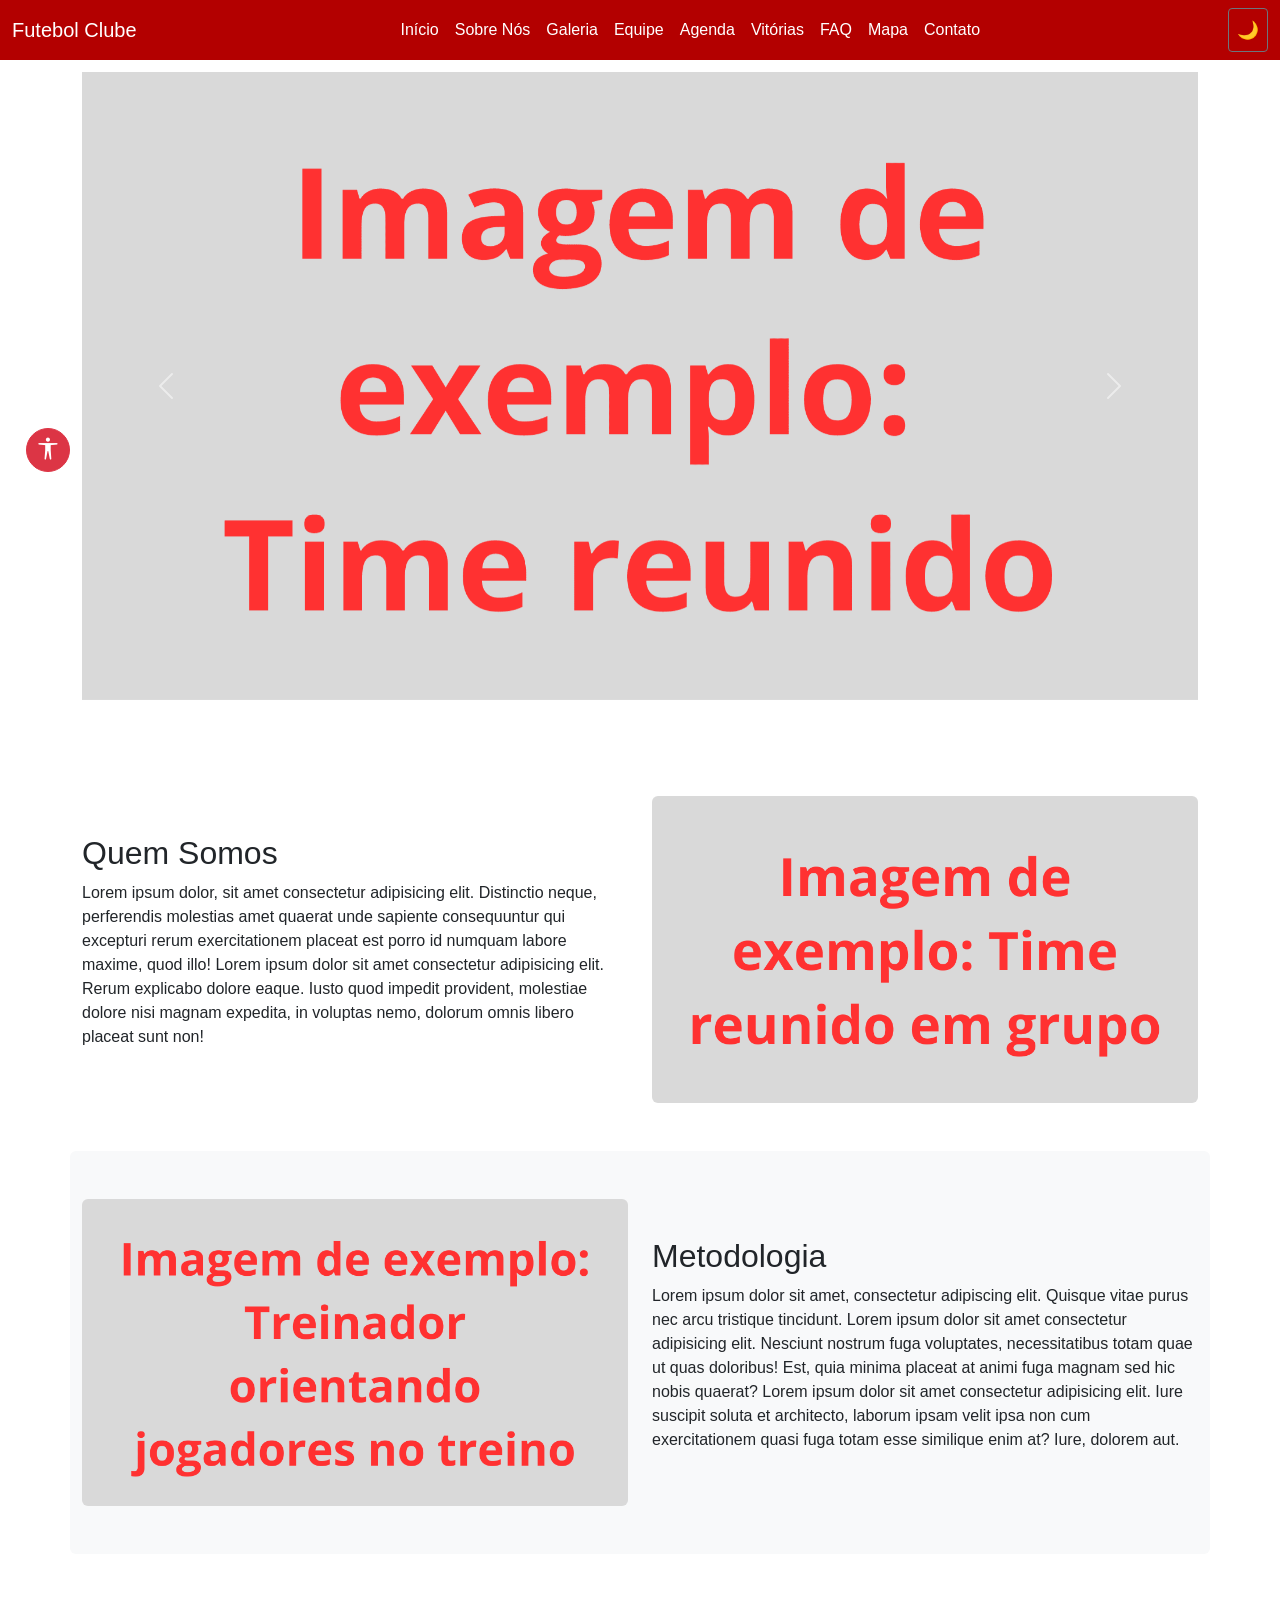
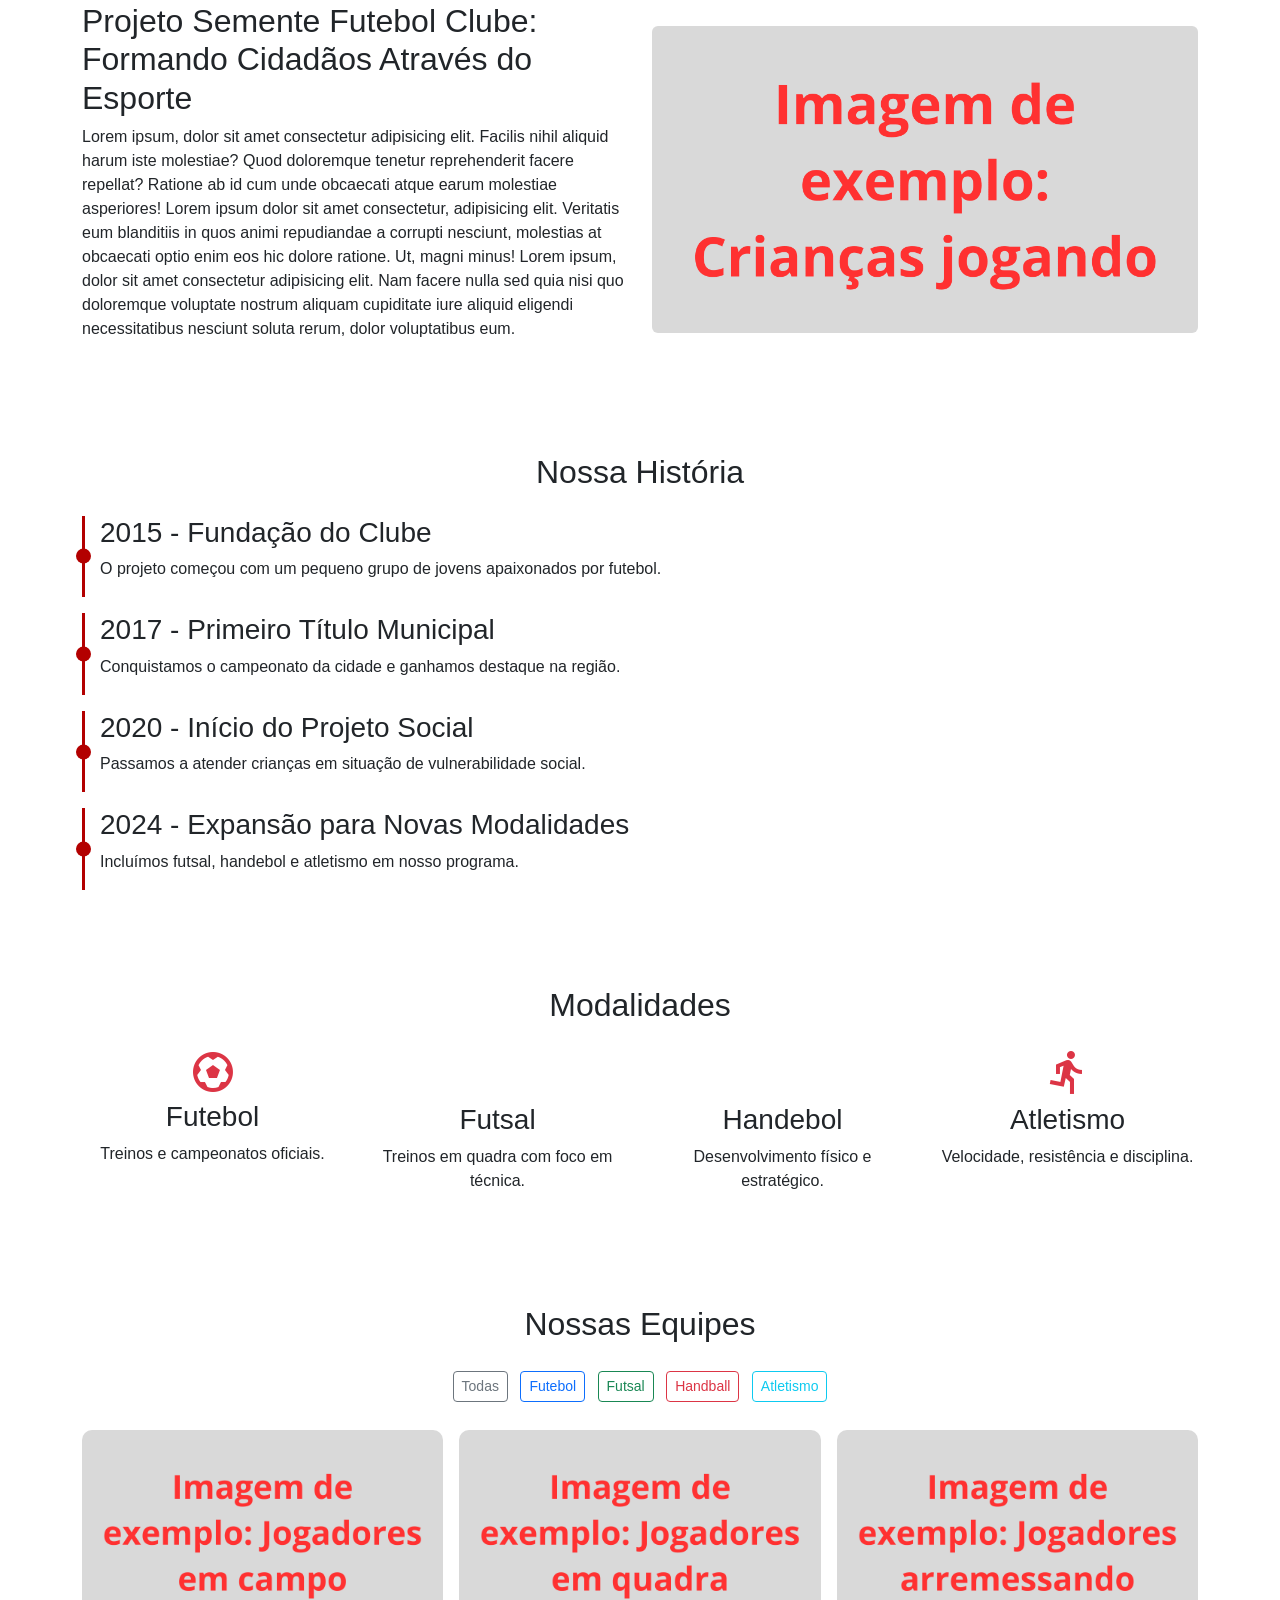
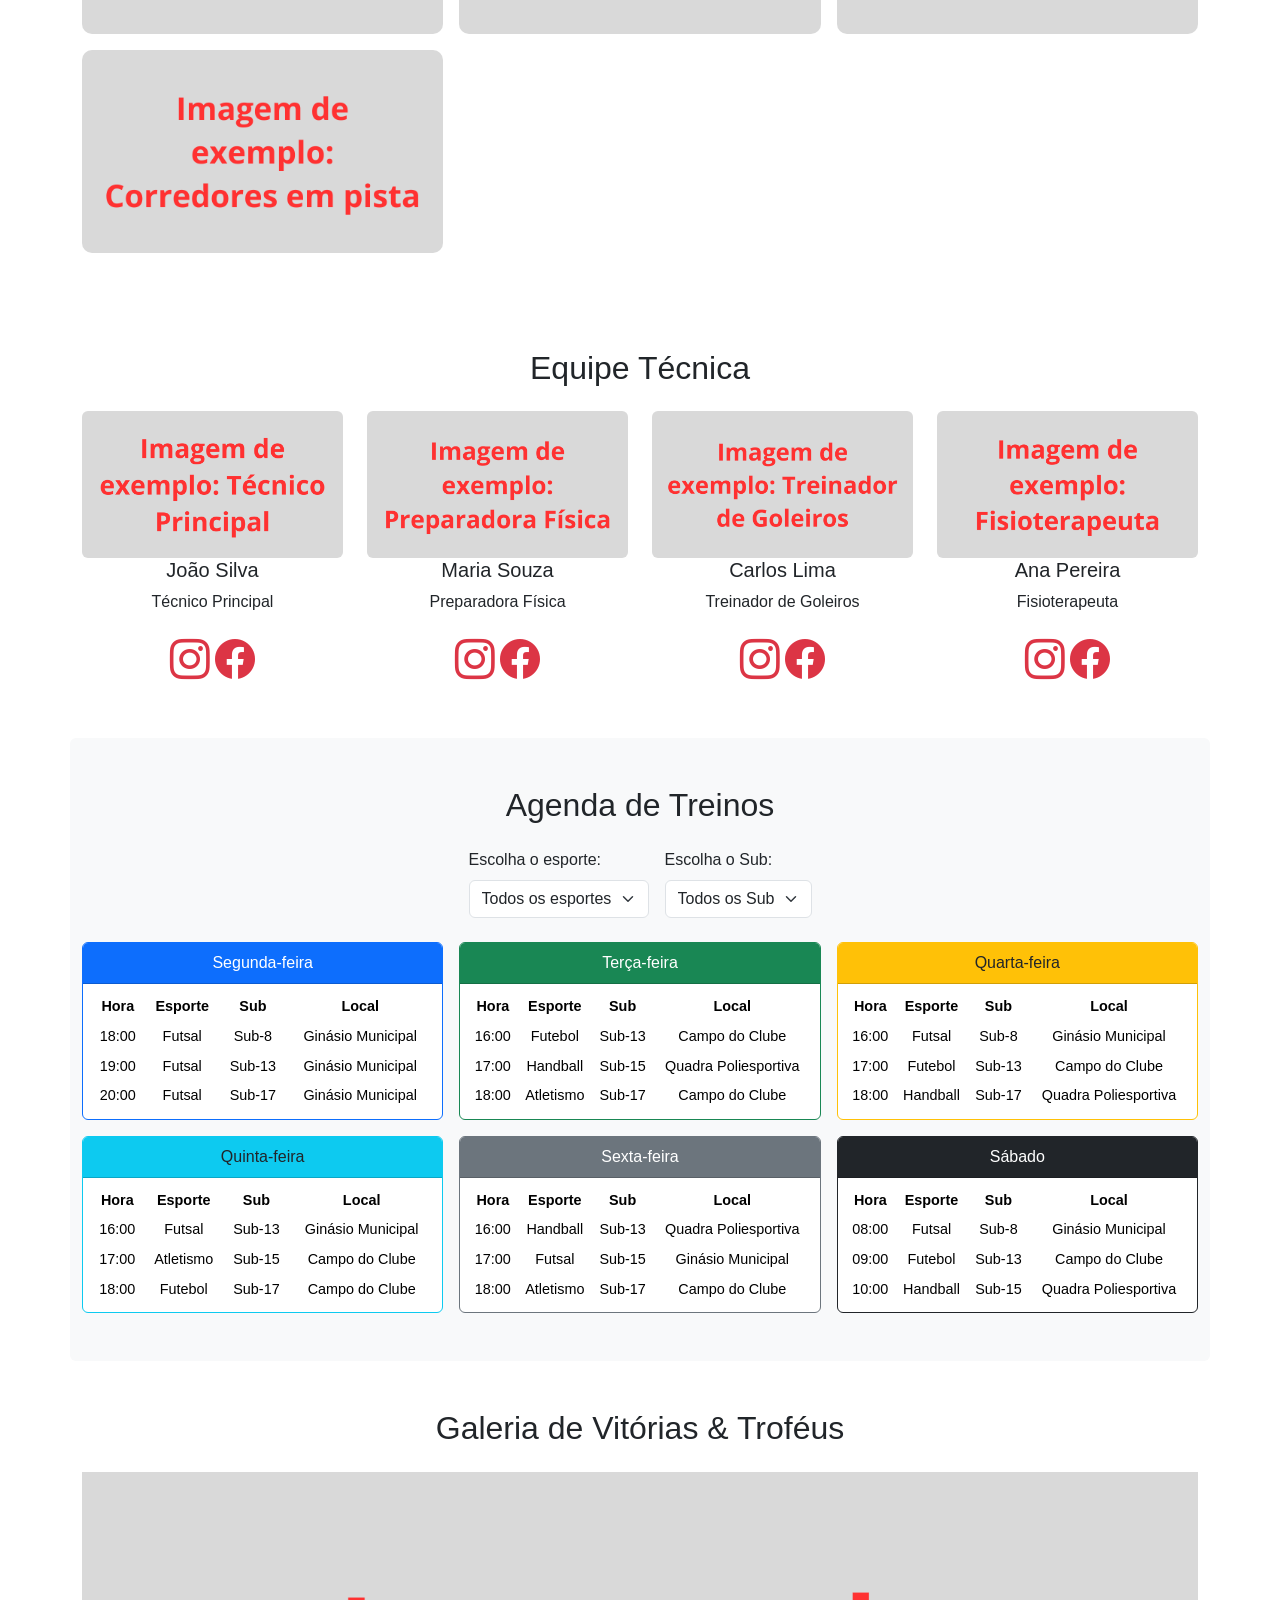
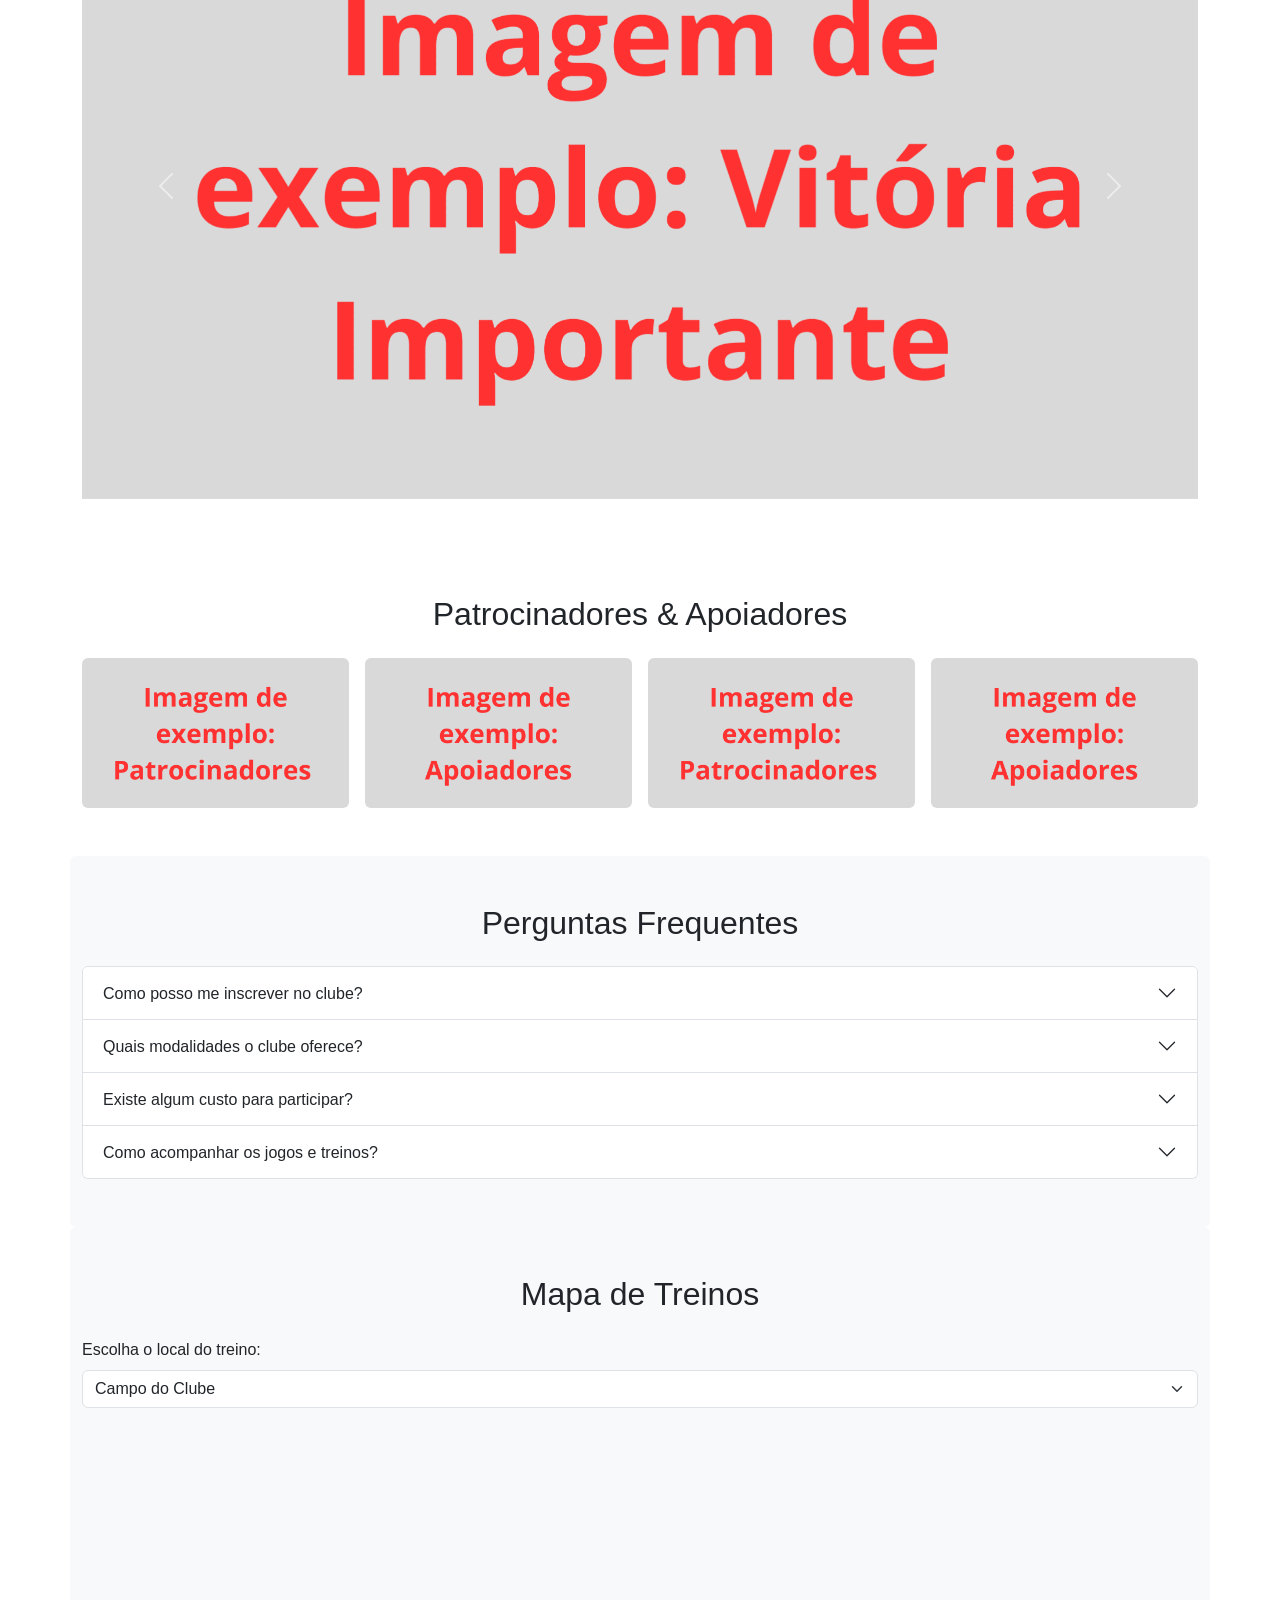
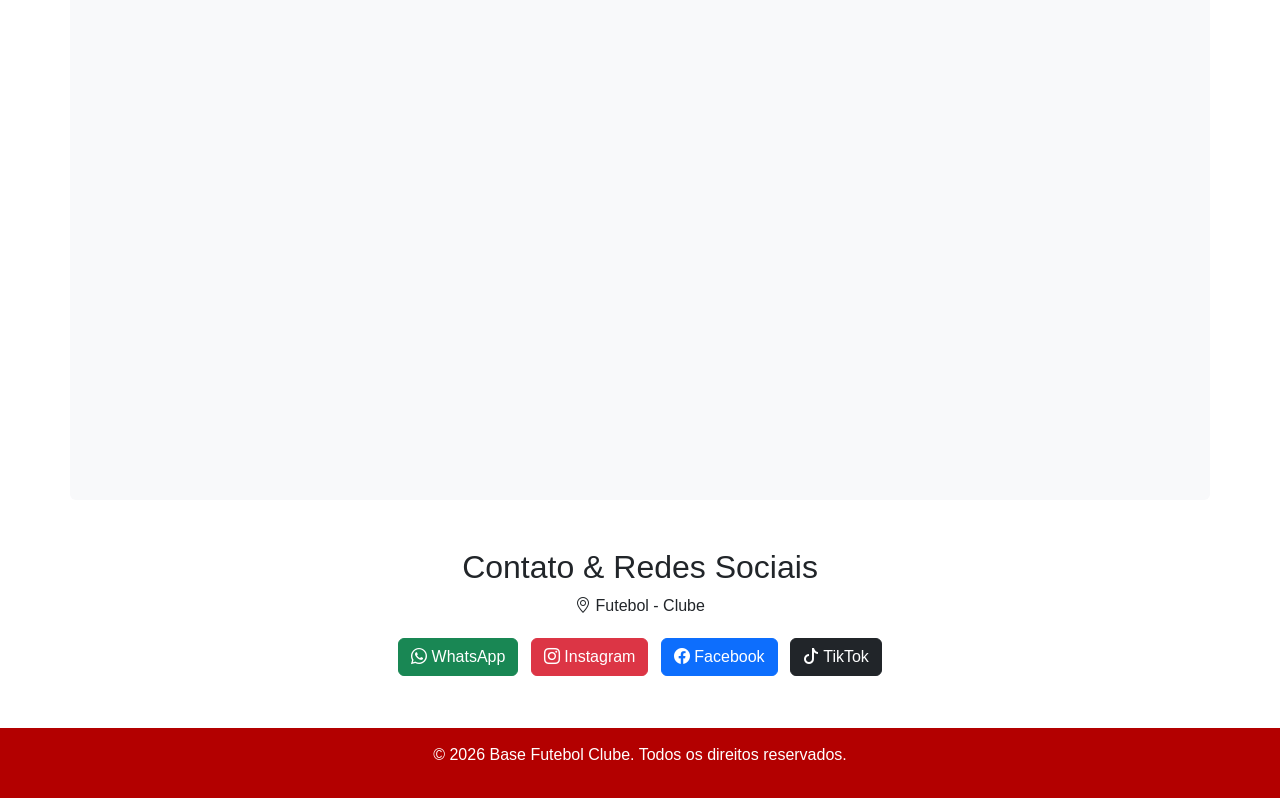
==== commit 39e182f5: "commit: Base Futebol Clube" ====
--- a/index.html
+++ b/index.html
@@ -18,6 +18,7 @@
         />
         <meta name="author" content="Guilherme Ramon" />
 
+        <!-- Open Graph / Facebook -->
         <meta
             property="og:title"
             content="Base Futebol Clube | Formação de Jovens e Projeto Social"
@@ -28,7 +29,7 @@
         />
         <meta
             property="og:image"
-            content="https://via.placeholder.com/1200x630.png?text=Base+Futebol+Clube"
+            content="assets/img/imagem-compartilhar.png"
         />
         <meta property="og:type" content="website" />
         <meta
@@ -36,6 +37,7 @@
             content="https://github.com/Guilherme-Ramon/base-futebol-clube"
         />
 
+        <!-- Twitter -->
         <meta name="twitter:card" content="summary_large_image" />
         <meta
             name="twitter:title"
@@ -47,7 +49,7 @@
         />
         <meta
             name="twitter:image"
-            content="https://via.placeholder.com/1200x630.png?text=Base+Futebol+Clube"
+            content="assets/img/imagem-compartilhar.png"
         />
 
         <link
@@ -80,7 +82,7 @@
                 "@type": "SportsTeam",
                 "name": "Base Futebol Clube",
                 "url": "https://github.com/Guilherme-Ramon/base-futebol-clube",
-                "logo": "https://via.placeholder.com/200x200.png?text=Logo",
+                "logo": "assets/img/imagem-compartilhar.png",
                 "description": "Projeto de base esportiva, com foco na formação de atletas e inclusão social.",
                 "sport": "Futebol, Futsal, Handebol, Atletismo",
                 "address": {
@@ -464,6 +466,7 @@
             </div>
         </section>
 
+        <!-- Modal único -->
         <div
             class="modal fade"
             id="modalImagem"
@@ -472,15 +475,12 @@
         >
             <div class="modal-dialog modal-dialog-centered">
                 <div class="modal-content">
-                    <img src="" class="img-fluid" id="imgModal" />
-                </div>
-            </div>
-        </div>
-
-        <div class="modal fade" id="modalImagem" tabindex="-1">
-            <div class="modal-dialog modal-dialog-centered">
-                <div class="modal-content">
-                    <img id="imgModal" class="modal-img" src="" />
+                    <img
+                        src=""
+                        class="img-fluid"
+                        id="imgModal"
+                        alt="Imagem da galeria"
+                    />
                 </div>
             </div>
         </div>
@@ -1352,8 +1352,5 @@
         />
         <script src="https://cdn.jsdelivr.net/npm/interactjs/dist/interact.min.js"></script>
         <script src="assets/js/script.js" defer></script>
-        <script>
-            
-        </script>
     </body>
 </html>
--- a/assets/css/style.css
+++ b/assets/css/style.css
@@ -1,7 +1,7 @@
 @import url("https://fonts.googleapis.com/css2?family=Poppins:ital,wght@0,100;0,200;0,300;0,400;0,500;0,600;0,700;0,800;0,900;1,100;1,200;1,300;1,400;1,500;1,600;1,700;1,800;1,900&display=swap");
 
 body {
-    font-family: "Propins", Arial, sans-serif;
+    font-family: "Poppins", Arial, sans-serif;
     max-width: 100%;
     overflow-x: hidden;
     -webkit-font-smoothing: antialiased;
@@ -13,6 +13,7 @@
 html {
     scroll-behavior: smooth;
     scroll-padding-top: 22px;
+
 }
 
 .navbar {
@@ -38,7 +39,6 @@
     width: 100%;
     height: auto;
     object-fit: cover;
-    -webkit-backface-visibility: hidden;
 }
 .galeria img:hover,
 .carousel-vitorias img:hover {
@@ -454,3 +454,7 @@
         transform: translateX(0);
     }
 }
+
+.social-icons, a {
+    text-decoration: none;
+}
